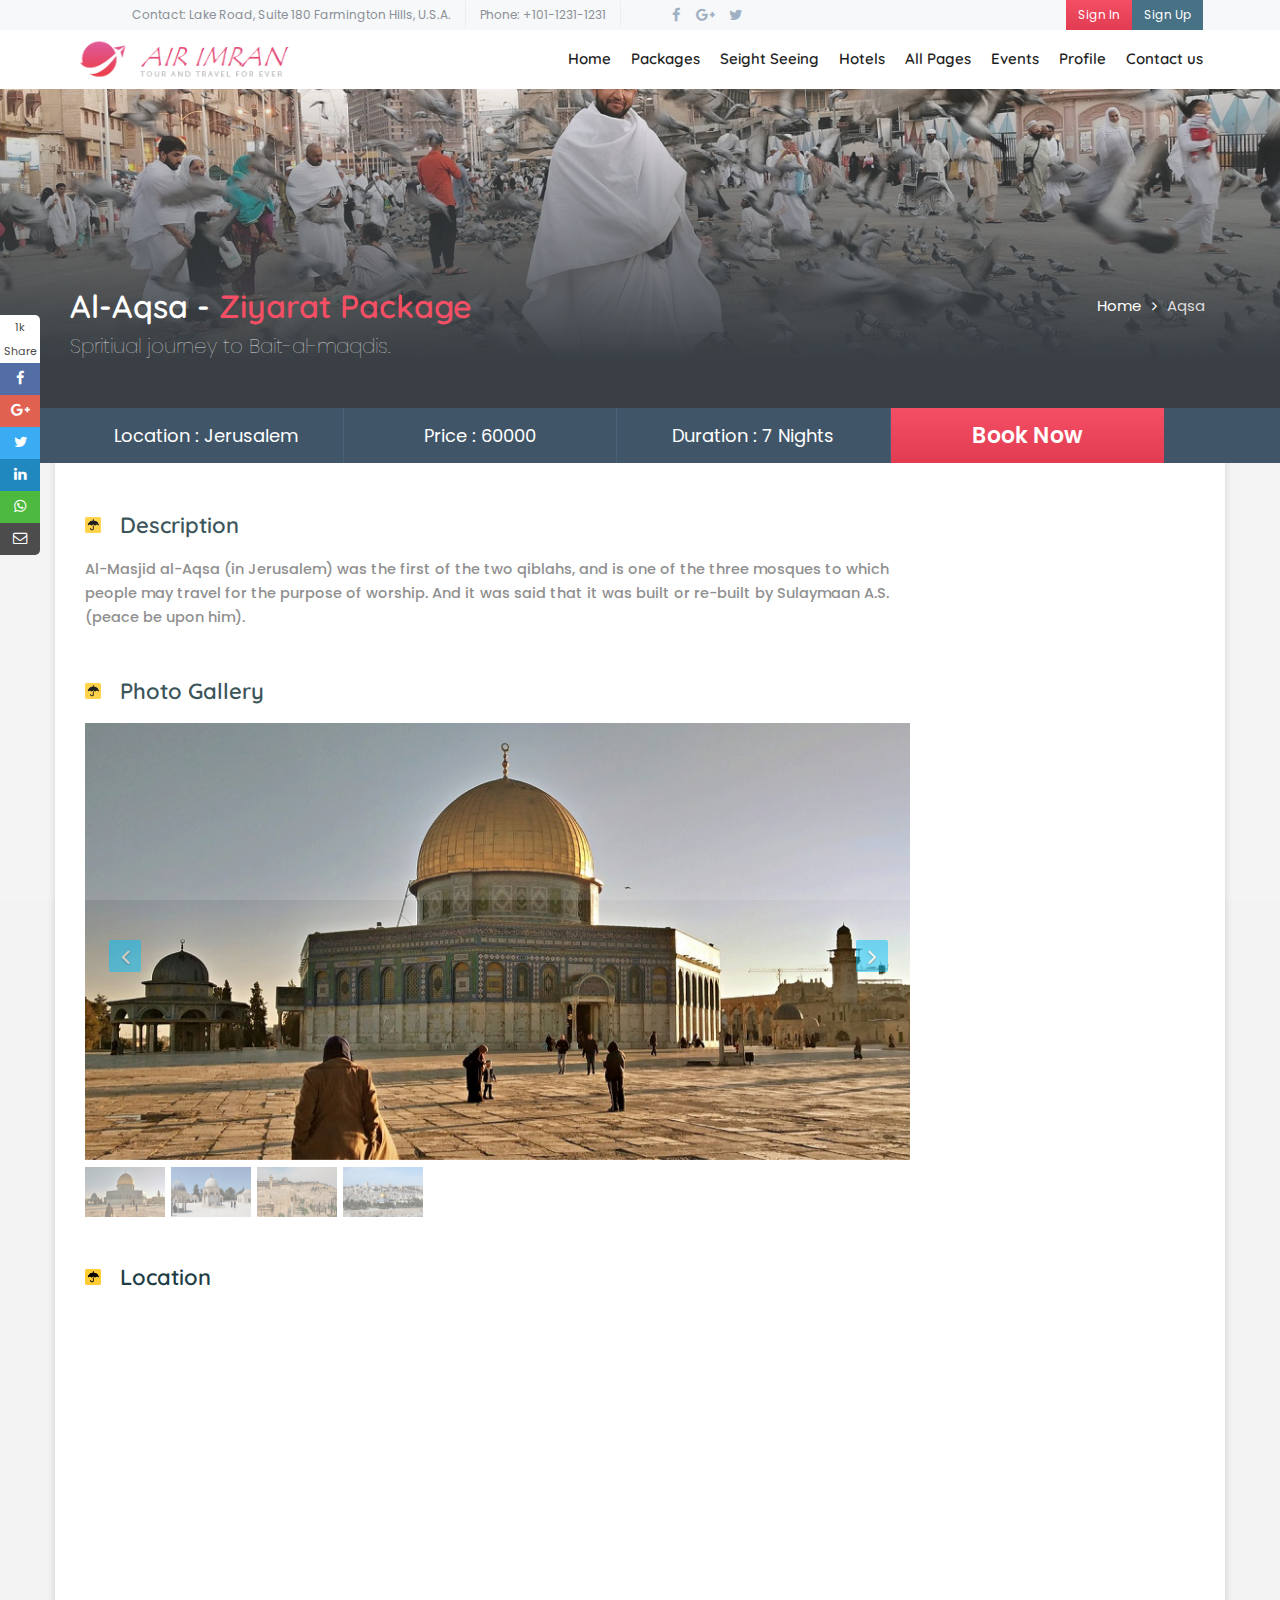
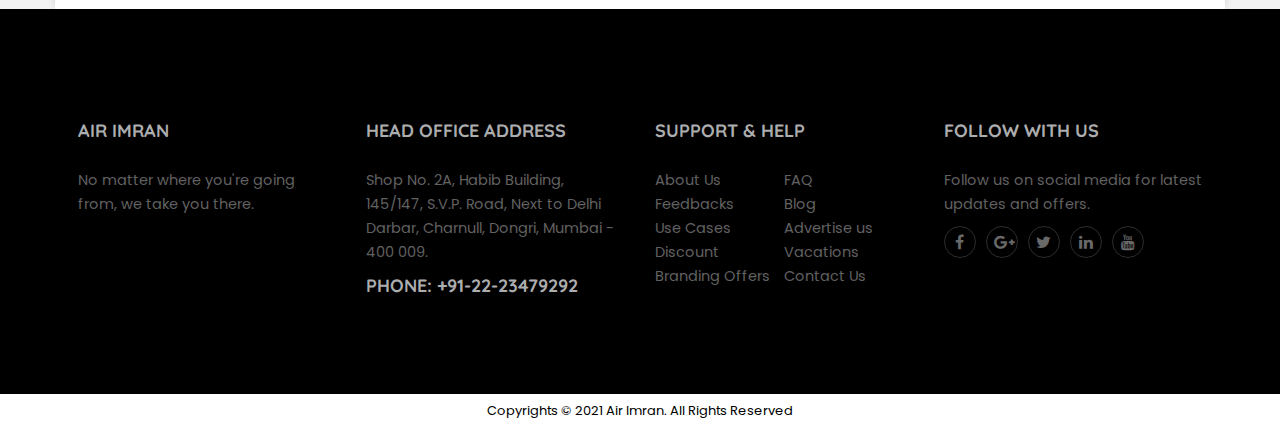
==== aqsa-details.html @ e444f68c "ziyarat updated" ====
<!DOCTYPE html>
<html lang="en">

<head>
    <title>The Travel - Tour Travel</title>
    <!--== META TAGS ==-->
    <meta charset="utf-8">
    <meta name="viewport" content="width=device-width, initial-scale=1, maximum-scale=1">
    <!-- FAV ICON -->
    <link rel="shortcut icon" href="images/fav.ico">
    <!-- GOOGLE FONTS -->
    <link href="https://fonts.googleapis.com/css?family=Poppins%7CQuicksand:400,500,700" rel="stylesheet">
    <!-- FONT-AWESOME ICON CSS -->
    <link rel="stylesheet" href="css/font-awesome.min.css">
    <!--== ALL CSS FILES ==-->
    <link rel="stylesheet" href="css/style.css">
    <link rel="stylesheet" href="css/materialize.css">
    <link rel="stylesheet" href="css/bootstrap.css">
    <link rel="stylesheet" href="css/mob.css">
    <link rel="stylesheet" href="css/animate.css">
    <!-- HTML5 Shim and Respond.js IE8 support of HTML5 elements and media queries -->
    <!-- WARNING: Respond.js doesn't work if you view the page via file:// -->
    <!--[if lt IE 9]>
	<script src="js/html5shiv.js"></script>
	<script src="js/respond.min.js"></script>
	<![endif]-->
</head>

<body>
    <!-- Preloader -->
    <div id="preloader">
        <div id="status">&nbsp;</div>
    </div>

    <!-- MOBILE MENU -->
    <section>
        <div class="ed-mob-menu">
            <div class="ed-mob-menu-con">
                <div class="ed-mm-left">
                    <div class="wed-logo">
                        <a href="main.html"><img src="images/logo.png" alt="" />
						</a>
                    </div>
                </div>
                <div class="ed-mm-right">
                    <div class="ed-mm-menu">
                        <a href="#!" class="ed-micon"><i class="fa fa-bars"></i></a>
                        <div class="ed-mm-inn">
                            <a href="#!" class="ed-mi-close"><i class="fa fa-times"></i></a>
                            <h4>Home pages</h4>
                            <ul>
                                <li><a href="booking-all.html">Home page 1</a></li>
                                <li><a href="booking-all.html">Home page 2</a></li>
                                <li><a href="booking-tour-package.html">Home page 3</a></li>
                                <li><a href="booking-hotel.html">Home page 4</a></li>
                                <li><a href="booking-car-rentals.html">Home page 5</a></li>
                                <li><a href="booking-flight.html">Home page 6</a></li>
                                <li><a href="booking-slider.html">Home page 7</a></li>
                            </ul>
                            <h4>Tour Packages</h4>
                            <ul>
                                <li><a href="all-package.html">All Package</a></li><li><a href="family-package.html">Family Package</a></li>
                                <li><a href="honeymoon-package.html">Honeymoon Package</a></li>
                                <li><a href="group-package.html">Group Package</a></li>
                                <li><a href="weekend-package.html">WeekEnd Package</a></li>
                                <li><a href="regular-package.html">Regular Package</a></li>
                                <li><a href="custom-package.html">Custom Package</a></li>
                            </ul>
                            <h4>Sighe Seeings Pages</h4>
                            <ul>
                                <li><a href="places.html">Seight Seeing 1</a></li>
                                <li><a href="places-1.html">Seight Seeing 2</a></li>
                                <li><a href="places-2.html">Seight Seeing 3</a></li>
                            </ul>
                            <h4>User Dashboard</h4>
                            <ul>
                                <li><a href="dashboard.html">My Bookings</a></li>
                                <li><a href="db-my-profile.html">My Profile</a></li>
                                <li><a href="db-my-profile-edit.html">My Profile edit</a></li>
                                <li><a href="db-travel-booking.html">Tour Packages</a></li>
                                <li><a href="db-hotel-booking.html">Hotel Bookings</a></li>
                                <li><a href="db-event-booking.html">Event bookings</a></li>
                                <li><a href="db-payment.html">Make Payment</a></li>
                                <li><a href="db-refund.html">Cancel Bookings</a></li>
                                <li><a href="db-all-payment.html">Prient E-Tickets</a></li>
                                <li><a href="db-event-details.html">Event booking details</a></li>
                                <li><a href="db-hotel-details.html">Hotel booking details</a></li>
                                <li><a href="db-travel-details.html">Travel booking details</a></li>
                            </ul>
                            <h4>Other pages:1</h4>
                            <ul>
                                <li><a href="tour-details.html">Travel details</a></li>
                                <li><a href="hotel-details.html">Hotel details</a></li>
                                <li><a href="all-package.html">All package</a></li><li><a href="hotels-list.html">All hotels</a></li>
                                <li><a href="booking.html">Booking page</a></li>
                            </ul>
                            <h4 class="ed-dr-men-mar-top">User login pages</h4>
                            <ul>
                                <li><a href="register.html">Register</a></li>
                                <li><a href="login.html">Login and Sign in</a></li>
                                <li><a href="forgot-pass.html">Forgot pass</a></li>
                            </ul>
                            <h4>Other pages:2</h4>
                            <ul>
                                <li><a href="about.html">About Us</a></li>
                                <li><a href="testimonials.html">Testimonials</a></li>
                                <li><a href="events.html">Events</a></li>
                                <li><a href="blog.html">Blog</a></li>
                                <li><a href="tips.html">Tips Before Travel</a></li>
                                <li><a href="price-list.html">Price List</a></li>
                                <li><a href="discount.html">Discount</a></li>
                                <li><a href="faq.html">FAQ</a></li>
                                <li><a href="sitemap.html">Site map</a></li>
                                <li><a href="404.html">404 Page</a></li>
                                <li><a href="contact.html">Contact Us</a></li>
                            </ul>
                        </div>
                    </div>
                </div>
            </div>
        </div>
    </section>
    <!--HEADER SECTION-->
    <section>
        <!-- TOP BAR -->
        <div class="ed-top">
            <div class="container">
                <div class="row">
                    <div class="col-md-12">
                        <div class="ed-com-t1-left">
                            <ul>
                                <li><a href="#">Contact: Lake Road, Suite 180 Farmington Hills, U.S.A.</a>
                                </li>
                                <li><a href="#">Phone: +101-1231-1231</a>
                                </li>
                            </ul>
                        </div>
                        <div class="ed-com-t1-right">
                            <ul>
                                <li><a href="login.html">Sign In</a>
                                </li>
                                <li><a href="register.html">Sign Up</a>
                                </li>
                            </ul>
                        </div>
                        <div class="ed-com-t1-social">
                            <ul>
                                <li><a href="#"><i class="fa fa-facebook" aria-hidden="true"></i></a>
                                </li>
                                <li><a href="#"><i class="fa fa-google-plus" aria-hidden="true"></i></a>
                                </li>
                                <li><a href="#"><i class="fa fa-twitter" aria-hidden="true"></i></a>
                                </li>
                            </ul>
                        </div>
                    </div>
                </div>
            </div>
        </div>

        <!-- LOGO AND MENU SECTION -->
        <div class="top-logo" data-spy="affix" data-offset-top="250">
            <div class="container">
                <div class="row">
                    <div class="col-md-12">
                        <div class="wed-logo">
                            <a href="main.html"><img src="images/logo.png" alt="" />
                            </a>
                        </div>
                        <div class="main-menu">
                            <ul>
                                <li><a href="main.html">Home</a>
                                </li>
                                <li class="about-menu">
                                    <a href="family-package.html" class="mm-arr">Packages</a>
                                    <!-- MEGA MENU 1 -->
                                    <div class="mm-pos">
                                        <div class="about-mm m-menu">
                                            <div class="m-menu-inn">
                                                <div class="mm1-com mm1-s1">
                                                    <div class="ed-course-in">
                                                        <a class="course-overlay menu-about" href="all-package.html">
                                                            <img src="images/sight/5.jpg" alt="">
                                                            <span>Popular Package</span>
                                                        </a>
                                                    </div>
                                                </div>
                                                <div class="mm1-com mm1-s2">
                                                    <p>Want to change the world? At Berkeley we’re doing just that. When you join the Golden Bear community, you’re part of an institution that shifts the global conversation every single day.</p>
                                                    <a href="all-package.html" class="mm-r-m-btn">Read more</a>
                                                </div>
                                                <div class="mm1-com mm1-s3">
                                                    <ul>
                                                        <li><a href="booking-all.html">All Booking</a></li>
                                                        <li><a href="booking-tour-package.html">Tour Package Booking</a></li>
                                                        <li><a href="booking-hotel.html">Hotel Booking</a></li>
                                                        <li><a href="booking-car-rentals.html">Car Rentals Booking</a></li>
                                                        <li><a href="booking-flight.html">Flight Booking</a></li>
                                                        <li><a href="booking-slider.html">Slider Booking</a></li>
                                                    </ul>
                                                </div>
                                                <div class="mm1-com mm1-s4">
                                                    <ul>
                                                        <li><a href="all-package.html">All Package</a></li><li><a href="family-package.html">Family Package</a></li>
                                                        <li><a href="honeymoon-package.html">Honeymoon Package</a></li>
                                                        <li><a href="group-package.html">Group Package</a></li>
                                                        <li><a href="weekend-package.html">WeekEnd Package</a></li>
                                                        <li><a href="regular-package.html">Regular Package</a></li>
                                                        <li><a href="custom-package.html">Custom Package</a></li>
                                                    </ul>
                                                </div>
                                            </div>
                                        </div>
                                    </div>
                                </li>
                                <li class="admi-menu">
                                    <a href="#" class="mm-arr">Seight Seeing</a>
                                    <!-- MEGA MENU 1 -->
                                    <div class="mm-pos">
                                        <div class="admi-mm m-menu">
                                            <div class="m-menu-inn">
                                                <div class="mm2-com mm1-com mm1-s1">
                                                    <div class="ed-course-in">
                                                        <a class="course-overlay" href="places.html">
                                                            <img src="images/sight/1.jpg" alt="">
                                                            <span>Seight Seeing - 1</span>
                                                        </a>
                                                    </div>
                                                    <p>Donec lacus libero, rutrum ac sollicitudin sed, mattis non eros. Vestibulum congue nec eros quis lacinia. Mauris non tincidunt lectus. Nulla mollis, orci vitae accumsan rhoncus.</p>
                                                    <a href="places.html" class="mm-r-m-btn">Read more</a>
                                                </div>
                                                <div class="mm2-com mm1-com mm1-s1">
                                                    <div class="ed-course-in">
                                                        <a class="course-overlay" href="places-1.html">
                                                            <img src="images/sight/2.jpg" alt="">
                                                            <span>Seight Seeing - 2</span>
                                                        </a>
                                                    </div>
                                                    <p>Donec lacus libero, rutrum ac sollicitudin sed, mattis non eros. Vestibulum congue nec eros quis lacinia. Mauris non tincidunt lectus. Nulla mollis, orci vitae accumsan rhoncus.</p>
                                                    <a href="places-1.html" class="mm-r-m-btn">Read more</a>
                                                </div>
                                                <div class="mm2-com mm1-com mm1-s1">
                                                    <div class="ed-course-in">
                                                        <a class="course-overlay" href="places-2.html">
                                                            <img src="images/sight/3.jpg" alt="">
                                                            <span>Seight Seeing - 3</span>
                                                        </a>
                                                    </div>
                                                    <p>Donec lacus libero, rutrum ac sollicitudin sed, mattis non eros. Vestibulum congue nec eros quis lacinia. Mauris non tincidunt lectus. Nulla mollis, orci vitae accumsan rhoncus.</p>
                                                    <a href="places-2.html" class="mm-r-m-btn">Read more</a>
                                                </div>
                                                <div class="mm2-com mm1-com mm1-s4">
                                                    <div class="ed-course-in">
                                                        <a class="course-overlay" href="places-3.html">
                                                            <img src="images/sight/4.jpg" alt="">
                                                            <span>Seight Seeing - 4</span>
                                                        </a>
                                                    </div>
                                                    <p>Donec lacus libero, rutrum ac sollicitudin sed, mattis non eros. Vestibulum congue nec eros quis lacinia. Mauris non tincidunt lectus. Nulla mollis, orci vitae accumsan rhoncus.</p>
                                                    <a href="places-3.html" class="mm-r-m-btn">Read more</a>
                                                </div>

                                            </div>
                                        </div>
                                    </div>
                                </li>
                                <li><a href="hotels-list.html">Hotels</a></li>
                                <!--<li><a class='dropdown-button ed-sub-menu' href='#' data-activates='dropdown1'>Courses</a></li>-->
                                <li class="cour-menu">
                                    <a href="#!" class="mm-arr">All Pages</a>
                                    <!-- MEGA MENU 1 -->
                                    <div class="mm-pos">
                                        <div class="cour-mm m-menu">
                                            <div class="m-menu-inn">
                                                <div class="mm1-com mm1-cour-com mm1-s3">
                                                    <h4>Home pages</h4>
                                                    <ul>
                                                        <li><a href="booking-all.html">Home page 1</a></li>
                                                        <li><a href="booking-all.html">Home page 2</a></li>
                                                        <li><a href="booking-tour-package.html">Home page 3</a></li>
                                                        <li><a href="booking-hotel.html">Home page 4</a></li>
                                                        <li><a href="booking-car-rentals.html">Home page 5</a></li>
                                                        <li><a href="booking-flight.html">Home page 6</a></li>
                                                        <li><a href="booking-slider.html">Home page 7</a></li>
                                                    </ul>
                                                </div>
                                                <div class="mm1-com mm1-cour-com mm1-s3">
                                                    <h4>Tour Packages</h4>
                                                    <ul>
                                                        <li><a href="all-package.html">All Package</a></li><li><a href="family-package.html">Family Package</a></li>
                                                        <li><a href="honeymoon-package.html">Honeymoon Package</a></li>
                                                        <li><a href="group-package.html">Group Package</a></li>
                                                        <li><a href="weekend-package.html">WeekEnd Package</a></li>
                                                        <li><a href="regular-package.html">Regular Package</a></li>
                                                        <li><a href="custom-package.html">Custom Package</a></li>
                                                    </ul>
                                                    <h4 class="ed-dr-men-mar-top">Sighe Seeings Pages</h4>
                                                    <ul>
                                                        <li><a href="places.html">Seight Seeing 1</a></li>
                                                        <li><a href="places-1.html">Seight Seeing 2</a></li>
                                                        <li><a href="places-2.html">Seight Seeing 3</a></li>
                                                    </ul>
                                                </div>
                                                <div class="mm1-com mm1-cour-com mm1-s3">
                                                    <h4>User Dashboard</h4>
                                                    <ul>
                                                        <li><a href="dashboard.html">My Bookings</a></li>
                                                        <li><a href="db-my-profile.html">My Profile</a></li>
                                                        <li><a href="db-my-profile-edit.html">My Profile edit</a></li>
                                                        <li><a href="db-travel-booking.html">Tour Packages</a></li>
                                                        <li><a href="db-hotel-booking.html">Hotel Bookings</a></li>
                                                        <li><a href="db-event-booking.html">Event bookings</a></li>
                                                        <li><a href="db-payment.html">Make Payment</a></li>
                                                        <li><a href="db-refund.html">Cancel Bookings</a></li>
                                                        <li><a href="db-all-payment.html">Prient E-Tickets</a></li>
                                                        <li><a href="db-event-details.html">Event booking details</a></li>
                                                        <li><a href="db-hotel-details.html">Hotel booking details</a></li>
                                                        <li><a href="db-travel-details.html">Travel booking details</a></li>
                                                    </ul>
                                                </div>
                                                <div class="mm1-com mm1-cour-com mm1-s3">
                                                    <h4>Other pages:1</h4>
                                                    <ul>
                                                        <li><a href="tour-details.html">Travel details</a></li>
                                                        <li><a href="hotel-details.html">Hotel details</a></li>
                                                        <li><a href="all-package.html">All package</a></li><li><a href="hotels-list.html">All hotels</a></li>
                                                        <li><a href="booking.html">Booking page</a></li>
                                                    </ul>
                                                    <h4 class="ed-dr-men-mar-top">User login pages</h4>
                                                    <ul>
                                                        <li><a href="register.html">Register</a></li>
                                                        <li><a href="login.html">Login and Sign in</a></li>
                                                        <li><a href="forgot-pass.html">Forgot pass</a></li>
                                                    </ul>
                                                </div>
                                                <div class="mm1-com mm1-cour-com mm1-s4">
                                                    <h4>Other pages:2</h4>
                                                    <ul>
                                                        <li><a href="about.html">About Us</a></li>
                                                        <li><a href="testimonials.html">Testimonials</a></li>
                                                        <li><a href="events.html">Events</a></li>
                                                        <li><a href="blog.html">Blog</a></li>
                                                        <li><a href="tips.html">Tips Before Travel</a></li>
                                                        <li><a href="price-list.html">Price List</a></li>
                                                        <li><a href="discount.html">Discount</a></li>
                                                        <li><a href="faq.html">FAQ</a></li>
                                                        <li><a href="sitemap.html">Site map</a></li>
                                                        <li><a href="404.html">404 Page</a></li>
                                                        <li><a href="contact.html">Contact Us</a></li>
                                                    </ul>
                                                </div>
                                            </div>
                                        </div>
                                    </div>
                                </li>
                                <li><a href="events.html">Events</a>
                                </li>
                                <li><a href="dashboard.html">Profile</a>
                                </li>
                                <li><a href="contact.html">Contact us</a>
                                </li>
                            </ul>
                        </div>
                    </div>
                </div>
            </div>
        </div>
    </section>
    <!--END HEADER SECTION-->
		
	<!--====== BANNER ==========-->
	<section>
		<div class="rows inner_banner inner_banner_4">
			<div class="container">
				<h2><span>Al-Aqsa -</span> Ziyarat Package</h2>
				<ul>
					<li><a href="index.html">Home</a>
					</li>
					<li><i class="fa fa-angle-right" aria-hidden="true"></i> </li>
					<li><a href="#inner-page-title" class="bread-acti">Aqsa</a>
					</li>
				</ul>
				<p>Spritiual journey to Bait-al-maqdis.</p>
			</div>
		</div>
	</section>
	<!--====== TOUR DETAILS - BOOKING ==========-->
	<section>
		<div class="rows banner_book" id="inner-page-title">
			<div class="container">
				<div class="banner_book_1">
					<ul>
						<li class="dl1">Location : Jerusalem</li>
						<li class="dl2">Price : 60000</li>
						<li class="dl3">Duration : 7 Nights</li>
						<li class="dl4"><a href="booking.html">Book Now</a> </li>
					</ul>
				</div>
			</div>
		</div>
	</section>
	<!--====== TOUR DETAILS ==========-->
	<section>
		<div class="rows inn-page-bg com-colo">
			<div class="container inn-page-con-bg">
				<div class="col-md-9">
					<!--====== TOUR DESCRIPTION ==========-->
					<div class="tour_head1">
						<h3>Description</h3>
						<p>Al-Masjid al-Aqsa (in Jerusalem) was the first of the two qiblahs, and is one of the three mosques to which people may travel for the purpose of worship. And it was said that it was built or re-built by Sulaymaan A.S. (peace be upon him).</p>
					</div>
					<!--====== ROOMS: HOTEL BOOKING ==========-->
					<div class="tour_head1 hotel-book-room">
						<h3>Photo Gallery</h3>
						<div id="myCarousel1" class="carousel slide" data-ride="carousel">
							<!-- Indicators -->
							<ol class="carousel-indicators carousel-indicators-1">
								<li data-target="#myCarousel1" data-slide-to="0"><img src="images/gallery/aqsa-1.jpg" alt="Chania">
								</li>
								<li data-target="#myCarousel1" data-slide-to="1"><img src="images/gallery/aqsa-2.jpg" alt="Chania">
								</li>
								<li data-target="#myCarousel1" data-slide-to="2"><img src="images/gallery/aqsa-3.jpg" alt="Chania">
								</li>
								<li data-target="#myCarousel1" data-slide-to="3"><img src="images/gallery/aqsa-4.jpg" alt="Chania">
								</li>
							</ol>
							<!-- Wrapper for slides -->
							<div class="carousel-inner carousel-inner1" role="listbox">
								<div class="item active"> <img src="images/gallery/aqsa-1.jpg" alt="Chania" width="460" height="345"> </div>
								<div class="item"> <img src="images/gallery/aqsa-2.jpg" alt="Chania" width="460" height="345"> </div>
								<div class="item"> <img src="images/gallery/aqsa-3.jpg" alt="Chania" width="460" height="345"> </div>
								<div class="item"> <img src="images/gallery/aqsa-4.jpg" alt="Chania" width="460" height="345"> </div>
							</div>
							<!-- Left and right controls -->
							<a class="left carousel-control" href="#myCarousel1" role="button" data-slide="prev"> <span><i class="fa fa-angle-left hotel-gal-arr" aria-hidden="true"></i></span> </a>
							<a class="right carousel-control" href="#myCarousel1" role="button" data-slide="next"> <span><i class="fa fa-angle-right hotel-gal-arr hotel-gal-arr1" aria-hidden="true"></i></span> </a>
						</div>
					</div>
					<!--====== TOUR LOCATION ==========-->
					<div class="tour_head1 tout-map map-container">
						<h3>Location</h3>
						<iframe src="https://www.google.com/maps/embed?pb=!1m18!1m12!1m3!1d3391.795277913171!2d35.233591515112174!3d31.776069181285877!2m3!1f0!2f0!3f0!3m2!1i1024!2i768!4f13.1!3m3!1m2!1s0x150329c9c96f3a51%3A0x9d880658c9248aad!2sAl-Aqsa%20Mosque!5e0!3m2!1sen!2sin!4v1632291692732!5m2!1sen!2sin" allowfullscreen=""></iframe>
					</div>
				</div>
			</div>
		</div>
	</section>
    <!--====== FOOTER 2 ==========-->
    <section>
        <div class="rows">
            <div class="footer tb-space">
                <div class="container">
                    <div class="foot-sec2">
                        <div>
                            <div class="row">
                                <div class="col-sm-3 foot-spec foot-com">
                                    <h4><span>Air</span> Imran</h4>
                                    <p>No matter where you're going from, we take you there.</p>
                                </div>
                                <div class="col-sm-3 foot-spec foot-com">
                                    <h4><span>Head Office</span> Address</h4>
                                    <p>Shop No. 2A, Habib Building, 145/147, S.V.P. Road, Next to Delhi Darbar, Charnull, Dongri, Mumbai - 400 009.</p>
                                    <p> <span class="strong">Phone: </span> <span class="highlighted">+91-22-23479292</span> </p>
                                </div>
                                <div class="col-sm-3 col-md-3 foot-spec foot-com">
                                    <h4><span>SUPPORT</span> & HELP</h4>
                                    <ul class="two-columns">
                                        <li> <a href="#">About Us</a> </li>
                                        <li> <a href="#">FAQ</a> </li>
                                        <li> <a href="#">Feedbacks</a> </li>
                                        <li> <a href="#">Blog </a> </li>
                                        <li> <a href="#">Use Cases</a> </li>
                                        <li> <a href="#">Advertise us</a> </li>
                                        <li> <a href="#">Discount</a> </li>
                                        <li> <a href="#">Vacations</a> </li>
                                        <li> <a href="#">Branding Offers </a> </li>
                                        <li> <a href="#">Contact Us</a> </li>
                                    </ul>
                                </div>
                                <div class="col-sm-3 foot-social foot-spec foot-com">
                                    <h4><span>Follow</span> with us</h4>
                                    <p>Follow us on social media for latest updates and offers.</p>
                                    <ul>
                                        <li><a href="#"><i class="fa fa-facebook" aria-hidden="true"></i></a> </li>
                                        <li><a href="#"><i class="fa fa-google-plus" aria-hidden="true"></i></a> </li>
                                        <li><a href="#"><i class="fa fa-twitter" aria-hidden="true"></i></a> </li>
                                        <li><a href="#"><i class="fa fa-linkedin" aria-hidden="true"></i></a> </li>
                                        <li><a href="#"><i class="fa fa-youtube" aria-hidden="true"></i></a> </li>
                                    </ul>
                                </div>
                            </div>
                        </div>
                    </div>
                </div>
            </div>
        </div>
    </section>
    <!--====== FOOTER - COPYRIGHT ==========-->
    <section>
        <div class="rows copy">
            <div class="container">
                <p>Copyrights © 2021 Air Imran. All Rights Reserved</p>
            </div>
        </div>
    </section>
	<section>
		<div class="icon-float">
			<ul>
				<li><a href="#" class="sh">1k <br> Share</a> </li>
				<li><a href="#" class="fb1"><i class="fa fa-facebook" aria-hidden="true"></i></a> </li>
				<li><a href="#" class="gp1"><i class="fa fa-google-plus" aria-hidden="true"></i></a> </li>
				<li><a href="#" class="tw1"><i class="fa fa-twitter" aria-hidden="true"></i></a> </li>
				<li><a href="#" class="li1"><i class="fa fa-linkedin" aria-hidden="true"></i></a> </li>
				<li><a href="#" class="wa1"><i class="fa fa-whatsapp" aria-hidden="true"></i></a> </li>
				<li><a href="#" class="sh1"><i class="fa fa-envelope-o" aria-hidden="true"></i></a> </li>
			</ul>
		</div>
	</section>
	<!--========= Scripts ===========-->
	<script src="js/jquery-latest.min.js"></script>
	<script src="js/bootstrap.js"></script>
	<script src="js/wow.min.js"></script>
	<script src="js/materialize.min.js"></script>
	<script src="js/custom.js"></script>
</body>

</html>
---- css/style.css ----
/*----------------------------------------- [MASTER STYLE SHEET] * Project: The Travel * Version: v2.0 * Copyright 2016-2020 rn53themes * V1.0: 03/09/2016 * V2.0: 24/08/2017 * Author: RN53 Themes * Email: rn53themes@gmail.com * Website: http://www.rn53themes.net -----------------------------------------------*/
/*------------------------------------------------- = TABLE OF CSS 1.COMMON CSS 2.HEADER(LOG0 & HELP LINE) 3.NAVIGATION MENU 4.SLIDER & INNER PAGE BANNER 5.SLIDER ENQUIRY 6.TOUR PLACES 6.1 HOTELS 7.FREE CONSULTANT 8.EVENTS 9.POPULAR TOUR PLACES 10.REQUEST A QUOTE 11.TIPS BEFORE TRAVEL 11.1 TIPS BEFORE TRAVEL 11.2 CUSTOMER TESTIMONIALS 11.3 ARRANGEMENTS & HELPS 12.FOOTER 1 12.1 OFFERS 12.2 MOST POPULAR VACATIONS 13.FOOTER 2 13.1 ADDRESS 13.2 SUBSCRIBE 13.2 FAQ 13.2 LOCATION 13.5 SOCIAL MEDIA 14.COPY RIGHTS 15.INNER PAGE 15.1 COMMON BANNER 15.2 ALL INNER PAGE STYLES 16.PRE LOADING 17.REVIEWS 18.TOP TRENDINGS 19.INNER PAGE LISTING 20.LISTING 21.LISTING SOCIAL SHARE 22.ROOM AVAILABILITY CHECK 23.SOCIAL MEDIA SHARE 24.MY ACCOUNT DROP DOWN -------------------------------------------------*/
/*-------------------------------------------------------*/
/* 1.COMMON CSS 
/*-------------------------------------------------------*/
 body {
     font-family: 'Poppins', sans-serif;
     font-size: 14px;
     color: #727070;
}
 a {
     text-decoration: none;
     cursor: pointer;
     transition: all 0.5s ease;
     -webkit-transition: all 0.5s ease;
     -moz-transition: all 0.5s ease;
     -ms-transition: all 0.5s ease;
     -o-transition: all 0.5s ease;
}
 a:hover {
     text-decoration: none;
     transition: all 0.5s ease;
     -webkit-transition: all 0.5s ease;
     -moz-transition: all 0.5s ease;
     -ms-transition: all 0.5s ease;
     -o-transition: all 0.5s ease;
}
 a, p, li, td, span {
     font-size: 14.5px;
     line-height: 24px;
     font-family: 'Poppins', sans-serif;
     font-weight: 400;
}
 h1, h2, h3, h4, h5, th {
     font-family: 'Quicksand', sans-serif;
     font-weight: 700;
}
 .link-btn {
     text-transform: uppercase;
     font-weight: 700;
     text-decoration: none;
     padding: 6px 15px;
     border-radius: 2px;
     display: inline-block;
     font-family: 'Quicksand', sans-serif;
     text-decoration: none;
     display: inline-block;
     cursor: pointer;
     color: #fff !important;
    /* font-family: Arial;
     */
     font-size: 13px;
     transition: all 0.5s ease;
     -webkit-transition: all 0.5s ease;
     -moz-transition: all 0.5s ease;
     -ms-transition: all 0.5s ease;
     -o-transition: all 0.5s ease;
     background: #f4364f;
     background: linear-gradient(to bottom,#f4364f,#dc2039);
}
 .link-btn:hover {
     background-color: #e23464;
     transition: all 0.5s ease;
     -webkit-transition: all 0.5s ease;
     -moz-transition: all 0.5s ease;
     -ms-transition: all 0.5s ease;
     -o-transition: all 0.5s ease;
     color: #fff;
}
 .div {
     transition: all 0.5s ease;
     -webkit-transition: all 0.5s ease;
     -moz-transition: all 0.5s ease;
     -ms-transition: all 0.5s ease;
     -o-transition: all 0.5s ease;
}
 .div:hover {
     transition: all 0.5s ease;
     -webkit-transition: all 0.5s ease;
     -moz-transition: all 0.5s ease;
     -ms-transition: all 0.5s ease;
     -o-transition: all 0.5s ease;
}
 .com-colo-abou {
}
 .com-colo-abou p, li {
     color: #888;
}
 .inn-page-bg {
     position: relative;
     overflow: hidden;
     background: #f3f3f3;
}
 .inn-page-con-bg {
     position: relative;
     overflow: hidden;
     background: #fff;
     box-shadow: 0px -2px 7px rgba(150, 150, 150, 0.4);
}
 ::-webkit-input-placeholder {
    /* WebKit, Blink, Edge */
     color: #6b7a88;
}
 :-moz-placeholder {
    /* Mozilla Firefox 4 to 18 */
     color: #6b7a88;
     opacity: 1;
}
 ::-moz-placeholder {
    /* Mozilla Firefox 19+ */
     color: #6b7a88;
     opacity: 1;
}
 :-ms-input-placeholder {
    /* Internet Explorer 10-11 */
     color: #909;
}
/*-------------------------------------------------------*/
/* 2.HEADER(LOG0 & HELP LINE) 
/*-------------------------------------------------------*/
 .head {
     background: #ffffff;
     padding: 15px 0px;
     -webkit-transition: opacity 2s ease-in;
     -moz-transition: opacity 2s ease-in;
     -o-transition: opacity 2s ease-in;
     -ms-transition: opacity 2s ease-in;
     transition: opacity 2s ease-in;
}
 .head_left {
     padding-left: 0px !important;
}
 .head_left img {
}
 .affix {
     position: fixed;
     width: 100%;
     z-index: 999;
     box-shadow: 0px 0px 18px -3px rgba(0, 0, 0, 0.43);
     -webkit-transition: opacity 2s ease-in;
     -moz-transition: opacity 2s ease-in;
     -o-transition: opacity 2s ease-in;
     -ms-transition: opacity 2s ease-in;
     transition: opacity 2s ease-in;
}
 .head_right_all {
     padding-right: 1px !important;
}
 .head_right {
}
 .head_right ul {
     padding: 0px;
     margin: 0 auto;
    /* display: table;
     */
     float: right;
}
 .head_right ul li {
     display: inline-block;
     vertical-align: bottom;
}
 .head_right ul li a {
     font-size: 13px;
     font-weight: 600;
     text-decoration: none;
     font-family: 'Quicksand', sans-serif;
}
 .head_right ul li:first-child a {
     padding-right: 7px;
     color: #5e6469;
}
 .head_right ul li:nth-child(2) a {
     padding-right: 7px;
     color: #5e6469;
}
 .head_right ul li:nth-child(3) a {
    /* color: #757575;
     */
}
 .head_right ul li a i {
}
 .head_right ul li a .fa-facebook {
     background: #3b5998;
}
 .head_right ul li a .fa-google-plus {
     background: #dd4b39;
}
 .head_right ul li a .fa-twitter {
     background: #55acee;
}
 .head_right ul li a .fa-linkedin {
     background: #0077b5;
}
 .head_right ul li a .fa-whatsapp {
     background: #3ead19;
}
 .head_right ul li:nth-child(2) {
}
 .spe-title {
     text-align: center;
     position: relative;
     overflow: hidden;
     margin-bottom: 50px;
}
 .spe-title h2 {
     margin-bottom: 0px;
     padding-bottom: 20px;
     margin-top: 0px;
     text-transform: capitalize;
     font-size: 44px;
     color: #253d52;
    /* text-shadow: 0px 1px 0px rgba(0, 0, 0, 0.59);
     */
}
 .spe-title h2 span {
     color: #f4364f;
     font-size: 44px;
     font-weight: 600;
     font-family: 'Quicksand', sans-serif;
}
 .spe-title p {
     margin-bottom: 0px;
     font-size: 20px;
     font-weight: 400;
     padding-top: 12px;
     color: #888;
     font-family: 'Quicksand', sans-serif;
}
 .spe-title-1 {
}
 .spe-title-1 h2 {
     color: #253d52;
}
 .spe-title-1 h2 span {
}
 .spe-title-1 p {
     color: #4e5963;
}
 .title-line {
     margin-top: -10px;
}
 .tl-1 {
     width: 80px;
     height: 1px;
     display: inline-block;
     background: #eee;
}
 .tl-2 {
     display: inline-block;
     height: 12px;
     margin: 0 5px;
     position: relative;
     top: 5px;
     width: 12px;
     border: 1px solid #ebc131;
     border-radius: 50px;
}
 .tl-3 {
     width: 80px;
     height: 1px;
     display: inline-block;
     background: #eee;
}
/*-------------------------------------------------------*/
/* 3.NAVIGATION MENU(NOTE:OTHER NAVIGATION CSS FILES FIND ON BOOTSTRAP.CSS ) 
/*-------------------------------------------------------*/
 .menu_book {
     float: right;
     position: relative;
     overflow: hidden;
     margin-top: 10px;
}
 .nav > li > a {
     font-weight: 600;
     font-size: 14px;
     font-family: 'Quicksand', sans-serif;
}
 .dropdown-menu > li > a {
     font-weight: 500;
     font-size: 14px;
     font-family: 'Quicksand', sans-serif;
}
 .menu_book a {
     font-weight: 700;
     text-decoration: none;
     color: #fff;
     padding: 6px 15px;
     border-radius: 2px;
     display: inline-block;
     background: #1aa5d8;
     background: linear-gradient(to bottom, #1aa5d8, #1386b1);
     font-family: 'Quicksand', sans-serif;
}
 .menu_book a:hover {
     color: #fff;
     background: #4cb2db;
     border-radius: 2px;
     box-shadow: 0px 1px 5px rgba(0, 0, 0, 0.25);
}
 .dropdown-menu > li > a {
     transition: all 0.5s ease;
     -webkit-transition: all 0.5s ease;
     -moz-transition: all 0.5s ease;
     -ms-transition: all 0.5s ease;
     -o-transition: all 0.5s ease;
}
 .dropdown-menu > li > a {
}
 .dropdown-menu > li > a:hover {
     transition: all 0.5s ease;
     -webkit-transition: all 0.5s ease;
     -moz-transition: all 0.5s ease;
     -ms-transition: all 0.5s ease;
     -o-transition: all 0.5s ease;
     background-color: #1aa5d8;
     cursor: pointer;
     padding-left: 25px;
}
/*-------------------------------------------------------*/
/* 4.SLIDER & INNER PAGE BANNER 
/*-------------------------------------------------------*/
 section.c3 {
     position: relative;
     width: 100%;
     overflow: hidden;
     background: url(../images/bannerbg.jpg) no-repeat center center;
     background-size: cover;
}
 .item {
}
 .carousel-inner > .item > img, .carousel-inner > .item > a > img {
     float: right;
}
 .slider-cap {
     font-family: 'Montserrat', sans-serif;
}
 .slider-cap h1 {
     font-size: 40px;
    /* text-transform: uppercase;
     */
     font-weight: 700;
}
 .slider-cap h5 {
}
 .slider-cap p {
     font-size: 20px;
     font-weight: 400;
    /* font-family: 'Raleway', sans-serif;
     */
     padding-bottom: 30px;
     padding-top: 15px;
     line-height: 32px;
     color: #fff;
}
 .slider-cap a {
     text-decoration: none;
     color: #FFF;
     padding: 8px 15px 10px 15px;
     background: #1aa5d8;
     border-radius: 50px;
     font-weight: 700;
    /* box-shadow: 0px 1px 5px rgba(0, 0, 0, 0.25);
     */
    /* text-shadow: 0px 1px 3px rgba(0, 0, 0, 0.47);
     */
     font-size: 16px;
}
 .slider-cap a:hover {
     transition: all 0.5s ease;
     background: #1aa5d8;
     color: #000;
     text-shadow: 0px 1px 3px rgba(0, 0, 0, 0);
}
 .banner {
     background: url('../images/banner.jpg') no-repeat;
     background-size: cover;
     padding: 100px 0px;
     position: relative;
}
 .banner:before {
     content: '';
     position: absolute;
     left: 0px;
     top: 0px;
     width: 100%;
     height: 100%;
     background: rgba(76, 97, 175, 0.34);
}
 .banner h1 {
}
 .banner p {
}
 .home_enq {
     background: #253d52;
}
 .tp-simpleresponsive a {
     text-decoration: none;
     color: #FFF;
     padding: 5px 10px;
     background: #03a9f4;
     border-radius: 50px;
     margin-left: 25px;
     font-weight: 700;
     box-shadow: 0px 1px 5px rgba(0, 0, 0, 0.25);
}
 .tp-simpleresponsive a:hover {
     text-decoration: none;
     background: #E7AF06;
     transition: all 0.5s ease;
     -webkit-transition: all 0.5s ease;
     -moz-transition: all 0.5s ease;
     -ms-transition: all 0.5s ease;
     -o-transition: all 0.5s ease;
     color: #F3F3F3;
}
 .tb-space {
     padding: 100px 0px;
}
 .tb-space-inn {
     padding: 40px 0px;
}
/*-------------------------------------------------------*/
/* 5.SLIDER ENQUIRY 
/*-------------------------------------------------------*/
 .home_form {
}
 .home_form form {
}
 .home_form form ul {
     padding: 8px 8px 4px 8px;
     margin-bottom: 0px;
     position: relative;
     overflow: hidden;
}
 .home_form form ul li {
     display: inline-block;
     line-height: 10px;
     padding: 5px 0px;
}
 .home_form form ul li:nth-child(2) input {
     position: relative;
}
 .home_form form ul li:nth-child(2):before {
}
 .home_form form ul li h4 {
     color: #fff;
     text-transform: uppercase;
     margin-top: 8px;
}
 .home_form form ul li input {
     border: 0px;
     padding: 8px;
     border-radius: 2px;
     width: 95%;
}
 .home_form form ul li textarea {
     border: 0px;
     padding: 7px;
     border-radius: 2px;
     resize: none;
}
 .home_form form ul li input[type="submit"] {
     background: #1aa5d8;
     line-height: 13px;
     font-weight: 600;
     padding-top: 11px;
     color: #ffffff;
    /* text-shadow: 0px 1px 0px rgba(255, 255, 255, 0.62);
     */
     text-align: center;
}
/*-------------------------------------------------------*/
/* 6.TOUR PLACES 
/*-------------------------------------------------------*/
 .b_pack {
     position: relative;
     overflow: hidden;
     background: #ffffff;
     -webkit-box-shadow: 0px 2px 5px -1px rgba(0, 0, 0, 0.32);
     -moz-box-shadow: 0px 2px 5px -1px rgba(0, 0, 0, 0.32);
     box-shadow: 0px 2px 5px -1px rgba(0, 0, 0, 0.32);
     o-transition: all 0.3s ease-out;
     -ms-transition: all 0.3s ease-out;
     -moz-transition: all 0.3s ease-out;
     -webkit-transition: all 0.3s ease-out;
     margin-bottom: 30px;
     border-bottom-left-radius: 7px;
     border-bottom-right-radius: 7px;
}
 .b_pack h4 {
     font-size: 14px;
     text-transform: uppercase;
     margin: 15px 0;
     font-weight: 600;
     overflow: hidden;
     text-overflow: ellipsis;
     white-space: nowrap;
}
 .b_pack h4 a {
     color: #000000;
     text-decoration: none;
     font-family: 'Quicksand', sans-serif;
     font-weight: 600;
}
 .v_pl_name {
     text-transform: capitalize;
     padding: 5px;
     color: #6C6C6C;
     font-weight: 500;
}
 .v_place_img {
     position: relative;
     overflow: hidden;
}
 .v_place_img img {
     width: 100% !important;
}
 .b_packages img {
     width: 100%;
     -webkit-transition: 0.4s ease;
     transition: 0.4s ease;
}
 .b_packages img:hover {
     -webkit-transform: scale(1.08);
     transform: scale(1.08);
}
 .band {
     width: 50px;
     height: auto;
     position: absolute;
     z-index: 9;
     left: 13px;
     top: -6px;
}
 .band img:hover {
     -webkit-transform: scale(01.0);
     transform: scale(01.0);
}
 .home_title {
}
 .home_title h1 {
     text-align: center;
     color: #424e57;
     text-transform: uppercase;
     font-weight: 700;
     font-size: 36px;
     margin-top: 0px;
}
 .home_title h1 span {
     color: #00BCD4;
}
 .home_title p {
     color: #707275;
    /* margin-bottom: 30px;
     */
     text-align: center;
}
 .pack_icon {
}
 .pack_icon ul {
     padding: 0px;
     padding-top: 15px;
     position: relative;
     overflow: hidden;
     margin-bottom: 0px;
}
 .pack_icon ul li {
     display: inline-block;
     width: 25%;
     float: left;
}
 .pack_icon ul li a {
}
 .b_pack div {
    /* padding-right: 0px;
     */
    /* padding-left: 7px;
     */
}
 .pack_icon_2 img {
     width: 22px;
}
 .home_all {
     background: #1aa5d8;
     border-bottom: 2px solid #e3aa00;
     border-radius: 3px;
     margin: 0 auto;
     display: table;
     text-decoration: none;
     color: #000;
     padding: 5px 10px;
    /* margin-bottom: 35px;
     */
}
 .h_con {
     background: #1aa5d8;
     position: relative;
     overflow: hidden;
}
 .home_consul_1 {
     padding-right: 0px;
     padding-left: 0px;
}
 .home_consul_1 img {
     width: 100%;
}
 .home_consul {
     overflow: hidden;
     padding: 0px 50px;
}
 .home_consul h1 {
     font-size: 42px;
     padding: 5px 0px 25px 0px;
}
 .home_consul h4 {
     font-size: 34px;
     color: #fff;
     text-transform: uppercase;
     padding: 10px 0px 25px 0px;
}
 .home_consul p {
     line-height: 35px;
}
 .home_consul a {
     background: #ffffff;
     border-bottom: 2px solid #d6a204;
     border-radius: 3px;
    /* margin: 0 auto;
     */
     display: table;
     text-decoration: none;
     color: #000;
     padding: 5px 10px;
     margin-top: 40px;
     text-transform: uppercase;
     font-size: 20px;
     font-weight: 700;
     cursor: pointer;
}
 .tout-map {
}
 .tout-map iframe {
     height: 300px;
     width: 100%;
     border: 0px;
}
/*-------------------------------------------------------*/
/* 6.1.HOTELS 
/*-------------------------------------------------------*/
 .to-ho-hotel-con {
     position: relative;
     overflow: hidden;
     border: 1px solid #dfdfdf;
     box-shadow: 0px 4px 7px rgba(0, 0, 0, 0.09);
     margin-bottom: 30px;
}
 .to-ho-hotel-con-1 {
     position: relative;
}
 .to-ho-hotel-con-1:before {
     content: '';
     position: absolute;
     background: linear-gradient(to top, rgba(0, 0, 0, 0.72) 14%, rgba(0, 0, 0, 0.08) 35%);
     top: 0px;
     bottom: 0px;
     left: 0px;
     width: 100%;
}
 .to-ho-hotel-con-1 img {
     width: 100%;
}
 .to-ho-hotel-con-23 {
     position: relative;
     overflow: hidden;
     padding: 20px;
}
 .to-ho-hotel-con-2 {
}
 .to-ho-hotel-con-2 h4 {
     margin-top: 0px;
     padding-bottom: 10px;
     margin-bottom: 0px;
}
 .to-ho-hotel-con-2 a {
     color: #333;
}
 .to-ho-hotel-con-3 {
}
 .to-ho-hotel-con-3 ul {
     padding: 0px;
     margin-bottom: 0px;
}
 .to-ho-hotel-con-3 ul li {
     list-style-type: none;
     float: left;
}
 .to-ho-hotel-con-3 ul li:last-child {
     float: right;
     padding-top: 10px;
}
 .ho-hot-rat-star {
     padding-bottom: 0px !important;
}
 .ho-hot-rat-star i {
     font-size: 14px !important;
     padding-left: 3px;
}
 .ho-hot-rat-star-list {
}
 .ho-hot-rat-star-list i {
     color: #04abc0;
}
 .hot-list-left-part-rat {
     width: 25px;
     height: 25px;
     background-color: #04abc0;
    /* bottom: 8px;
     */
     padding: 4px;
     border-radius: 2px;
     color: #fff;
     font-weight: 600;
     text-align: center;
     font-size: 12px;
     text-shadow: 0px -1px 0 rgba(0, 0, 0, 0.28);
     margin-right: 10px;
}
 .ho-hot-pri {
     font-size: 38px;
     font-weight: 600;
     color: #f4364f;
     float: right;
}
 .ho-hot-pri-dis {
     font-weight: 400;
     color: #888;
     float: right;
     padding: 0px 5px;
     display: none;
}
 .hot-page2-hli-3 {
     width: 35px;
     height: 35px;
     position: absolute;
     background-color: rgba(255, 197, 37, 0.79);
    /* bottom: 8px;
     */
     padding: 4px;
     margin: 9px 5px;
     right: 5px;
     border-radius: 5px;
}
 .to-ho-hotel-con-4 {
     position: relative;
     overflow: hidden;
     width: 100%;
     padding-top: 14px;
}
 .to-ho-hotel-con-4 a {
     float: left;
     width: 47%;
     text-align: center;
}
 .to-ho-hotel-con-5 {
     position: relative;
     overflow: hidden;
     width: 100%;
     padding-top: 12px;
}
 .to-ho-hotel-con-5 ul {
     margin-bottom: 0px;
     padding: 0px;
}
 .to-ho-hotel-con-5 ul li {
     float: left;
     list-style-type: none;
     display: inline-block;
     width: 25%;
}
 .to-ho-hotel-con-5 ul li a {
     display: block;
     border: 1px solid #ececec;
     margin: 2px;
     padding: 0px 5px;
     font-size: 12px;
     color: #8a8a8a;
     text-align: center;
}
 .to-ho-hotel-con-5 ul li a i {
     padding-right: 5px;
}
 .hom-hot-book-btn {
     margin-right: 3%;
}
 .hom-hot-view-btn {
     margin-left: 3%;
}
 .hom-hot-av-tic {
     position: absolute;
     background-color: #8bc34a9e;
     bottom: 15px;
     padding: 3px 8px;
     margin: 0px 0px;
     right: 15px;
     font-weight: 500;
     color: #fff;
     border-radius: 25px;
     border: 1px solid #253747;
     font-family: 'Quicksand', sans-serif;
}
 .hom-hot-av-tic-list {
     left: 10px;
     right: inherit;
     bottom: 10px;
     border-radius: 2px;
     background: rgba(139, 195, 74, 0.66);
     color: #fff;
     font-weight: 600;
     padding: 3px 8px;
     font-size: 13px;
}
/*-------------------------------------------------------*/
/* ROOMS: HOTEL BOOKING 
/*-------------------------------------------------------*/
 .hotel-book-room {
     margin-bottom: 105px;
}
 .carousel-inner1 > .item > img, .carousel-inner1 > .item > a > img {
     width: 100%;
     margin: auto;
}
 .carousel-indicators-1:hover {
     overflow-y: auto;
}
 .tr-room-type {
}
 .tr-room-type ul {
     padding: 0px;
     margin-bottom: 0px;
}
 .tr-room-type ul li {
     list-style-type: none;
     width: 100%;
     position: relative;
     overflow: hidden;
     border-bottom: 1px solid #cecece;
     padding-bottom: 20px;
     margin-bottom: 20px;
}
 .tr-room-type-list {
}
 .tr-room-type-list p b {
     color: #213d44;
}
 .tr-room-type-list span b {
     color: #213d44;
}
 .tr-room-type-list-1 {
     padding-left: 0px !important;
}
 .tr-room-type-list-1 img {
     width: 100%;
}
 .tr-room-type-list-2 h4 {
     margin-top: 0px;
     color: #213d44;
     text-transform: uppercase;
     font-weight: 600;
     font-size: 16px;
}
 .tr-room-type-list-2 span {
     display: block;
}
 .tr-room-type-list-3 {
}
 .tr-room-type-list-3 span {
     display: block;
     text-align: center;
     margin-bottom: 15px;
}
/*-------------------------------------------------------*/
/* 7.FREE CONSULTANT 
/*-------------------------------------------------------*/
 .tour-consul {
     background: url(../images/burj-al-arab-sunset.jpeg) no-repeat #00BCD4;
     background-size: cover;
     position: relative;
     overflow: hidden;
     background-attachment: fixed;
}
 .tour-consul::before {
     content: '';
     position: absolute;
     width: 100%;
     height: 100%;
     top: 0px;
     bottom: 0px;
     background: rgba(19, 40, 58, 0.87);
}
 .tour-consul {
}
 .tour-consul h2 {
     color: #fff;
     text-transform: uppercase;
     font-size: 42px;
     margin-top: 25px;
     margin-bottom: 0px;
    /* border-top: 1px solid #1aa5d8;
     */
    /* border-bottom: 1px solid #1aa5d8;
     */
    /* padding-top: 20px;
     */
    /* padding-bottom: 20px;
     */
    /* margin-bottom: 25px;
     */
     font-family: 'Poppins', sans-serif;
     font-weight: 600;
}
 .tour-consul p {
     color: #d4d8d8;
     font-size: 16px;
     font-weight: 500;
     margin-top: 24px;
     margin-bottom: 0px;
     border-top: 1px solid rgb(76, 84, 90);
     border-bottom: 1px solid rgb(76, 84, 90);
     padding-top: 20px;
     padding-bottom: 20px;
     margin-bottom: 20px;
}
 .to-con-1 {
     background: #1aa5d8;
     color: #000;
     font-weight: 600;
     text-transform: uppercase;
     padding: 5px 8px;
}
 .to-con-2 {
     color: #fff;
     font-size: 30px;
     margin-top: 5px;
     margin-bottom: 25px;
    /* text-transform: uppercase;
     */
     font-weight: 700;
     text-decoration: none;
     padding: 6px 15px;
     border-radius: 2px;
     display: inline-block;
     background: #1aa5d8;
     background: linear-gradient(to bottom, #2e9da2, #13b194);
     font-family: 'Quicksand', sans-serif;
}
 .to-con-3 {
     text-transform: uppercase;
     font-weight: 700;
     text-decoration: none;
     padding: 6px 15px;
     border-radius: 2px;
     display: inline-block;
     background: #1aa5d8;
     background: linear-gradient(to bottom, #1aa5d8, #1386b1);
     font-family: 'Quicksand', sans-serif;
}
 .to-con-4 {
     text-transform: uppercase;
     font-weight: 700;
     text-decoration: none;
     padding: 6px 15px;
     border-radius: 2px;
     display: inline-block;
     background: #1aa5d8;
     background: linear-gradient(to bottom, #1aa5d8, #1386b1);
     font-family: 'Quicksand', sans-serif;
}
 .ho-con-cont {
}
 .ho-vid {
}
 .ho-vid img {
     width: 100%;
}
/*-------------------------------------------------------*/
/* 8.EVENTS 
/*-------------------------------------------------------*/
 .events table {
     width: 100%;
}
 .events table tr {
     line-height: 50px;
     border-bottom: 1px solid #e9e9e9;
     transition: all 0.5s ease;
     -webkit-transition: all 0.5s ease;
     -moz-transition: all 0.5s ease;
     -ms-transition: all 0.5s ease;
     -o-transition: all 0.5s ease;
}
 .events table tr:hover {
     background: #e9f2f3;
     transition: all 0.5s ease;
     -webkit-transition: all 0.5s ease;
     -moz-transition: all 0.5s ease;
     -ms-transition: all 0.5s ease;
     -o-transition: all 0.5s ease;
}
 .events table tr th {
     color: #4A505D;
     font-size: 18px;
     line-height: 40px;
     font-weight: 600;
     font-family: 'Quicksand', sans-serif;
}
 .events table tr td {
     color: #727070;
     font-size: 15px;
}
 .events table tr td:first-child {
     text-align: center !important;
     padding-right: 5px;
}
 .events table tr td a {
     text-decoration: none;
     transition: all 0.5s ease;
     -webkit-transition: all 0.5s ease;
     -moz-transition: all 0.5s ease;
     -ms-transition: all 0.5s ease;
     -o-transition: all 0.5s ease;
     font-weight: 700;
     text-decoration: none;
     color: #253d52;
     padding: 6px 15px;
     border-radius: 2px;
     display: inline-block;
     font-family: 'Quicksand', sans-serif;
}
 .events table tr td a:hover {
     background: #e23464;
     background: linear-gradient(to bottom,#de253f,#df275a);
}
 .events table tr th:first-child {
     text-align: center !important;
     padding-right: 5px;
}
 .events-1 {
     font-family: 'Montserrat', sans-serif;
}
 .events-1 h1 {
     margin-top: 0px;
}
 .events img {
     width: 110px;
     padding: 10px 15px 10px 0px;
}
 .events-title {
     background: none !important;
    /* font-family: 'Montserrat', sans-serif;
     */
    /* text-transform: uppercase;
     */
     font-size: 15px;
     margin-bottom: 30px;
    /* font-weight: 600;
     */
    /* color: #213d44;
     */
}
 #myInput {
     background-image: url('../images/searchicon.png');
     background-position: 10px 10px;
     background-repeat: no-repeat;
     width: 100%;
     font-size: 16px;
     padding: 12px 20px 12px 40px;
     border: 1px solid #ddd;
     margin-bottom: 12px;
}
 #myTable {
     border-collapse: collapse;
     width: 100%;
     border: 1px solid #ddd;
     font-size: 18px;
}
 #myTable th, #myTable td {
     text-align: left;
     padding: 0px 12px;
}
 #myTable tr {
     border-bottom: 1px solid #ddd;
}
 #myTable tr.header, #myTable tr:hover {
     background-color: #f1f1f1;
}
 .events table tr:first-child {
}
 .events table tr:first-child:hover {
     background: none;
}
/*-------------------------------------------------------*/
/* 9.POPULAR TOUR PLACES 
/*-------------------------------------------------------*/
 .place {
     margin-bottom: 30px;
}
 .popu-places-home {
     position: relative;
     overflow: hidden;
}
 .place img {
     width: 100%;
     border-radius: 5px;
    /* border: 3px solid #24272d;
     */
     box-shadow: 1px 3px 10px rgba(0, 0, 0, 0.29);
}
 .place img:hover {
}
 .pla {
     background: #eff5fb;
     background-size: cover;
    /* margin-top: 35px;
     */
     position: relative;
     overflow: hidden;
     background-attachment: fixed;
}
 .pla::before {
     content: '';
     position: absolute;
     width: 100%;
     bottom: 0px;
     top: 0px;
     background: #e23464;
     background: linear-gradient(to bottom,#f2f9ff,#e1e4e8);
}
 .pla1 {
     padding-right: 0px !important;
     padding-left: 0px !important;
}
 .place h3 {
     color: #253d52;
     font-size: 18px;
     text-transform: uppercase;
     line-height: 34px;
     margin-top: 0px;
     margin-bottom: 0px;
     font-family: 'Quicksand', sans-serif;
     font-weight: 600;
}
 .place h3 span {
     color: #253d52;
     display: block;
     font-weight: 600;
     font-family: 'Quicksand', sans-serif;
     text-transform: capitalize;
}
 .place p {
     color: #253d52;
     padding: 10px 0px;
     margin-bottom: 10px;
     text-align: left;
     font-size: 14px;
}
 .place a {
}
 .place a:hover {
}
 .pla1 h1 {
     text-align: center;
     color: #ffffff;
     text-transform: uppercase;
     font-weight: 700;
     font-size: 36px;
     margin-top: 0px;
     padding-bottom: 40px;
     position: relative;
    /* padding-top: 15px;
     */
}
 .pla1 h1 span {
     color: #00BCD4;
}
/*-------------------------------------------------------*/
/* 10.REQUEST A QUOTE 
/*-------------------------------------------------------*/
 .form_1 ul {
     padding: 0px;
     position: relative;
     overflow: hidden;
     margin-bottom: 0px;
}
 .form_1 ul li {
     list-style-type: none;
     width: 50%;
     float: left;
     padding: 0px 8px 16px 8px;
     box-sizing: border-box;
}
 .form_1 ul li:last-child {
     padding-bottom: 0px;
}
 .form_1 ul li input {
     border: 1px solid #bbbbbb;
     width: 100%;
     padding: 10px;
     border-radius: 3px;
}
 .form_1 ul li input[placeholder] {
     color: #6b7a88;
}
 .form_1 ul li select {
     color: #6b7a88;
}
 .form_1 ul li textarea {
     border: 1px solid #bbbbbb;
     resize: none;
     border-radius: 3px;
     width: 100%;
}
 .form_1 ul li select {
     border: 1px solid #bbbbbb;
     width: 100%;
     padding: 14px 10px;
     border-radius: 3px;
}
 .form_book ul li:nth-child(13) {
     width: 100%;
}
 .form_book ul li:nth-child(7) {
     width: 50% !important;
}
 .form_1 ul li:nth-child(7) textarea {
     height: 120px;
     padding: 10px;
     background: #fff;
}
 .form_book select {
}
 .form_1 ul li:nth-child(7) {
     width: 100%;
}
 .form_1 ul li input[type="submit"] {
     font-weight: 700;
     text-decoration: none;
     color: #fff;
     padding: 12px 15px;
     border-radius: 2px;
     display: inline-block;
     background: #1aa5d8;
     background: linear-gradient(to bottom, #1aa5d8, #1386b1);
     font-family: 'Quicksand', sans-serif;
     border: 0px;
     text-transform: uppercase;
}
 .form_1 ul li input[type="submit"]:hover {
}
 .form {
     background: url(../images/cloud.png) no-repeat bottom center #fff;
     padding: 100px 0px 45px 0px;
     background-size: contain;
}
 .form_booking {
     background: url('../images/cloud.png') no-repeat bottom center #f2f8f9;
     padding: 100px 0px 45px 0px;
     background-size: contain;
}
 .form-spac {
     padding: 100px 0px;
}
 .form_book_1 ul li:nth-child(11) {
     width: 100%;
}
/*-------------------------------------------------------*/
/* 10.REQUEST A QUOTE: FAMILY IMAGE 
/*-------------------------------------------------------*/
 .family {
}
 .family img {
     width: 95%;
     margin-bottom: -45px;
}
/*-------------------------------------------------------*/
/* 11.TIPS BEFORE TRAVEL 
/*-------------------------------------------------------*/
 .tips {
     background: url('../images/tipsbg.jpg') no-repeat center center #f0f2f2;
     background-size: cover;
     position: relative;
     overflow: hidden;
    /* padding: 25px 0px 20px 0px;
     */
    /* margin-top: 40px;
     */
}
 .tips-home tb-space {
    /* margin-top: 0px;
     */
}
 .home_tip {
     margin-top: 0px;
}
/*-------------------------------------------------------*/
/* 11.1 TIPS BEFORE TRAVEL 
/*-------------------------------------------------------*/
 .tips h3 {
     background: #2ea5d3;
     display: inline-block;
     color: #ffffff;
     text-transform: uppercase;
     padding: 5px 8px 3px 8px;
     font-weight: 500;
     margin-top: 0px;
     font-size: 20px;
}
 .tips_left {
     padding-left: 100px;
     padding-bottom: 25px;
}
 .tips_left h5 {
     color: #0f0f0f;
     font-size: 18px;
}
 .tips_left p {
     color: #1e2021;
     text-align: left;
}
 .tips_left_1 {
     background: url('../images/tips1.png') no-repeat left top;
     margin-top: 25px;
}
 .tips_left_2 {
     background: url('../images/tips2.png') no-repeat left top;
}
 .tips_left_3 {
     background: url('../images/tips3.png') no-repeat left top;
     padding-bottom: 5px;
}
 .tips p {
     line-height: 25px;
     text-align: left;
     margin-bottom: 12px;
}
/*-------------------------------------------------------*/
/* 11.2 CUSTOMER TESTIMONIALS 
/*-------------------------------------------------------*/
 .testi {
     background: url('../images/testi_img.png') no-repeat left top;
     padding-left: 116px;
     margin-top: 20px;
     padding-bottom: 15px;
}
 .testi h4 {
}
 .testi p {
     color: #1e2021;
}
 .testi address {
     color: #1e2021;
}
 .testi a {
     background: #14A0D6;
     color: #000;
    /* font-weight: 600;
     */
     border-radius: 0px;
     padding: 5px 10px;
     text-decoration: none;
     transition: all 0.5s ease;
     -webkit-transition: all 0.5s ease;
     -moz-transition: all 0.5s ease;
     -ms-transition: all 0.5s ease;
     -o-transition: all 0.5s ease;
     border-radius: 50px;
}
 .testi a:hover {
     background: #1aa5d8;
     color: #000;
}
 .p-tesi {
     border: 1px #e0e0e0;
     border-style: dashed;
     position: relative;
     overflow: hidden;
     margin-bottom: 30px;
     padding: 20px 15px;
}
 .p-tesi h4 {
     color: #253d52;
     margin-top: 0px;
}
 .p-tesi p {
}
 .p-tesi address {
     margin-bottom: 0px;
     color: #253d52;
    /* font-style: italic;
     */
     font-weight: 600;
}
/*-------------------------------------------------------*/
/* 11.3 ARRANGEMENTS & HELPS 
/*-------------------------------------------------------*/
 .arrange {
     padding-top: 12px;
}
 .arrange ul {
     padding: 0px;
     margin-bottom: 0px;
}
 .arrange ul li {
     width: 48%;
    /* float: left;
     */
     list-style-type: none;
     padding: 5px;
    /* box-sizing: content-box;
     */
     display: inline-block;
}
 .arrange ul li a {
}
 .arrange ul li a img {
     width: 100%;
}
/*-------------------------------------------------------*/
/* 12.FOOTER 1 
/*-------------------------------------------------------*/
 .footer {
     background: #000000;
     position: relative;
     overflow: hidden;
     padding-bottom: 85px;
}
 .footer h4 {
     color: #acadaf;
     text-transform: uppercase;
     padding-bottom: 15px;
}
 .foot-social {
}
 .foot-social ul {
     padding: 0px;
}
 .foot-social ul li {
     list-style-type: none;
     float: left;
     padding-right: 10px;
}
 .foot-social ul li i {
     font-size: 16px;
     width: 32px;
     height: 32px;
     border: 1px solid #2d2d2d;
     border-radius: 50px;
     padding: 7px;
     text-align: center;
    /* background: #1aa5d8;
     */
     color: #696969;
}
 footer ul li a {
     color: #6e7173;
     -webkit-transition: all 0.5s ease;
     -moz-transition: all 0.5s ease;
     -o-transition: all 0.5s ease;
     transition: all 0.5s ease;
}
 .foot-social ul li a:hover {
     padding-left: 0px;
}
 .foot-logo {
}
 .foot-logo img {
     padding-bottom: 20px;
}
 .foot-spec {
}
 .foot-spec span {
     color: #acadaf;
     text-transform: uppercase;
     font-family: 'Quicksand', sans-serif;
     font-weight: 700;
     font-size: 18px;
}
 .foot-sec2 p {
     color: #616161;
}
 .two-columns {
     padding: 0px;
}
 .two-columns li {
     width: 50%;
     float: left;
     list-style-type: none;
}
 .two-columns::after {
     content: "";
     display: table;
     clear: both;
}
 .two-columns li a {
     color: #616161;
}
/*-------------------------------------------------------*/
/* 13.5 SOCIAL MEDIA 
/*-------------------------------------------------------*/
 .footer_social {
}
 .footer_social ul {
     padding: 0px;
}
 .footer_social ul li {
     display: inline-block;
}
 .footer_social ul li a {
     color: #fff;
     text-decoration: none;
}
 .footer_social ul li a i {
}
 .footer_social ul li a .fa-facebook {
     background: #3b5998;
     padding: 10px 15px;
}
 .footer_social ul li a .fa-google-plus {
     background: #dd4b39;
     padding: 10px 10px;
}
 .footer_social ul li a .fa-twitter {
     background: #55acee;
     padding: 10px 12px;
}
 .footer_social ul li a .fa-linkedin {
     background: #0077b5;
     padding: 11px 12px;
}
 .footer_social iframe {
     width: 100%;
     display: block;
     pointer-events: none;
     position: relative;
    /* IE needs a position other than static */
}
 .footer_social iframe.clicked {
     pointer-events: auto;
}
/*-------------------------------------------------------*/
/* 13.2 SUBSCRIBE 
/*-------------------------------------------------------*/
 .footer_sub {
}
 .footer_sub input {
     width: 100%;
     border: 0px;
     padding: 7px 5px;
     margin-bottom: 12px;
     border-radius: 1px;
}
 .footer_sub input[type="submit"] {
     background: #FF5722;
     color: #000;
     font-weight: 600;
     border-radius: 0px;
     padding: 5px 10px;
     text-decoration: none;
     transition: all 0.5s ease;
     -webkit-transition: all 0.5s ease;
     -moz-transition: all 0.5s ease;
     -ms-transition: all 0.5s ease;
     -o-transition: all 0.5s ease;
     border-radius: 1px;
     width: 50%;
     float: right;
     margin-bottom: 45px;
}
/*-------------------------------------------------------*/
/* 13.2 FAQ 
/*-------------------------------------------------------*/
 .footer_faq {
}
 .footer_faq ul {
     padding: 0px;
}
 .footer_faq ul li {
     list-style-type: none;
}
 .footer_faq ul li a {
     display: block;
     color: #fff;
     text-decoration: none;
     line-height: 30px;
     text-transform: uppercase;
}
 .footer_faq p {
     color: #fff;
}
 .mob_logo {
     display: none;
}
/*-------------------------------------------------------*/
/* 12.1 OFFERS & DISCOUNTS 
/*-------------------------------------------------------*/
 .disco {
     background: url('../images/listing/agra.jpg') no-repeat center center;
     background-size: cover;
     padding: 20px 15px 22px 15px;
     text-align: center;
    /* margin-bottom: 30px;
     */
}
 .disco1 {
     background: url('../images/listing/jaipur.jpg') no-repeat center center;
     background-size: cover;
}
 .disco h3 {
     color: #FFEB3B;
     font-size: 38px;
     margin-top: 0px;
     font-weight: 700;
}
 .disco h3 span {
     color: #fff;
}
 .disco h4 {
     color: #fff;
}
 .disco p {
     color: #fff;
     margin-top: 0px;
}
 .disco a {
     font-weight: 700;
     text-decoration: none;
     color: #fff;
     padding: 6px 15px;
     border-radius: 2px;
     display: inline-block;
     font-family: 'Quicksand', sans-serif;
    /* padding: 6px;
     */
     transition: all 0.5s ease;
     -webkit-transition: all 0.5s ease;
     -moz-transition: all 0.5s ease;
     -ms-transition: all 0.5s ease;
     -o-transition: all 0.5s ease;
     font-weight: 700;
     background: #f4364f;
     background: linear-gradient(to bottom,#f4364f,#dc2039);
}
 .disco a:hover {
     background: #D46600;
     color: #fff;
}
/*-------------------------------------------------------*/
/* 12.2 MOST POPULAR VACATIONS 
/*-------------------------------------------------------*/
 .footer1 {
     background: #000000;
     padding: 100px 0px 50px 0px;
     border-top: 1px solid;
}
 .footer_places {
}
 .footer_places h4 {
     color: #acadaf;
     margin-top: 0px;
     padding-bottom: 15px;
     text-transform: uppercase;
}
 .footer_places ul {
     padding: 0px;
}
 .footer_places ul li {
     display: inline-block;
    /* border-right: 1px solid #9d9d9d;
     */
    /* padding: 0px 15px;
     */
     padding-right: 3px;
     line-height: 35px;
}
 .footer_places ul li a {
     color: #989898;
     text-decoration: none;
    /* border-right: 1px solid #9d9d9d;
     */
     background: #2d2d2d;
     padding: 5px;
}
 .footer_places ul li a:hover {
     transition: all 0.5s ease;
     -webkit-transition: all 0.5s ease;
     -moz-transition: all 0.5s ease;
     -ms-transition: all 0.5s ease;
     -o-transition: all 0.5s ease;
     background: #126164;
}
/*-------------------------------------------------------*/
/* 14.COPY RIGHTS 
/*-------------------------------------------------------*/
 .copy {
     background: #fff;
}
 .copy p {
     text-align: center;
     margin-bottom: 0px;
     padding: 5px;
     font-size: 13px;
     color: #000000;
}
 .open > .dropdown-menu {
     -webkit-transition: background-color 0.3s ease 0s, border 0s ease 0s, color 0.3s ease 0s, opacity 0.3s ease-in-out 0s;
     -moz-transition: background-color 0.3s ease 0s, border 0s ease 0s, color 0.3s ease 0s, opacity 0.3s ease-in-out 0s;
     -o-transition: background-color 0.3s ease 0s, border 0s ease 0s, color 0.3s ease 0s, opacity 0.3s ease-in-out 0s;
     transition: background-color 0.3s ease 0s, border 0s ease 0s, color 0.3s ease 0s, opacity 0.3s ease-in-out 0s;
}
/*-------------------------------------------------------*/
/* 15.INNER PAGE 
/*-------------------------------------------------------*/
/*-------------------------------------------------------*/
/* 15.1 COMMON BANNER 
/*-------------------------------------------------------*/
 .inner_banner {
     background: url('../images/list-p-bg.jpg') no-repeat center center;
     background-size: cover;
     padding: 180px 0px 40px 0px;
     position: relative;
}
 .inner_banner::before {
     content: '';
     position: absolute;
     background: linear-gradient(to top, rgb(29, 36, 42) 15%, rgba(0, 0, 0, 0) 100%);
     top: 0px;
     bottom: 0px;
     left: 0px;
     width: 100%;
}
 .inner_banner_1 {
     background: url('../images/banner/1.jpg') no-repeat center center;
     background-size: cover;
}
 .inner_banner_2 {
     background: url('../images/banner/2.jpg') no-repeat center center;
     background-size: cover;
}
 .inner_banner_3 {
     background: url('../images/banner/3.jpg') no-repeat center center;
     background-size: cover;
}
 .inner_banner_4 {
     background: url('../images/banner/hajj-banner.jpg') no-repeat center center;
     background-size: cover;
}
 .inner_banner_5 {
     background: url('../images/banner/5.jpg') no-repeat center center;
     background-size: cover;
}
 .inner_banner div {
     position: relative;
}
 .inner_banner h2 {
     color: #f4364f;
     font-size: 32px;
     display: inline-block;
     font-weight: 600;
}
 .inner_banner h2 span {
     color: #FFF;
     font-family: 'Quicksand', sans-serif;
     font-size: 32px;
     font-weight: 600;
}
 .inner_banner p {
     color: #d6d6d6;
     font-size: 20px;
     font-weight: 100;
}
 .inner_banner ul {
     margin-top: 25px;
     float: right;
     margin-bottom: 0px;
}
 .inner_banner ul li {
     float: left;
     display: inline-block;
     color: #fff;
     padding: 0px 5px;
}
 .inner_banner a {
     color: #fff;
     font-size: 15px;
}
 .inner_banner a i {
     color: #fff;
}
 .inner_banner a:hover {
}
 .bread-acti {
     color: #d6d6d6 !important;
}
 .bg-none {
     background: none;
}
/*-------------------------------------------------------*/
/* TOUR PLACES 
/*-------------------------------------------------------*/
 .p2_2 {
     position: relative;
     overflow: hidden;
     margin-bottom: 50px;
     width: 100%;
}
 .p2_1 {
}
 .p2_1 img {
     width: 100%;
}
 .p2 {
}
 .p2 h3 {
     color: #253d52;
     margin-top: 0px;
}
 .p2 h3 span {
     display: block;
}
 .p2 p {
     text-align: left;
     color: #868686;
     line-height: 25px;
     font-size: 16px;
     margin-bottom: 15px;
}
 .p2 .fa-star {
     color: #FF9800;
     font-size: 16px;
}
 .p2 .fa-star-half-o {
     color: #9E9E9E;
     font-size: 16px;
}
/*-------------------------------------------------------*/
/* TICKETS 
/*-------------------------------------------------------*/
 .ticket {
}
 .ticket ul {
     padding: 0px;
     margin-bottom: 5px;
}
 .ticket ul li {
     display: inline-block;
     background: #efefef;
     padding: 2px 7px;
     font-size: 14px;
     font-weight: 600;
     color: #253d52;
     margin-right: 1px;
}
 .ticket ul li:nth-child(1) {
     background: #a2dd2f;
     color: #253d52;
}
/*-------------------------------------------------------*/
/* FEATURES 
/*-------------------------------------------------------*/
 .featur {
     position: relative;
     overflow: hidden;
     padding-bottom: 10px;
}
 .featur h4 {
     background: url('../images/flag.png') no-repeat center left;
     margin-top: 25px;
     padding-left: 32px;
     margin-top: 15px;
     color: #253d52;
     background-size: contain;
}
 .featur ul {
     padding: 0px;
     margin-bottom: 0px;
}
 .featur ul li {
     background: url('../images/tick.png') no-repeat center left;
     display: inline-block;
     padding: 3px;
     color: #253d52;
     padding-left: 24px;
     font-size: 14px;
     font-weight: 600;
}
/*-------------------------------------------------------*/
/* BOOKING 
/*-------------------------------------------------------*/
 .p2_book {
}
 .p2_book ul {
     padding: 0px;
}
 .p2_book ul li {
     display: inline-block;
}
 .p2_book ul li a {
     display: table;
}
 .p2_book ul li a:hover {
     transition: all 0.5s ease;
     -webkit-transition: all 0.5s ease;
     -moz-transition: all 0.5s ease;
     -ms-transition: all 0.5s ease;
     -o-transition: all 0.5s ease;
     background: #1695c4;
     color: #fff;
    /* text-shadow: 0px 1px 0px rgba(0, 0, 0, 0.35);
     */
}
 .p2_book ul li:nth-child(2) a {
     background: #c08e21;
     background: linear-gradient(to bottom, #d2a032, #b18013);
}
 .p2_book ul li:nth-child(2) a:hover {
     transition: all 0.5s ease;
     -webkit-transition: all 0.5s ease;
     -moz-transition: all 0.5s ease;
     -ms-transition: all 0.5s ease;
     -o-transition: all 0.5s ease;
     color: #fff;
     background: #7eb73c;
     background: linear-gradient(to bottom, #8BC34A, #70ab2c);
}
 .banner_book {
     background: #253d52;
     z-index: 9999;
     box-shadow: 1px 3px 5px rgba(0, 0, 0, 0.37);
}
 .banner_book_1 {
}
 .banner_book_1 ul {
     padding: 0px;
     position: relative;
     overflow: hidden;
     margin-bottom: 0px;
}
 .banner_book_1 ul li {
     display: inline;
     line-height: 55px;
     font-size: 18px;
     border-right: 1px solid #314c64;
     color: #fff;
     float: left;
     width: 24%;
     text-align: center;
}
 .banner_book_1 ul li:last-child {
     border-right: 0px solid rgba(3, 3, 3, 0.12);
     padding-left: 0px;
}
 .banner_book_1 ul li a {
     background: #1aa5d8;
     background: #f4364f;
     background: linear-gradient(to bottom,#f4364f,#dc2039);
     display: block;
     text-align: center;
     color: #fff;
    /* text-transform: uppercase;
     */
     font-size: 22px;
     font-weight: 600;
     text-decoration: none;
     line-height: inherit;
     transition: all 0.5s ease;
     -webkit-transition: all 0.5s ease;
     -moz-transition: all 0.5s ease;
     -ms-transition: all 0.5s ease;
     -o-transition: all 0.5s ease;
}
 .banner_book_1 ul li a:hover {
     text-decoration: none;
     transition: all 0.5s ease;
     -webkit-transition: all 0.5s ease;
     -moz-transition: all 0.5s ease;
     -ms-transition: all 0.5s ease;
     -o-transition: all 0.5s ease;
     background: #3F51B5;
}
 .dl1 {
}
 .dl2 {
}
 .dl3 {
}
 .dl4 {
}
/*-------------------------------------------------------*/
/* PAGE: BLOG POSTS 
/*-------------------------------------------------------*/
 .posts {
     position: relative;
     overflow: hidden;
     width: 100%;
     margin-bottom: 50px;
}
 .posts2 img {
     margin-top: 25px;
}
 .posts img {
     width: 100%;
}
 .posts h3 {
     color: #212627;
     margin-top: 0px;
     padding-bottom: 5px;
     text-transform: capitalize;
}
 .posts h5 {
     font-family: 'Poppins', sans-serif;
     font-weight: 600;
     font-size: 16px;
     margin-bottom: 8px;
}
 .posts p {
     text-align: left;
     color: #868686;
     line-height: 25px;
     margin-bottom: 25px;
     font-size: 13px;
}
 .posts a {
}
 .post_author {
     font-family: 'Quicksand', sans-serif;
     font-weight: 700;
}
 .post_date {
     color: #000000;
     padding-left: 8px;
     font-weight: 500;
     font-size: 13px;
}
 .post_city {
     color: #000000;
     padding-left: 8px;
     font-weight: 500;
     font-size: 13px;
}
/*-------------------------------------------------------*/
/* PAGE: TOUR DETAIL 
/*-------------------------------------------------------*/
 .tour_font {
     margin-bottom: 50px;
}
 .tour_font p {
     text-align: left;
     color: #868686;
     font-size: 15px;
     line-height: 25px;
}
 .tour_head {
}
 .tour_head h2 {
     color: #213d44;
    /* text-transform: uppercase;
     */
     font-weight: 600;
     margin-top: 0px;
     font-size: 36px;
}
 .tour_head span {
}
 .tour_star {
}
 .tour_star i {
     font-size: 18px;
     color: #FF9800;
}
 .tour_rat {
     background: #FF5722;
     color: #fff;
     font-size: 16px;
     padding: 0px 5px;
     border-radius: 2px;
     margin-left: 8px;
}
 .tour_head1 {
}
 .tour_head1 h3 {
     background: url(../images/umbrella.png) no-repeat left center;
     padding-left: 35px;
     color: #213d44;
     margin-bottom: 20px;
     margin-top: 50px;
     background-size: 16px;
    /* text-transform: uppercase;
     */
     font-weight: 600;
     font-size: 22px;
}
 .tour_head1 p {
     color: #7f7f7f;
     font-weight: 500;
}
 .tour_head1 table {
     width: 100%;
}
 .tour_head1 table tr {
     border-bottom: 1px solid #e5e5e5;
}
 .tour_head1 table tr th {
     color: #2e2e2e;
    /* line-height: 40px;
     */
     font-size: 16px;
     font-weight: 600;
     padding-bottom: 10px;
}
 .tour_head1 table tr td {
     line-height: 40px;
     color: #7f7f7f;
     font-weight: 500;
}
 .days {
}
 .days h4 {
     margin: 25px 0px 15px 0px;
     font-size: 16px;
     font-weight: 600;
     font-family: 'Poppins', sans-serif;
     color: #213d44;
}
 .days h4 span {
     color: #929596;
}
 .l-info-pack-days ul {
     padding: 0px;
     padding-top: 5px;
}
 .l-info-pack-days ul li {
     position: relative;
     overflow: hidden;
     padding-left: 70px;
}
 .l-info-pack-days ul li i {
     width: 35px;
     height: 35px;
     background: #df3b77;
     border-radius: 50%;
     text-align: center;
     padding: 9px 10px;
     margin-left: -68px;
     position: absolute;
     z-index: 99;
     color: #fff;
     font-size: 18px;
}
 .l-info-pack-days ul li h4 {
     margin-top: 7px;
}
 .l-info-pack-days ul li p {
     padding-top: 0px;
     font-size: 13px;
}
 .l-info-pack-plac::after {
     content: '';
     background: #cecece;
     position: absolute;
     width: 1px;
     top: 0;
     bottom: 0;
     height: 100%;
     left: 19px;
}
 .tour_right h3 {
     background: #253d52;
     padding-left: 40px;
     color: #ffffff;
     font-size: 14px;
     background-size: 22px;
    /* margin: 24px 0px;
     */
     margin-top: 0px;
     font-weight: 600;
     text-transform: uppercase;
     padding: 15px;
     margin-bottom: 0px;
}
 .tour_incl {
}
 .tour_incl ul {
}
 .tour_incl ul li {
     list-style-type: none;
     background: url('../images/tick.png') no-repeat left center;
     padding-left: 30px;
    /* line-height: 34px;
     */
    /* font-size: 16px;
     */
     padding-bottom: 8px;
}
 .tour_right ul {
     padding: 15px;
     margin-bottom: 0px;
}
 .tour_r {
}
 .tour_offer {
     background: url('../images/book-bg.png') no-repeat center center;
     padding: 20px;
     background-size: cover;
     margin-bottom: 30px;
}
 .tour_offer p {
     text-align: center;
     color: #1aa5d8;
}
 .tour_offer h4 {
     color: #fff;
     font-size: 50px;
     text-align: center;
}
 .tour_offer h4 span {
     color: #F12860;
     font-size: 25px;
}
 .tour_offer ul {
     list-style-type: none;
     margin-bottom: 0px;
}
 .tour_offer ul li {
     display: inline-block;
     width: 49%;
}
 .tour_offer img {
}
 .tour_offer a {
     background: #1aa5d8;
     display: block;
     color: #000;
     text-align: center;
     padding: 5px;
     font-weight: 600;
     border-radius: 45px;
     font-size: 15px;
}
 .tour_right ul li {
}
 .band1 {
     width: 50px;
     height: auto;
     position: absolute;
     z-index: 99;
    /* left: 13px;
     */
     top: -4px;
     right: 61px;
}
 .tour-ri-com {
     position: relative;
     overflow: hidden;
    /* background: #f3f3f3;
     */
     border: 1px solid #e2e2e2;
    /* padding: 15px;
     */
     margin-bottom: 30px;
}
 .hotel-com-color {
}
 .hotel-com-color p {
     color: #868686;
}
 .hotel-gal-arr {
     margin-top: 175%;
     position: absolute;
     background: rgb(0, 193, 255);
     width: 32px;
     height: 32px;
     padding: 4px;
     text-align: center;
     border-radius: 2px;
     left: 24px;
     font-size: 24px;
}
 .hotel-gal-arr1 {
     right: 10px;
     position: relative;
}
/*-------------------------------------------------------*/
/* PAGE: DETAIL PAGE - SOCIAL MEDIA 
/*-------------------------------------------------------*/
 .tour_social {
}
 .tour_social ul {
     float: left;
     padding: 15px 15px 10px 15px;
}
 .tour_social ul li {
     margin-bottom: 5px;
}
 .tour_social ul li:nth-child(2) {
     padding-right: 0px;
}
 .tour_social ul li a {
}
 .tour_social ul li a i {
     width: 32px;
     height: 32px;
     color: #fff;
     padding: 8px;
     text-align: center;
     border-radius: 50%;
}
 .tour_incl {
}
 .tour_social {
}
 .tour_social ul li:nth-child(3) {
     padding-right: 7px;
}
 .tour_social ul li:nth-child(4) {
     padding-right: 7px;
}
/*-------------------------------------------------------*/
/* PAGE: DETAIL PAGE - PACKAGE HELP 
/*-------------------------------------------------------*/
 .tour_help {
}
 .tour_help_1 {
     padding: 15px;
     text-align: center;
}
 .tour_help_1 i {
}
 .tour_help_1 h4 {
     margin-bottom: 0px;
     font-size: 24px;
}
 .tour_help_1_call {
     color: #dd4b39;
     margin-top: 0px;
}
/*-------------------------------------------------------*/
/* RELATED PACKAGES 
/*-------------------------------------------------------*/
 .tour_rela_1 {
     position: relative;
     overflow: hidden;
     margin-top: 0px;
     padding: 15px;
}
 .tour_rela_1 img {
     width: 100%;
}
 .tour_rela_1 h4 {
     margin-top: 15px;
     font-size: 15px;
     font-weight: 600;
}
 .tour_rela_1 p {
     color: #868686;
}
 .tour_rela_1 a {
}
 .tour_rela_1 a:hover {
}
 .tour_booking {
     position: relative;
     overflow: hidden;
}
 .book_poly {
}
 .book_poly h3 {
     text-transform: uppercase;
     font-weight: 700;
     font-size: 28px;
     color: #253d52;
     margin-top: 0px;
     padding-bottom: 12px;
     font-weight: 600;
}
 .book_poly ul {
}
 .book_poly ul li {
     line-height: 35px;
     color: #464646;
     font-size: 16px;
}
 .book_poly p {
     color: #464646;
}
/*-------------------------------------------------------*/
/* PAGE: ABOUT 
/*-------------------------------------------------------*/
 .tourb2-ab-p-2 {
     padding-top: 100px;
     padding-bottom: 100px;
}
 .tourb2-ab-p1 {
     margin-top: 60px;
     position: relative;
     overflow: hidden;
     width: 100%;
}
 .tourb2-ab-p1-left {
}
 .tourb2-ab-p1-left h3 {
     margin-top: 0px;
     margin-bottom: 0px;
     color: #253d52;
}
 .tourb2-ab-p1-left span {
     display: inline-block;
     padding: 20px 0px;
     font-size: 20px;
     font-style: italic;
     font-weight: 200;
     color: #a2a2a2;
}
 .tourb2-ab-p1-left p {
     line-height: 24px;
}
 .tourb2-ab-p1-left a {
     color: #000000;
     background: #1693c1;
     padding: 10px 14px;
     display: inline-block;
     font-size: 16px;
     text-transform: uppercase;
     border-radius: 2px;
     margin-top: 12px;
}
 .tourb2-ab-p1-right {
}
 .tourb2-ab-p1-right img {
     width: 100%;
}
 .tourb2-ab-p-3 {
     background: #253d52;
     padding: 50px 0px 20px 0px;
}
 .tourb2-ab-p3 {
}
 .tourb2-ab-p3-com {
    /* background: #fff;
     */
     padding: 15px 15px 10px 15px;
     position: relative;
     overflow: hidden;
     margin-bottom: 30px;
     border-radius: 2px;
}
 .tourb2-ab-p3-com span {
     font-size: 42px;
     font-weight: 600;
     float: left;
     padding-right: 15px;
     color: #ffc210;
     text-shadow: 0px 1px 0px rgba(0, 0, 0, 0.43);
}
 .tourb2-ab-p3-com h4 {
     font-size: 24px;
     font-weight: 600;
     padding-top: 2px;
     text-transform: uppercase;
     text-shadow: 0px 1px 0px rgba(0, 0, 0, 0.43);
     color: #fff;
}
 .tourb2-ab-p3-com p {
     display: block;
    /* position: absolute;
     */
     float: left;
     width: 100%;
}
 .tourb2-ab-p3-1 {
}
 .tourb2-ab-p3-1 p {
     font-size: 18px;
     font-weight: 300;
     color: #b7b7b7;
}
/*--================================================--*/
 .tourb2-ab-p-4 {
     background: #ffffff;
     padding: 100px 0px 70px 0px;
}
 .tourb2-ab-p4 {
}
 .tourb2-ab-p4-com {
     background: #fff;
     padding: 25px 25px 16px 25px;
     position: relative;
     overflow: hidden;
     border: 1px #e0e0e0;
     border-style: dashed;
     margin-bottom: 30px;
}
 .tourb2-ab-p4-com i {
     font-size: 42px;
     float: left;
     padding-right: 25px;
     color: #00bcd4;
     text-shadow: 0px 1px 0px rgba(0, 0, 0, 0.43);
}
 .tourb2-ab-p4-com h4 {
     padding-bottom: 15px;
     font-size: 24px;
     font-weight: 600;
     text-transform: uppercase;
     color: #253d52;
}
 .tourb2-ab-p4-com h4 span {
     font-size: 24px;
     font-weight: 600;
     text-transform: uppercase;
     color: #00bcd4;
}
 .tourb2-ab-p4-com p {
     display: block;
    /* position: absolute;
     */
     float: left;
     width: 100%;
}
 .tourb2-ab-p4-text {
     position: relative;
     overflow: hidden;
}
 .about {
}
 .about h1 {
     padding-bottom: 15px;
}
 .about h2 {
}
 .about p {
     text-align: left;
     margin-bottom: 15px;
}
 .myfont {
}
 .about_ser {
     position: relative;
     overflow: hidden;
}
 .about_ser ul {
     padding: 0px;
}
 .about_ser ul li {
     display: inline-block;
     text-align: center;
     border: 1px solid #ffffff;
     font-size: 18px;
     padding: 20px;
     color: #ffffff;
     box-sizing: border-box;
     background: #55c0ea;
     margin-bottom: 4px;
}
 .about_ser ul li i {
     font-size: 34px;
     color: #f1f1f1;
     text-shadow: 1px 3px 5px rgba(0, 0, 0, 0.08);
}
 .about_ser ul li:hover {
     background: #3a3e44;
     transition: all 0.5s ease;
     -webkit-transition: all 0.5s ease;
     -moz-transition: all 0.5s ease;
     -ms-transition: all 0.5s ease;
     -o-transition: all 0.5s ease;
     color: #b5b5b5;
}
/*-------------------------------------------------------*/
/* PAGE: TESTIMONIALS 
/*-------------------------------------------------------*/
 .p_testi {
}
 .p_testi h4 {
     font-weight: 600;
     color: #3a3a3a;
}
 .p_testi p {
     color: #848484;
}
 .p_title h2 {
     background: url('../images/umbrella.png') no-repeat left center;
     padding-left: 50px;
     color: #212627;
     margin-bottom: 20px;
     margin-top: 30px;
     background-size: 25px;
}
 .p_title h2 span {
     color: #2ea5d3;
}
 .p_testi address {
     color: #a2a2a2;
     margin-bottom: 0px;
}
 .p_testimonial {
     position: relative;
     overflow: hidden;
}
 .p_testimonial p {
     text-align: left;
     margin-bottom: 10px;
     line-height: 24px;
     color: #888;
     padding-top: 10px;
}
 .p_testimonial h1 {
     padding-bottom: 5px;
}
/*-------------------------------------------------------*/
/* PAGE: TIPS BEFORE TRAVEL 
/*-------------------------------------------------------*/
 .tips_travel {
}
 .tips_travel h3 {
     background: url('../images/umbrella.png') no-repeat left center;
     padding-left: 50px;
     color: #212627;
     margin-bottom: 20px;
     margin-top: 30px;
     background-size: 25px;
}
 .tips_travel p {
     text-align: left;
     margin-left: 50px;
     margin-bottom: 0px;
}
 .tips_travel_1 {
     position: relative;
     overflow: hidden;
     width: 100%;
     margin-top: 50px;
}
 .tips_travel_1 ul {
     padding: 0px;
}
 .tips_travel_1 ul li {
     float: left;
     list-style-type: none;
}
 .tips_travel_2 {
     text-align: center;
     background: #ffffff;
     border: 1px #e0e0e0;
     border-style: dashed;
     position: relative;
     overflow: hidden;
     margin-bottom: 30px;
     padding: 25px 15px 15px 15px;
     transition: all 0.5s ease;
     -webkit-transition: all 0.5s ease;
     -moz-transition: all 0.5s ease;
     -ms-transition: all 0.5s ease;
     -o-transition: all 0.5s ease;
}
 .tips_travel_2:hover {
     box-shadow: 0px 15px 32px -5px rgba(150, 150, 150, 0.4);
     transition: all 0.5s ease;
     -webkit-transition: all 0.5s ease;
     -moz-transition: all 0.5s ease;
     -ms-transition: all 0.5s ease;
     -o-transition: all 0.5s ease;
}
 .tips_travel_2:hover i {
     color: #ffffff;
     background: #253d52;
     transition: all 0.5s ease;
     -webkit-transition: all 0.5s ease;
     -moz-transition: all 0.5s ease;
     -ms-transition: all 0.5s ease;
     -o-transition: all 0.5s ease;
     border: 0px;
}
 .tips_travel_2 i {
     width: 65px;
     height: 65px;
     background: #ffc210;
     border-radius: 50px;
     color: #253d52;
    /* box-shadow: 0px 1px 5px rgba(150, 150, 150, 0.4);
     */
     padding: 21px 18px;
     font-size: 24px;
     text-align: center;
     transition: all 0.5s ease;
     -webkit-transition: all 0.5s ease;
     -moz-transition: all 0.5s ease;
     -ms-transition: all 0.5s ease;
     -o-transition: all 0.5s ease;
    /* background: #ffffff;
     */
     border: 1px #e0e0e0;
     border-style: dashed;
     text-shadow: 0px 1px #fff, 0px -1px #262F33;
}
 .tips_travel_2 h4 {
     color: #253d52;
     margin-top: 25px;
     font-family: 'Poppins', sans-serif;
     font-size: 18px;
     font-weight: 600;
     text-transform: capitalize;
}
 .tips_travel_2 p {
     font-size: 15px;
     font-weight: 400;
}
/*-------------------------------------------------------*/
/* PAGE: TOUR PACKAGE 
/*-------------------------------------------------------*/
 .pack_title {
     background: url('../images/book-bg.png') no-repeat center center;
     padding: 20px;
     background-size: cover;
     text-align: center;
}
 .pack_title h3 {
     color: #fff;
     font-size: 24px;
     text-shadow: 0px 2px 5px rgba(0, 0, 0, 0.8);
     text-overflow: ellipsis;
     overflow: hidden;
     white-space: nowrap;
}
 .pack_title h2 {
     color: #1aa5d8;
     font-weight: 600;
     font-size: 50px;
     text-shadow: 0px 2px 5px rgba(0, 0, 0, 0.8);
}
 .pack_title h2 span {
     color: #fff;
     font-size: 29px;
}
/*-------------------------------------------------------*/
/* PAGE: DISCOUNT PRICE TABLE 
/*-------------------------------------------------------*/
 .pack_price {
     background: rgba(237, 237, 237, 0.32);
     margin-bottom: 50px;
     box-shadow: 0px 13px 13px -12px rgba(0, 0, 0, 0.4);
     transition: all 0.5s ease;
}
 .pack_price:hover .pack_price ul li a {
     background: #FFD600;
     transition: all 0.5s ease;
     -webkit-transition: all 0.5s ease;
     -moz-transition: all 0.5s ease;
     -ms-transition: all 0.5s ease;
     -o-transition: all 0.5s ease;
     color: #000;
}
 .pack_price ul {
     padding: 0px;
}
 .pack_price ul li {
     text-align: center;
     display: block;
     font-size: 16px;
     font-weight: 500;
     line-height: 42px;
     color: #000;
     letter-spacing: 0.3px;
     border-bottom: 1px solid #eceaea;
}
 .pack_price ul li a {
     display: block;
     padding: 6px;
     font-weight: 700;
     background: #00bcd4;
     color: #000;
     font-size: 20px;
     text-transform: uppercase;
}
 .pack_price ul li a:hover {
     background: #FFD600;
     transition: all 0.5s ease;
     -webkit-transition: all 0.5s ease;
     -moz-transition: all 0.5s ease;
     -ms-transition: all 0.5s ease;
     -o-transition: all 0.5s ease;
     color: #000;
}
 .pack_price ul li:last-child {
     border-bottom: 0px;
}
 .disc-bot {
     padding-bottom: 35px;
}
/*-------------------------------------------------------*/
/* PAGE: SITE MAP 
/*-------------------------------------------------------*/
 .site_map {
     padding: 0px 15px;
}
 .site_map ul {
     padding: 0px;
}
 .site_map ul li {
     list-style-type: circle;
}
 .site_map ul li a {
     font-weight: 600;
     color: #253d52;
     line-height: 32px;
     font-size: 15px;
}
 .site_map ul li ul {
     padding-left: 50px;
}
 .site_map ul li ul li {
}
 .site_map ul li ul li a {
}
 .nf {
     text-align: center;
     font-size: 34px;
     color: #E06125;
}
 .site-map-2 {
}
 .site-map-2 h1 {
     padding-bottom: 30px;
}
 .nf1 {
     text-align: center;
     font-size: 120px;
     color: #131313;
     text-shadow: 0px 3px 5px rgba(22, 111, 182, 0.74);
}
 .links {
     margin: 0 auto;
     display: table;
     text-align: center;
}
 .links h4 {
     padding-bottom: 15px;
}
 .links ul {
     padding: 0px;
}
 .links ul li {
     display: inline-block;
     margin-top: 10px;
}
 .links ul li a {
     text-decoration: none;
    /* background: #333;
     */
     border: 1px solid #131313;
     padding: 5px;
     color: #131313;
     border-radius: 4px;
     font-weight: 500;
}
 element.style {
}
 .rnslider .button {
     position: absolute;
}
/*-------------------------------------------------------*/
/* PAGE: CONTACT US 
/*-------------------------------------------------------*/
 .footer_social_1 {
     position: relative;
     overflow: hidden;
     width: 100%;
     padding-top: 25px;
}
 .footer_social_1 ul {
     display: table;
     margin: 0 auto;
}
 .footer_social_1 ul li {
     margin: 0px 3px;
}
 .footer_social_1 ul li a {
}
 .footer_social_1 ul li a i {
     font-size: 20px;
     width: 40px;
     height: 40px;
     border-radius: 50px;
}
 .contact-map {
     margin-bottom: -10px;
}
 .contact-map iframe {
     width: 100%;
     height: 320px;
}
 .map-container iframe {
     width: 100%;
     display: block;
     pointer-events: none;
     position: relative;
     margin-top: 1px;
     border: 0px;
}
 .map-container iframe.clicked {
     pointer-events: auto;
}
 .succ_mess {
     background: #58b533;
     color: #fff;
     display: none;
     text-align: center;
     padding: 5px;
     margin-bottom: 20px;
     transition: all 0.5s ease;
     -webkit-transition: all 0.5s ease;
     -moz-transition: all 0.5s ease;
     -ms-transition: all 0.5s ease;
     -o-transition: all 0.5s ease;
}
 .succ_mess_qe {
     background: #58b533;
     color: #fff;
     display: none;
     text-align: center;
     padding: 5px;
     transition: all 0.5s ease;
     -webkit-transition: all 0.5s ease;
     -moz-transition: all 0.5s ease;
     -ms-transition: all 0.5s ease;
     -o-transition: all 0.5s ease;
}
 .form_1 h3 {
     text-transform: uppercase;
     font-weight: 700;
     font-size: 28px;
     color: #1B3033;
     padding: 0px 8px 10px 8px;
     margin-top: 0px;
}
 .post-grid {
     margin-bottom: 45px;
     margin-top: 25px;
}
 .n-td {
     color: red;
     text-decoration: line-through;
}
 .n-td-1 {
     color: #bebebe 
}
 .n-dis-pack {
}
 .p-home {
    /* padding-bottom: 35px;
     */
}
/*-------------------------------------------------*/
/* PRE LOADING 
/*-------------------------------------------------*/
 #preloader {
     position: fixed;
     top: 0;
     left: 0;
     right: 0;
     bottom: 0;
     background-color: #fff;
    /* change if the mask should have another color then white */
     z-index: 99999;
    /* makes sure it stays on top */
}
 #status {
     width: 200px;
     height: 200px;
     position: absolute;
     left: 50%;
    /* centers the loading animation horizontally one the screen */
     top: 50%;
    /* centers the loading animation vertically one the screen */
     background-image: url(../images/preloader.gif);
    /* path to your loading animation */
     background-repeat: no-repeat;
     background-position: center;
     margin: -100px 0 0 -100px;
    /* is width and height divided by two */
}
/*-------------------------------------------------*/
/* REVIEWS 
/*-------------------------------------------------*/
 .dir-rat {
     position: relative;
     overflow: hidden;
     border: 1px solid #dedede;
     padding: 25px 25px 0px 25px;
     background: #ffffff;
     margin-top: 50px;
}
 fieldset, label {
     margin: 0;
     padding: 0;
}
 .dir-rat h3 {
     font-size: 18px;
}
 .dir-rat-inn {
     position: relative;
     overflow: hidden;
}
 .dir-rat h3 {
     font-size: 18px;
}
 .dir-rat-form {
     position: relative;
     overflow: hidden;
     margin-bottom: 35px;
}
 .dir-rat-form label {
     margin-bottom: 10px;
     margin-top: 5px;
     color: #213d44;
}
 .dir-rat-form input, textarea {
     width: 100%;
     border: 1px solid #dedede;
     border-radius: 3px;
     resize: none;
     padding: 18px;
     box-shadow: none;
}
 .dir-rat-form textarea {
     height: 120px;
}
 .dir-rat-form input[type="submit"] {
     border: 0px;
     padding: 7px;
     width: 250px;
}
/****** Style Star Rating Widget *****/
 .rating {
     border: none;
     float: left;
     height: 48px;
     overflow: hidden;
}
 .rating > input {
     display: none;
}
 .rating > label:before {
     margin: 5px;
     font-size: 22px;
     font-family: FontAwesome;
     display: inline-block;
     content: "\f005";
     border: 0px !important;
}
 .rating > label:after {
     background: none !important;
     border: 0px !important;
}
 .rating > .half:before {
     content: "\f089";
     position: absolute;
     border: 0px;
}
 .rating > label {
     color: #ddd;
     float: right;
}
 .half {
     display: none !important;
}
 .dir-rat-review {
     border: 1px solid #dedede;
     padding: 25px;
     background: #ffffff;
     margin-bottom: 30px;
}
 .dir-rat-left {
     text-align: center;
}
 .dir-rat-left img {
     border-radius: 50px;
     margin-bottom: 20px;
}
 .dir-rat-left p {
     font-size: 16px;
     margin-bottom: 30px;
     font-weight: 600;
     color: #213d44;
}
 .dir-rat-left p span {
     display: block;
     font-size: 14px;
     font-weight: 400;
     color: #888;
}
 .dir-rat-right {
}
 .dir-rat-right p {
     margin-bottom: 0px;
     padding-bottom: 20px;
}
 .dir-rat-right ul {
     padding: 0px;
}
 .dir-rat-right ul li {
     float: left;
     list-style-type: none;
     display: inline-block;
     padding-right: 15px;
}
 .dir-rat-right ul li a i {
}
 .dir-rat-right ul li a {
     color: #333;
     font-size: 14px;
}
 .dir-rat-star {
     padding-bottom: 20px;
}
 .dir-rat-star i {
     font-size: 16px;
     color: #FF9800;
     margin-right: 2px;
}
 .dir-rat-right ul li span {
     padding-right: 7px;
     color: #888;
     font-size: 12px;
}
 .dir-rat-right ul li:nth-child(2) {
}
 .dir-rat-right ul li:nth-child(4) {
}
 .dir-rat-title {
}
 .dir-rat-title h3 {
     margin-top: 0px;
     color: #213d44;
     background-size: 25px;
     text-transform: uppercase;
     font-weight: 600;
     font-size: 18px;
}
 .dir-rat-title p {
}
/*-------------------------------------------------*/
/* TOP TRENDINGS 
/*-------------------------------------------------*/
 .hot-page2-hom-pre {
     position: relative;
     overflow: hidden;
     background: #ffffff;
     padding: 15px;
     border: 1px solid #e7e7e7;
     margin-bottom: 30px;
}
 .hot-page2-hom-pre ul {
     padding: 0px;
}
 .hot-page2-hom-pre ul li {
     list-style-type: none;
     border-bottom: 1px solid #e7e7e7;
     position: relative;
     overflow: hidden;
     padding: 15px 0px;
}
 .hot-page2-hom-pre ul li:last-child {
     border-bottom: 0px;
     padding-bottom: 0px;
}
 .hot-page2-hom-pre div {
     float: left;
}
 .hot-page2-hom-pre ul li a {
}
 .hot-page2-hom-pre-1 {
     width: 10%;
}
 .hot-page2-hom-pre-1 img {
     width: 30px;
     height: 30px;
     border-radius: 2px;
}
 .hot-page2-hom-pre-2 {
     width: 80%;
     padding: 0px 15px;
}
 .hot-page2-hom-pre-2 h5 {
     margin-top: 0px;
     margin-bottom: 2px;
     color: #343c42;
     font-size: 16px;
     font-family: 'Poppins', sans-serif;
     font-weight: 600;
     -webkit-transition: all 0.5s ease;
     -moz-transition: all 0.5s ease;
     -o-transition: all 0.5s ease;
     transition: all 0.5s ease;
     text-overflow: ellipsis;
     white-space: pre;
     overflow: hidden;
}
 .hot-page2-hom-pre-2 span {
     font-size: 13px;
     color: #999;
}
 .hot-page2-hom-pre-3 {
     width: 10%;
}
 .hot-page2-hom-pre-3 span {
    /* width: 24px;
     */
    /* height: 24px;
     */
     position: absolute;
    /* background-color: #d6d6d6;
     */
     border: 1px solid #8b9ba9;
    /* bottom: 8px;
     */
     padding: 0px 4px;
    /* margin: 10px 5px;
     */
    /* right: 5px;
     */
     border-radius: 2px;
     font-size: 12px;
     z-index: 9;
     line-height: 20px;
     color: #253d52;
     font-weight: 600;
     text-align: center;
     text-shadow: 0px -1px 0 rgba(0, 0, 0, 0.28);
     right: 0px;
}
 .hot-page2-hom-pre-3 i {
     width: 22px;
     float: right;
    /* padding-top: 12px;
     */
     border: 1px solid #a9a9a9;
     padding: 4px;
     font-size: 12px;
     border-radius: 50%;
     color: #a9a9a9;
     margin-top: 10px;
}
 .hot-page2-hom-pre-tit {
}
 .hot-page2-hom-pre-tit h3 {
     color: #343c42;
     font-size: 28px;
    /* font-family: 'Montserrat', sans-serif;
     */
     font-family: 'Poppins', sans-serif;
     font-weight: 600;
}
 .hot-page2-hom-pre-tit h3 span {
     color: #6f6e6b;
     font-size: 28px;
}
 .hot-page2-hom-pre ul li:hover .hot-page2-hom-pre-2 h5 {
     padding-left: 15px;
     -webkit-transition: all 0.5s ease;
     -moz-transition: all 0.5s ease;
     -o-transition: all 0.5s ease;
     transition: all 0.5s ease;
}
 .hot-page2-hom-pre-head {
     background: #253d52;
     color: #fff;
     padding: 10px 0px;
     text-align: center;
}
 .hot-page2-hom-pre-head h4 {
     color: #ffffff;
}
 .hot-page2-hom-pre-head h4 span {
     color: #9dacb1;
     font-weight: 600;
     font-size: 18px;
}
 .hot-page2-hom-pre-head:after, .hot-page2-hom-pre-head:before {
     top: 59px;
     left: 48%;
     border: solid transparent;
     content: " ";
     height: 0;
     width: 0;
     position: absolute;
     pointer-events: none;
}
 .hot-page2-hom-pre-head:after {
     border-color: rgba(136, 183, 213, 0);
     border-top-color: #253d52;
     border-width: 9px;
     margin-left: -9px;
     z-index: 9;
}
/*-------------------------------------------------*/
/* INNER PAGE LISTING 
/*-------------------------------------------------*/
 .hot-page2-il-top-fix {
     opacity: 1 !important;
     display: block;
}
 .hot-page2-pa-sp-top {
}
 .hot-page2-alp {
     background: url(../images/consul-bg-1.jpg) no-repeat center top #e6e6e6;
     background-attachment: fixed;
}
 .all-hot-bg{
     background: url(../images/consul-bg-2.jpg) no-repeat center top #e6e6e6;
     background-attachment: fixed;
}
 .hot-page2-alp::before {
     content: '';
     position: fixed;
     background: linear-gradient(to top, rgb(29, 36, 42) 15%, rgba(0, 0, 0, 0) 100%);
    /* top: 0px;
     */
    /* bottom: 0px;
     */
    /* left: 0px;
     */
     width: 100%;
     height: 100%;
    /* right: 0px;
     */
}
 .hot-page2-alp-tit {
}
 .hot-page2-alp-tit h1 {
     display: inline-block;
     color: #fff;
}
 .hot-page2-alp-tit ol {
     background: none;
}
 .hot-page2-alp-tit ol li {
}
 .hot-page2-alp-tit ol li a {
     color: #8a8a8a;
}
 .breadcrumb > .active {
     color: #ffc72f !important;
}
 .breadcrumb > li + li:before {
     color: #8a8a8a;
}
 .hot-page2-alp-con {
     position: relative;
     overflow: hidden;
     background: #f2f1f1;
     box-shadow: 0px 4px 30px rgba(0, 0, 0, 0.36);
}
 .hot-page2-alp-con-left {
     padding-left: 0px !important;
}
 .hot-page2-alp-con-right {
     padding-bottom: 70px;
}
 .hot-page2-alp-con-left-1 {
     background: #253d52;
     color: #fff;
     padding: 25px;
}
 .hot-page2-alp-con-left-1:after, .hot-page2-alp-con-left-1:before {
     top: 72px;
     left: 48%;
     border: solid transparent;
     content: " ";
     height: 0;
     width: 0;
     position: absolute;
     pointer-events: none;
}
 .hot-page2-alp-con-left-1:after {
     border-color: rgba(136, 183, 213, 0);
     border-top-color: #1f4363;
     border-width: 9px;
     margin-left: -9px;
}
 .hot-page2-alp-con-left-1 h3 {
     font-size: 20px;
     margin-top: 0px;
     margin-bottom: 0px;
}
 .hot-page2-alp-cl-1-1 {
}
 .hot-page2-alp-cl-1-1 img {
     width: 24px;
     height: 24px;
}
 .hot-page2-alp-cl-1-2 {
     padding-left: 15px;
}
 .hot-page2-alp-cl-1-2 h5 {
     text-overflow: ellipsis;
     white-space: pre;
     overflow: hidden;
}
 .hot-page2-hom-pre ul li:hover .hot-page2-hom-pre-2 h5 {
     padding-left: 5px;
     -webkit-transition: all 0.5s ease;
     -moz-transition: all 0.5s ease;
     -o-transition: all 0.5s ease;
     transition: all 0.5s ease;
}
 .hot-page2-alp-cl-1-2 span {
     line-height: 12px;
     font-size: 12px;
}
 .hot-page2-alp-cl-1-3 {
}
 .hot-page2-alp-cl-1-3 img {
     width: 18px;
     float: right;
}
 .hot-page2-alp-left-ner-notb {
     border-top: 0px;
     margin-bottom: 0px;
}
 .hot-page2-alp-left-ner-notb ul li {
     padding: 10px 0px;
}
 .hot-page2-alp-l3 {
}
 .hot-page2-alp-l3 ul {
     padding: 0px;
}
 .hot-page2-alp-l3 ul li {
     list-style-type: none;
     border-bottom: 1px solid #d4d4d4;
}
 .hot-page2-alp-l3 ul li:nth-child(5) {
}
 .hot-page2-alp-l3 ul li:last-child {
     border-bottom: 0px solid #d4d4d4;
}
 .hot-page2-alp-l3 ul li label {
     display: block;
     font-size: 15px;
     color: #343c42;
     font-weight: 600;
     padding-left: 30px;
}
 .hot-page2-alp-l-com {
}
 .hot-page2-alp-l-com h4 {
     background: #e6e6e6;
     color: #343c42;
     padding: 10px 15px;
     text-transform: uppercase;
     font-size: 15px;
     margin-top: 0px;
     margin-bottom: 0px;
     text-overflow: ellipsis;
     white-space: pre;
     overflow: hidden;
}
 .hot-page2-alp-l-com h4 i {
     padding-right: 7px;
}
 .hot-page2-alp-l-com1 form {
     padding-bottom: 8px;
}
 .hot-page2-alp-l-com1 {
     padding: 15px;
     background: #ffffff;
     padding-bottom: 25px;
}
 .hot-page2-alp-l-com1 a {
     margin-top: 5px;
     border: 1px solid #254158;
    /* -webkit-box-shadow: #B7B8B8 0px 1px 0px inset;
     */
     -moz-box-shadow: #B7B8B8 0px 1px 0px inset;
    /* box-shadow: #B7B8B8 0px 1px 0px inset;
     */
     -webkit-border-radius: 3px;
     -moz-border-radius: 3px;
     border-radius: 3px;
     font-size: 12px;
     font-family: arial, helvetica, sans-serif;
     padding: 5px 10px;
     text-decoration: none;
     text-shadow: -1px -1px 0 rgba(177, 177, 177, 0.3);
     font-weight: bold;
     color: #ffffff;
     background-color: #304b62;
     background-image: -webkit-linear-gradient(to bottom, #3b5871, #253d52);
     background-image: -moz-linear-gradient(to bottom, #3b5871, #253d52);
     background-image: -ms-linear-gradient(to bottom, #3b5871, #253d52);
     background-image: -o-linear-gradient(to bottom, #3b5871, #253d52);
     background-image: linear-gradient(to bottom, #3b5871, #253d52);
     margin-right: 5px;
}
 .hot-page2-alp-l-com1 a:hover {
     color: #fff;
}
 .hot-page2-alp-l-com1 a i {
     font-size: 10px;
}
 .hot-page2-alp-p3 {
}
 .hot-page2-alp-p3 ul {
}
 .hot-page2-alp-p3 ul li:nth-child(1n+6) {
     display: none;
}
 .hot-page2-alp-p3-btn-h {
     display: none;
}
 .hot-page2-alp-p4-btn-h {
     display: none;
}
 .hot-page2-alp-p4 ul li:nth-child(1n+6) {
     display: none;
}
 .hot-page2-alp-p5-btn-h {
     display: none;
}
 .hot-page2-alp-p5 ul li:nth-child(1n+6) {
     display: none;
}
/*-------------------------------------------------*/
/* LISTING 
/*-------------------------------------------------*/
 .hot-page2-lp-rat {
     padding: 6px 6px 15px 8px;
}
 .hot-page2-alp-ri-p2 {
     padding: 18px 15px;
}
 .hot-page2-alp-ri-p2 h3 {
     color: #343c42;
     font-size: 22px;
     margin-top: 0px;
     margin-bottom: 0px;
}
 .hot-page2-alp-ri-p2 ul {
     padding: 0px;
     position: relative;
     overflow: hidden;
     padding-top: 12px;
     margin-bottom: 4px;
}
 .hot-page2-alp-ri-p2 ul li {
     list-style-type: none;
     float: left;
     margin-bottom: 8px;
     font-size: 14px;
     padding-left: 30px;
}
 .hot-page2-alp-ri-p2 ul li:nth-child(1) {
     color: #343c42;
     background: url(../images/1.png) no-repeat center left;
     background-size: 18px;
     font-size: 15px;
     font-weight: 600;
}
 .hot-page2-alp-ri-p2 ul li:nth-child(2) {
     color: #979797;
     background: url(../images/2.png) no-repeat center left;
     background-size: 18px;
}
 .hot-page2-alp-ri-p3 {
     padding: 52px 0px 10px 0px;
}
 .hot-page2-alp-ri-p3 span {
     display: block;
     text-align: center;
}
 .hot-list-p3-1 {
     color: #979797;
     font-weight: 400;
     font-size: 14px;
}
 .hot-list-p3-2 {
     font-size: 32px;
     font-weight: 600;
     color: #f4364f;
     padding: 10px 0px;
}
 .hot-list-p3-3 {
     font-size: 24px;
     color: #979797;
     text-decoration: line-through;
     padding: 10px 0px;
}
 .hot-list-p3-4 {
}
 .hot-list-p3-4 a {
     transition: all 0.5s ease;
     -webkit-transition: all 0.5s ease;
     -moz-transition: all 0.5s ease;
     -ms-transition: all 0.5s ease;
     -o-transition: all 0.5s ease;
}
 .hot-page2-alp-ri-p2 p {
     color: #979797;
    /* padding-bottom: 12px;
     */
     margin-bottom: 0px;
     text-transform: lowercase;
     font-size: 14px;
}
 .hot-page2-alp-ri-p2 p b {
     padding-right: 5px;
     color: #343c42;
     text-transform: uppercase;
     font-size: 12px;
}
 .hot-page2-alp-ri-p2 a {
}
 .hot-page2-alp-ri-p2 a:hover {
     color: #fff;
     transition: all 0.5s ease;
     -webkit-transition: all 0.5s ease;
     -moz-transition: all 0.5s ease;
     -ms-transition: all 0.5s ease;
     -o-transition: all 0.5s ease;
}
 .hot-page2-alp-quot-btn {
     transition: all 0.5s ease;
     -webkit-transition: all 0.5s ease;
     -moz-transition: all 0.5s ease;
     -ms-transition: all 0.5s ease;
     -o-transition: all 0.5s ease;
     margin-top: 5px;
     border: 1px solid #e5ad05;
     border: 1px solid #d7a307;
    /* -webkit-box-shadow: #B7B8B8 0px 1px 0px inset;
     */
     -moz-box-shadow: #B7B8B8 0px 1px 0px inset;
    /* box-shadow: #B7B8B8 0px 1px 0px inset;
     */
     -webkit-border-radius: 3px;
     -moz-border-radius: 3px;
     border-radius: 3px;
     font-size: 14px;
     padding: 5px 10px;
     text-decoration: none;
     text-shadow: -1px -1px 0 rgba(177, 177, 177, 0.3);
     font-weight: bold;
     color: #000000;
     background-color: #ffd65e !important;
     background-image: -webkit-gradient(linear, left top, left bottom, from(#ffd65e), to(#febf04));
     background-image: -webkit-linear-gradient(top, #ffd65e, #febf04);
     background-image: -moz-linear-gradient(top, #ffd65e, #febf04);
     background-image: -ms-linear-gradient(top, #ffd65e, #febf04);
     background-image: -o-linear-gradient(top, #ffd65e, #febf04);
     background-image: linear-gradient(to bottom, #ffd65e, #febf04);
     display: block;
     text-align: center;
}
 .hot-page2-alp-quot-free-btn {
     margin-top: 5px;
     border: 1px solid #234767;
    /* -webkit-box-shadow: #B7B8B8 0px 1px 0px inset;
     */
     -moz-box-shadow: #B7B8B8 0px 1px 0px inset;
    /* box-shadow: #B7B8B8 0px 1px 0px inset;
     */
     -webkit-border-radius: 3px;
     -moz-border-radius: 3px;
     border-radius: 3px;
     font-size: 12px;
     font-family: arial, helvetica, sans-serif;
     padding: 5px 10px;
     text-decoration: none;
     text-shadow: -1px -1px 0 rgba(177, 177, 177, 0.3);
     font-weight: bold;
     color: #ffffff;
     background-color: #1f4363;
     background-image: -webkit-gradient(linear, left top, left bottom, from(#ffd65e), to(#febf04));
     background-image: -webkit-linear-gradient(to bottom, #32638e, #1f4363);
     background-image: -moz-linear-gradient(top, #ffd65e, #febf04);
     background-image: -ms-linear-gradient(top, #ffd65e, #febf04);
     background-image: -o-linear-gradient(top, #ffd65e, #febf04);
     background-image: linear-gradient(to bottom, #32638e, #1f4363);
     margin-right: 5px;
     transition: all 0.5s ease;
     -webkit-transition: all 0.5s ease;
     -moz-transition: all 0.5s ease;
     -ms-transition: all 0.5s ease;
     -o-transition: all 0.5s ease;
}
 .hot-ameni {
     margin-bottom: -15px;
}
 .hot-ameni ul {
     padding: 0px;
     position: relative;
     overflow: hidden;
     margin-bottom: 0px;
}
 .hot-ameni ul li {
     list-style-type: none;
     float: left;
     width: 33.33%;
     padding-bottom: 15px;
     padding-right: 15px;
     text-overflow: ellipsis;
     white-space: pre;
     overflow: hidden;
}
 .hot-ameni ul li i {
     font-size: 12px;
     width: 22px;
     height: 22px;
     background: #ffcd33;
     color: #000;
     text-align: center;
     padding: 5px;
     border-radius: 50%;
     margin-right: 6px;
     text-shadow: 0px 1px 0px rgba(255, 255, 255, 0.62);
}
 .hot-page2-alp-r-list-re-sp {
     padding-left: 0px !important;
     padding-right: 0px !important;
}
 .hot-page2-alp-r-list {
     border: 1px solid #dedede;
     background: #fff;
     position: relative;
     overflow: hidden;
     margin: 15px 15px 15px 0px;
     transition: all 0.5s ease;
     -webkit-transition: all 0.5s ease;
     -moz-transition: all 0.5s ease;
     -ms-transition: all 0.5s ease;
     -o-transition: all 0.5s ease;
}
 .hot-page2-alp-r-list {
     transition: all 0.5s ease;
     -webkit-transition: all 0.5s ease;
     -moz-transition: all 0.5s ease;
     -ms-transition: all 0.5s ease;
     -o-transition: all 0.5s ease;
}
 .hot-page2-alp-r-list:hover {
     box-shadow: 0px 5px 19px -3px rgba(0, 0, 0, 0.23);
     transform: scale(1.02);
}
 .hot-page2-alp-r-list:hover .hot-page2-alp-quot-btn {
     transition: all 0.5s ease;
     -webkit-transition: all 0.5s ease;
     -moz-transition: all 0.5s ease;
     -ms-transition: all 0.5s ease;
     -o-transition: all 0.5s ease;
    /* border: 1px solid #02abc1;
     */
     text-shadow: -1px -1px 0 rgba(177, 177, 177, 0.3);
     color: #000000;
     background-color: #fff;
     background-image: -webkit-linear-gradient(to bottom, #00bcd4, #05a6bb);
     background-image: -moz-linear-gradient(to bottom, #00bcd4, #05a6bb);
     background-image: -ms-linear-gradient(to bottom, #00bcd4, #05a6bb);
     background-image: -o-linear-gradient(to bottom, #00bcd4, #05a6bb);
    /* background-image: linear-gradient(to bottom, #00bcd4, #05a6bb);
     */
}
 .hot-page2-alp-r-hot-page-rat {
     background: #253d52;
     position: absolute;
     padding: 4px 8px;
     right: -1px;
     border-radius: 1px;
     color: #fff;
     top: 0px;
     font-weight: 600;
     font-size: 12px;
}
 .hotel-list-score {
     width: 32px;
     height: 32px;
     position: absolute;
     background-color: #f4364fba;
    /* bottom: 8px;
     */
     padding: 4px;
     margin: 10px 5px;
     right: 5px;
     border-radius: 2px;
     z-index: 9;
     color: #fff;
     font-weight: 600;
     text-align: center;
     text-shadow: 0px -1px 0 rgba(0, 0, 0, 0.28);
}
/*--============== alter =====================--*/
 .hot-page2-hr1 {
     text-align: center;
     width: 70%;
     margin: 0 auto;
     position: relative;
}
 .hot-page2-hli {
     position: relative;
     overflow: hidden;
}
 .hot-page2-hli a {
     text-decoration: none;
}
 .hot-page2-hli ul {
     padding: 0px;
}
 .hot-page2-hli ul li {
     list-style-type: none;
}
 .hot-page2-hli-1 {
     position: relative;
}
 .hot-page2-hli-1:before {
     content: '';
     position: absolute;
     background: linear-gradient(to top, rgba(244, 54, 79, 0.36) 25%, rgba(0, 0, 0, 0.08) 74%);
     top: 0px;
     bottom: 0px;
     left: 0px;
     width: 100%;
}
 .hot-page2-hli-1 img {
     width: 100%;
}
 .hot-page2-hli-3 {
     width: 35px;
     height: 35px;
     position: absolute;
     background-color: rgba(255, 111, 111, 0.68);
    /* bottom: 8px;
     */
     padding: 4px;
     margin: auto;
     right: 15px;
     top: 15px;
     border-radius: 2px;
     display: none;
}
 .hot-page2-hli-3 img {
}
 .hot-page2-hli-4 {
}
 .hot-page2-hli-5 {
     box-shadow: 0px 2px 8px rgba(0, 0, 0, 0.15);
     margin-bottom: 10px;
}
 .hot-page2-hli-2 {
     padding: 10px 12px;
     background: #ffffff;
}
 .hot-page2-hli-2 h4 {
     color: #273440;
     font-size: 16px;
}
 .hot-page2-hli-2 h4 span {
     float: right;
     font-size: 12px;
     line-height: 20px;
}
 .hot-page2-hpb {
     background: #1b2629;
}
 .hot-page2-hpb h2 {
     color: #fff;
}
 .hot-page2-hpb h5 {
     color: #ffc520;
     padding-top: 14px;
     font-weight: 400;
}
 .hot-page2-hpb p {
     color: #989898;
     padding-top: 15px;
     margin-bottom: 0px;
}
 .hot-page2-hpb ul {
     margin-bottom: 0px;
     padding: 0px;
     padding-top: 42px;
}
 .hot-page2-hpb ul li {
     list-style-type: none;
     display: inline-block;
     width: 32%;
     float: left;
     margin: 0px 3px;
     margin-bottom: 5px;
}
 .hot-page2-hpb ul li a {
     display: block;
     background: #ffc520;
     color: #000;
     padding: 14px 20px;
     font-weight: 600;
     text-transform: uppercase;
     text-align: center;
     font-size: 14px;
     border-radius: 2px;
}
/*-------------------------------------------------*/
/* ROOM AVAILABILITY CHECK 
/*-------------------------------------------------*/
 .hot-room-ava-check {
}
 .hot-room-ava-check form {
     padding-bottom: 0px;
}
 .hot-room-ava-check ul {
     margin-bottom: 0px;
}
 .hot-room-ava-check ul li {
     border-bottom: 0px;
}
 .hot-room-ava-check ul li label {
     padding-left: 0px;
}
 .hot-room-ava-check ul li input {
     width: 100%;
     font-size: 13px;
     padding: 4px 10px;
     border: 1px solid #d4d4d4;
     margin-bottom: 12px;
}
 .hot-room-ava-check ul li input[type="submit"] {
     margin-bottom: 0px;
    /* margin-top: 5px;
     */
     border: 1px solid #254158;
    /* -webkit-box-shadow: #B7B8B8 0px 1px 0px inset;
     */
     -moz-box-shadow: #B7B8B8 0px 1px 0px inset;
    /* box-shadow: #B7B8B8 0px 1px 0px inset;
     */
     -webkit-border-radius: 3px;
     -moz-border-radius: 3px;
     border-radius: 3px;
     font-size: 12px;
     font-family: arial, helvetica, sans-serif;
     padding: 5px 10px;
     text-decoration: none;
     text-shadow: -1px -1px 0 rgba(177, 177, 177, 0.3);
     font-weight: bold;
     color: #ffffff;
     background-color: #304b62 !important;
     background-image: -webkit-linear-gradient(to bottom, #3b5871, #253d52);
     background-image: -moz-linear-gradient(to bottom, #3b5871, #253d52);
     background-image: -ms-linear-gradient(to bottom, #3b5871, #253d52);
     background-image: -o-linear-gradient(to bottom, #3b5871, #253d52);
     background-image: linear-gradient(to bottom, #3b5871, #253d52);
    /* margin-right: 5px;
     */
}
 .tourb2-hli-3 {
     width: 32px;
     height: 32px;
     position: absolute;
     background-color: rgba(255, 193, 7, 0.84);
    /* bottom: 8px;
     */
     padding: 4px;
    /* margin: 10px 5px;
     */
     right: 15px;
     border-radius: 2px;
     z-index: 9;
     color: #fff;
     font-weight: 600;
     text-align: center;
     text-shadow: 0px -1px 0 rgba(0, 0, 0, 0.28);
     top: 15px;
}
/*-------------------------------------------------*/
/* SOCIAL MEDIA SHARE 
/*-------------------------------------------------*/
 .icon-float {
     position: fixed;
     left: 0px;
     top: 35%;
     z-index: 999;
}
 .icon-float ul {
     padding: 0px;
}
 .icon-float ul li {
     list-style-type: none;
}
 .icon-float ul li a {
     display: block;
     -webkit-transition: all 0.5s ease;
     -moz-transition: all 0.5s ease;
     -o-transition: all 0.5s ease;
     transition: all 0.5s ease;
     padding: 0px;
}
 .icon-float ul li a i {
     padding: 8px;
     width: 40px;
     height: 32px;
     text-align: center;
     color: #fff;
}
 .icon-float ul li a:hover {
     transform: rotateY(-180deg);
}
 .icon-float ul li a:hover i {
     transform: rotateY(180deg);
}
 .fb1 {
     background: #3b5998;
}
 .gp1 {
     background: #dd4b39;
}
 .tw1 {
     background: #1da1f2;
}
 .li1 {
     background: #0077b5;
}
 .yt1 {
     background: #cd201f;
}
 .wa1 {
     background: #34af23;
}
 .sh {
     background: #fff;
     padding: 10px 0px;
     font-size: 11px;
     text-align: center;
     color: #333;
     border-top-right-radius: 5px;
}
 .sh1 {
     background: #333;
     border-bottom-right-radius: 5px;
}
/*-------------------------------------------------*/
/* MY ACCOUNT DROP DOWN 
/*-------------------------------------------------*/
 .top-menu {
     min-width: 200px;
}
/*-------------------------------------------------*/
/* SECTION AND DIV - TOP AND BOTTOM EXTRA SPACING 
/*-------------------------------------------------*/
 .pad-bot-redu {
     padding-bottom: 70px;
}
 .pad-bot-redu-5 {
     padding-bottom: 50px;
}
 .pad-bot-incre {
     padding-bottom: 100px;
}
 .pad-left-o {
     padding-left: 0px !important;
}
 .pad-top-o {
     padding-top: 0px;
}
/*-------------------------------------------------*/
/* HOME PAGE CITY HOTELS 
/*-------------------------------------------------*/
 .tour-mig-like {
}
 .tour-mig-like-com {
     position: relative;
     border-radius: 10px;
     margin-bottom: 20px;
     background: #14addb;
     -webkit-transition: all 0.5s ease;
     -moz-transition: all 0.5s ease;
     -o-transition: all 0.5s ease;
     transition: all 0.5s ease;
}
 .tour-mig-lc-img {
}
 .tour-mig-like-com:hover img {
     -webkit-transition: all 0.5s ease;
     -moz-transition: all 0.5s ease;
     -o-transition: all 0.5s ease;
     transition: all 0.5s ease;
     opacity: 0.5;
}
 .tour-mig-lc-img img {
     width: 100%;
     border-radius: 5px;
}
 .tour-mig-like-com:before {
     content: '';
     position: absolute;
     background: linear-gradient(to top, rgba(0, 0, 0, 0.82) 10%, rgba(84, 84, 84, 0.35) 80%);
     top: 0px;
     bottom: 0px;
     left: 0px;
     width: 100%;
     border-radius: 5px;
}
 .tour-mig-lc-con {
     position: absolute;
     width: 100%;
     margin-top: -125px;
     padding: 20px 20px 0px 20px;
     display: block;
     text-align: right;
}
 .tour-mig-lc-con2 {
     margin-top: -100px;
}
 .tour-mig-lc-con h5 {
     font-size: 26px;
     color: #fff;
     padding-top: 10px;
     padding-bottom: 0px;
     white-space: nowrap;
     text-overflow: ellipsis;
     overflow: hidden;
     margin-bottom: 2px;
}
 .tour-mig-lc-con h6 {
     font-size: 14px;
     color: #fff;
     position: absolute;
     top: -20px;
    /* right: 0px;
     */
     border: 1px solid #fff;
     padding: 8px 10px 3px 10px;
     border-radius: 18px;
     margin-bottom: 5px;
     padding-bottom: 10px;
}
 .tour-mig-lc-con p {
     color: #c1c1c1;
}
 .tour-mig-lc-con p span {
     text-align: left;
     float: left;
     font-size: 20px;
     color: #eee;
}
/*-------------------------------------------------*/
/* HOME PAGE FOOTER APP 
/*-------------------------------------------------*/
 .foot-mob-app {
}
 .foot-mob-app h2 {
     margin-top: 0px;
     font-size: 45px;
}
 .foot-mob-app p {
     font-size: 15px;
}
 .foot-mob-app ul {
     padding: 0px;
     margin-bottom: 30px;
     margin-top: 24px;
}
 .foot-mob-app ul li {
     list-style-type: none;
     color: #333;
     line-height: 38px;
     font-size: 18px;
}
 .foot-mob-app ul li i {
     color: #fff;
     width: 18px;
     height: 18px;
     background: #8dced4;
     border-radius: 3px;
     text-align: center;
     padding: 3px;
     margin-right: 10px;
     font-size: 12px;
     vertical-align: text-bottom;
}
 .foot-mob-app a {
}
 .foot-mob-sec {
     background: url(../images/cloud.png) no-repeat bottom center #f6f6f6;
     padding: 100px 0px 60px 0px;
     background-size: contain;
     position: relative;
}
 .foot-mob-sec:before {
     content: '';
     position: absolute;
     background: linear-gradient(to top, rgba(255, 255, 255, 0.55) 0%, rgba(240, 240, 240, 0.8) 100%);
     top: 0px;
     bottom: 0px;
     left: 0px;
     width: 100%;
}
/*-------------------------------------------------*/
/* HOME PAGE SEARCH BOX 
/*-------------------------------------------------*/
 .tourz-search {
     background: url(../images/burj-al-arab-sunset.jpg) no-repeat;
     position: relative;
     background-size: cover;
}
 .tourz-search {
}
 .tourz-search-form {
}
 #select-city {
     background: #fff;
     border: 0px;
     height: 45px;
     border-radius: 2px;
     padding: 0px 10px;
     box-sizing: border-box;
     font-size: 14px;
     border: 1px solid #efefef;
}
 #select-search {
     background: url(../images/icon/search.png) no-repeat left center #fff;
     border: 0px;
     height: 45px;
     border-radius: 2px;
     padding: 0px 10px 0px 35px;
     box-sizing: border-box;
     font-size: 14px;
     background-size: 17px;
     background-position-x: 10px;
}
 .search-hotel-type {
     padding-left: 18px;
}
 .tourz-search-form input[type="submit"] {
     background: none !important;
     width: 100%;
}
 .tourz-search-1 {
     padding: 150px 0px 100px 0px;
     width: 70%;
     margin: 0 auto;
     text-align: center;
     position: relative;
}
 .tourz-search-1 h1 {
     color: #fff;
     font-size: 50px;
}
 .tourz-search-1 p {
     font-size: 18px;
     color: #fff;
     padding-bottom: 30px;
     margin-bottom: 0px;
}
 .tourz-search-1 form {
}
 .tourz-search-form label {
     text-overflow: ellipsis;
     white-space: pre;
     overflow: hidden;
     right: 15px;
}
 .tourz-search-form div:nth-child(1) {
     width: 20%;
     float: left;
}
 .tourz-search-form div:nth-child(2) {
     width: 60%;
     float: left;
}
 .tourz-search-form div:nth-child(3) {
     width: 15%;
     float: left;
}
 .tourz-search:before {
    /* content: '';
     */
     background: #141E30;
     background: linear-gradient(to right, rgba(36, 59, 85, 0.55), rgba(20, 30, 48, 0.82));
     background: linear-gradient(to right, rgba(36, 59, 85, 0.55), rgba(20, 30, 48, 0.82));
     position: absolute;
     bottom: 0px;
     top: 0px;
     left: 0px;
     right: 0px;
}
 .tourz-search-form div {
     margin: 0px 5px;
}
 .tourz-sear-btn {
     height: 45px;
     line-height: 45px;
     background: #f4364f;
     background: linear-gradient(to bottom,#f4364f,#dc2039);
     outline: none;
     font-size: 16px;
     display: block !important;
     color: #fff;
     font-weight: 600;
     font-family: 'Quicksand', sans-serif;
     text-transform: uppercase;
}
 .tourz-hom-ser {
     position: relative;
     overflow: hidden;
     width: 100%;
     padding-top: 38px;
     padding-bottom: 5px;
}
 .tourz-hom-ser ul {
     margin-bottom: 0px;
     margin: 0 auto;
     display: table;
     padding: 0px;
}
 .tourz-hom-ser ul li {
     float: left;
     display: inline;
     text-align: center;
     width: 25%;
     padding: 0px 5px;
}
 .tourz-hom-ser ul li a {
     background: #e8095a00;
     width: 90px;
     height: 90px;
     display: block;
     padding: 18px 2px 10px 2px;
     text-align: center;
     color: #fff;
     border-radius: 5px;
     font-family: 'Arimo', sans-serif;
    /* position: relative;
     */
    /* overflow: hidden;
     */
     line-height: 24px;
     border: 1px solid #8e8e8e;
}
 .tourz-hom-ser ul li a:hover {
     -webkit-transform: scale(1.1);
     transform: scale(1.1);
     background: #f4364f;
     background: linear-gradient(to bottom,#f4364f,#dc2039);
     border: 1px solid #d41e36;
}
 .tourz-hom-ser ul li a img {
     display: table;
     text-align: center;
     margin: 0 auto;
     padding-bottom: 5px;
     width: 36px;
}
 .tourz-pop-ser-btn {
}
 .tourz-pop-ser-btn img {
}
 .tourz-top-phone {
     border: 1px solid #9a729a;
     border-radius: 50px;
}
 .autocomplete-content ul li a {
     border-bottom: 1px solid #e0e0e0;
}
 .profile-btn {
     border: none;
     height: 30px;
     line-height: 26px;
     color: #fff;
     padding: 2px 10px;
     border-radius: 2px;
     font-family: 'Quicksand', sans-serif;
     background: #e8095a;
     background: linear-gradient(to bottom, #e8095a, #d40852);
}
 .profile-btn:hover {
     color: #fff;
}
 .autocomplete-content li img {
     float: left;
     width: 26px !important;
     height: 26px!important;
     left: 0px;
     top: 15px;
}
 .autocomplete-content li {
}
/*-------------------------------------------------*/
/* MOBILE MENU 
/*-------------------------------------------------*/
 .mob-menu-icon {
     display: inline-block;
     color: #fff;
     background: #f66365;
     padding: 5px 8px;
     cursor: pointer;
     font-size: 18px;
     border-radius: 2px;
}
 .mob-menu-slide {
     z-index: 999;
     background: #ffffff;
     right: -240px;
     padding: 0px;
     border-radius: 2px;
     height: 100%;
     position: fixed;
     top: 0px;
     box-shadow: 10px 50px 100px rgba(0, 0, 0, 0.8);
     z-index: 9999;
     overflow-y: scroll;
}
 .mob-menu-slide h4 {
     padding: 0px 15px 10px 15px;
     border-bottom: 0px solid #303b40;
     margin-bottom: 0px;
     color: #f76466;
     margin-top: 30px;
}
 .mob-menu-slide ul {
     padding: 0px;
     text-align: left;
     position: relative;
     overflow: hidden;
}
 .mob-menu-slide ul li {
     list-style-type: none;
     text-align: left;
     display: block;
     position: relative;
     overflow: hidden;
     border-bottom: 1px solid #ececec;
}
 .mob-menu-slide ul li a {
     color: #000;
     float: inherit;
     display: block;
     font-size: 13px;
    /* border-bottom: 1px solid #303b40;
     */
     padding: 12px 20px;
     font-weight: 500;
     cursor: pointer;
     font-family: 'Quicksand', sans-serif;
}
 .mob-top {
}
 .mob-menu {
     background: #253d52;
     position: fixed;
     z-index: 99;
     width: 100%;
     display: none;
     padding: 10px 30px;
     box-shadow: 0px 3px 15px rgba(0, 0, 0, 0.63);
}
 .mob-head-left {
     width: 50%;
     float: left;
     display: block;
}
 .mob-head-left img {
}
 .mob-head-right {
     width: 50%;
     float: left;
     display: block;
}
 .mob-head-right a {
     float: right;
}
 .top-menu a i {
     padding-right: 10px;
}
 .btn-close-menu {
     display: none;
     z-index: 999;
     background: #f66365;
     color: #fff;
     position: absolute;
     right: 185px;
     padding: 4px;
     border-radius: 42px;
     top: 5px;
     z-index: 99999;
     width: 32px;
     height: 32px;
     text-align: center;
}
/*-------------------------------------------------------*/
/* DASHBOARD 
/*-------------------------------------------------------*/
 .db {
     position: relative;
     overflow: hidden;
     width: 100%;
     background: #eaedef;
    /* margin-top: 100px;
     */
     padding: 50px;
}
 .db-l {
     float: left;
     width: 20%;
}
 .db-2 {
     float: left;
     width: 58%;
     position: relative;
     overflow: hidden;
     background: #fff;
     border: 1px solid #dadada;
    /* margin-bottom: 25px;
     */
     box-shadow: 0px 2px 4px rgba(224, 224, 224, 0.8);
     border-radius: 4px;
     margin-left: 12px;
     margin-right: 12px;
}
 .db-3 {
     float: left;
     width: 20%;
     position: relative;
     overflow: hidden;
     background: #fff;
     border: 1px solid #dadada;
    /* margin-bottom: 25px;
     */
     box-shadow: 0px 2px 4px rgba(224, 224, 224, 0.8);
     border-radius: 4px;
}
 .db-l-1 {
     position: relative;
     overflow: hidden;
     background: #fff;
     border: 1px solid #dadada;
    /* margin-bottom: 25px;
     */
     box-shadow: 0px 2px 4px rgba(224, 224, 224, 0.8);
     border-radius: 4px;
}
 .db-l-1 ul {
     padding: 0px;
}
 .db-l-1 ul li {
     color: #adadad;
     list-style-type: none;
     text-align: center;
}
 .db-l-1 ul li span {
     display: block;
     font-size: 32px;
     font-weight: 500;
     line-height: 30px;
     color: #21252b;
}
 .db-l-1 ul li:nth-child(1) {
     width: 100%;
     float: left;
}
 .db-l-1 ul li:nth-child(1) img {
     width: 100%;
}
 .db-l-1 ul li:nth-child(2) {
     width: 50%;
     float: left;
     padding: 20px 10px;
    /* text-align: center;
     */
}
 .db-l-1 ul li:nth-child(3) {
     width: 50%;
     float: left;
     padding: 20px 10px;
}
 .db-l-2 {
     position: relative;
     overflow: hidden;
     background: #fff;
     border: 1px solid #dadada;
     padding: 20px;
     margin-top: 12px;
     box-shadow: 0px 2px 4px rgba(224, 224, 224, 0.8);
     border-radius: 4px;
}
 .db-l-2 ul {
     padding: 0px;
}
 .db-l-2 ul li {
     border-bottom: 1px solid #eaedef;
     padding: 12px 0px;
     list-style-type: none;
}
 .db-l-2 ul li:last-child {
     border-bottom: 0px solid #dcdcdc;
     padding: 12px 0px 0px 0px;
}
 .db-l-2 ul li a {
     color: #333;
}
 .db-l-2 ul li a:hover {
     color: #333;
     padding-left: 8px;
}
 .db-l-2 ul li a img {
     width: 20px;
     margin-right: 8px;
}
 .db-3 h4 {
     margin: 0px;
     background: #253d52;
     padding: 15px;
     color: #fff;
}
 .db-3 ul {
     margin-bottom: 0px;
     padding: 20px;
     padding-left: 20px !important;
}
 .db-3 ul li {
     border-bottom: 1px solid #dcdcdc;
     padding: 12px 0px;
     list-style-type: none;
}
 .db-3 ul li a {
}
 .db-3 ul li a img {
     float: left;
     width: 28px;
     height: 28px;
     border-radius: 50px;
     margin-right: 10px;
}
 .db-3 ul li a h5 {
     color: #333;
     font-size: 15px;
     margin-top: 0px;
     text-overflow: ellipsis;
     white-space: pre;
     overflow: hidden;
     text-transform: capitalize;
     margin-bottom: 0px;
}
 .db-3 ul li a p {
     padding-left: 40px;
     margin-bottom: 0px;
     color: #969595;
     font-size: 12px;
     line-height: 18px;
}
 .db-3 ul li:last-child {
     border-bottom: 0px solid #dcdcdc;
     padding: 12px 0px 0px 0px;
}
 .db-2-com {
}
 .db-2-com h4 {
     margin: 0px;
     background: #253d52;
     padding: 15px;
     color: #fff;
}
 .db-2-main {
}
 .db-2-main-com {
     padding: 20px;
     position: relative;
     overflow: hidden;
}
 .db-2-main-com img {
     display: block;
    /* width: 80px;
     */
     margin: 0 auto;
    /* padding-bottom: 20px;
     */
     border: 1px solid #eaedef;
     padding: 12px;
     border-radius: 5px;
     margin-bottom: 20px;
}
 .db-2-main-com span {
     font-size: 24px;
     font-weight: 600;
     font-family: 'Quicksand', sans-serif;
}
 .db-2-main-com ul {
     margin-bottom: 0px;
    /* border-top: 1px solid #eaedef;
     */
     margin-top: 10px;
     padding: 0px;
}
 .db-2-main-com ul li {
     text-align: left;
     border-bottom: 1px solid #eaedef;
     padding: 12px 0px;
     list-style-type: none;
     background: url('../images/icon/db-arrow.png') no-repeat center left;
     background-size: 10px;
     text-overflow: ellipsis;
     white-space: inherit;
     overflow: hidden;
}
 .db-2-main-com ul li a {
    /* text-align: left;
     */
     display: block;
     color: #333;
     font-size: 13.5px;
     padding-left: 14px;
}
 .db-2-main-com ul li a:hover {
     padding-left: 10px;
}
 .db-done {
     font-size: 12px !important;
     background: #3e8e41;
     color: #fff;
     padding: 2px 4px;
     border-radius: 3px;
     text-transform: lowercase;
     margin-left: 5px;
}
 .db-done:hover {
     color: #fff;
}
 .db-not-done {
     font-size: 12px !important;
     background: #f4a321;
     color: #fff;
     padding: 2px 4px;
     border-radius: 3px;
     text-transform: lowercase;
     margin-left: 5px;
}
 .db-2-main-1 {
     position: relative;
     overflow: hidden;
     float: left;
     width: 33.3%;
     text-align: center;
}
 .db-2-main-2 {
     border-right: 1px solid #eaedef;
     padding: 20px;
}
 .db-2-main-com-table {
}
 .db-2-main-com-table th {
     font-weight: 600;
     padding: 10px 4px;
}
 .db-2-main-com-table tr {
     border-bottom: 1px solid #eaedef;
     line-height: 37px;
     padding: 10px;
}
 .db-2-main-com-table tr td {
     padding: 16px 4px 13px 4px;
}
 .db2-form-com {
}
 .db2-form-com form {
     padding: 35px 50px 35px 50px;
     background: #eaedef;
     margin-top: 15px;
}
 .db2-form-com form input {
     border: 1px solid #e4e4e4;
     line-height: 44px;
     padding: 0px 25px;
     background: #fff;
}
 .db2-form-com form input[type="submit"] {
     padding: 0px;
}
 .db2-form-com form label {
     font-size: 14px;
     color: #646464;
}
 .db2-form-pay {
}
 .full-btn {
     height: 45px;
     line-height: 45px;
     background: #f96c71;
     background: linear-gradient(to bottom, #fa6d72, #f45d5d);
     outline: none;
     font-size: 16px;
     display: block !important;
     color: #fff;
     font-weight: 600;
     font-family: 'Quicksand', sans-serif;
     text-transform: uppercase;
     text-align: center;
}
 .db-pay-card {
     position: relative;
     overflow: hidden;
     border: 1px solid #eaedef;
     padding: 1px 10px;
}
 .db-pay-card h5 {
     display: inline-block;
}
 .db-pay-card img {
     width: 175px;
     border: 0px;
     display: inline-block;
     margin-bottom: 0px;
     float: right;
     padding: 0px;
}
 .db2-form-pay ul li {
     background: none;
     padding: 5px 0px 12px 0px;
}
 .db-pay-amount {
     float: right;
     color: #FFC107;
     font-size: 22px;
}
 .db-down-pdf {
     border: 1px solid #c7c8c9;
     border-radius: 3px;
     padding: 4px 8px;
     color: #333;
}
 .db-make-pay {
     border: 1px solid #c7c8c9;
     border-radius: 3px;
     padding: 4px 8px;
     color: #333;
}
 .db-make-pay:hover {
     background: #3e8e41;
     color: #fff;
     border: 1px solid #317d34;
}
 .db-mak-pay-bot {
     margin-top: 25px;
}
 .db-mak-pay-bot p {
     color: #969595;
     font-size: 14px;
     line-height: 24px;
     font-weight: 400;
}
 .db-mak-pay-bot a {
     font-size: 16px;
     text-transform: capitalize;
}
 .db-mak-pay-bot a:hover {
     color: #fff;
}
 .db-up-btn {
     display: inline-block;
     padding: 6px 12px;
     margin-bottom: 0;
     font-size: 14px;
     font-weight: normal;
     line-height: 1.42857143;
     text-align: center;
     white-space: nowrap;
     vertical-align: middle;
     -ms-touch-action: manipulation;
     touch-action: manipulation;
     cursor: pointer;
     -webkit-user-select: none;
     -moz-user-select: none;
     -ms-user-select: none;
     user-select: none;
     background-image: none;
     border: 1px solid transparent;
     border-radius: 4px;
     float: left;
     height: 3rem;
     line-height: 3rem;
     height: 45px;
     padding: 10px 25px;
     background: #14addb;
     color: #fff;
}
 .db-file-upload {
     padding: 0 0.75rem;
}
 .db-com-p {
}
 .db-com-p h5 {
     font-size: 20px;
}
 .db-com-p p {
     color: #969595;
     font-size: 14px;
     line-height: 24px;
     font-weight: 500;
}
 #dropdown1 a {
     color: #333;
}
/*-------------------------------------------------------*/
/* REGISTER AND LOGIN 
/*-------------------------------------------------------*/
 .tr-register {
     background: url(../images/face.jpg) #e6e6e6;
     position: relative;
    /* overflow: hidden;
     */
     display: inline-block;
     width: 100%;
}
 .tr-register::before {
     content: '';
     position: absolute;
     background: rgba(33, 48, 59, 0.52);
     top: 0px;
     bottom: 0px;
     left: 0px;
     width: 100%;
     border-radius: 5px;
}
 .tr-regi-form {
     margin: 0 auto;
     width: 50%;
     background: #fff;
     padding: 45px 50px 50px 50px;
     margin-top: 70px;
     margin-bottom: 70px;
     border-radius: 5px;
     text-align: center;
     position: relative;
     box-shadow: 0px 4px 20px rgba(0, 0, 0, 0.8);
}
 .tr-regi-form input {
     padding: 10px 10px 10px;
     border: 1px solid #c9c9c9;
}
 .tr-regi-form textarea {
     padding: 10px 10px 10px 22px;
     border: 1px solid #c9c9c9;
     height: 100px;
}
 .tr-regi-form input[type="submit"] {
     padding: 0px;
     font-size: 18px !important;
	 width:100%;
}
 .tr-regi-form label {
}
 .tr-regi-form h4 {
     margin-top: 0px;
     font-size: 42px;
     margin-bottom: 8px;
}
 .tr-regi-form h4 span {
     color: #e92b44;
     font-size: 42px;
     font-weight: 600;
}
 .tr-regi-form form {
     position: relative;
     padding: 20px;
}
 .tr-regi-form p {
     font-size: 18px;
     margin-bottom: 0px;
}
 .tr-regi-form p a {
}
 .full-btn {
     width: 100%;
     display: block;
}
 .soc-login {
     position: relative;
     overflow: hidden;
     border-top: 1px solid #dcdcdc;
     margin-top: 15px;
     padding-top: 15px;
}
 .soc-login h4 {
     text-align: center;
     padding-bottom: 15px;
}
 .soc-login ul {
     padding: 0px;
     margin: 0px;
}
 .soc-login ul li {
     list-style-type: none;
     float: left;
     width: 33.333%;
     padding: 5px;
}
 .soc-login ul li a {
     display: block;
     color: #fff;
     padding: 7px 18px;
     text-align: center;
     border-radius: 2px;
}
 .soc-login ul li:nth-child(1) a {
     background: #3b5998;
}
 .soc-login ul li:nth-child(2) a {
     background: #00aced;
}
 .soc-login ul li:nth-child(3) a {
     background: #d34836;
}
 .soc-login ul li a i {
     padding-right: 5px;
}
/*-------------------------------------------------------*/
/* VERSION 2: HOME SEARCH BOX 
/*-------------------------------------------------------*/
 .v2-ho-se-ri {
}
 .v2-ho-se-ri h5{
     color: #fff;
     text-transform: uppercase;
     font-family: 'Quicksand', sans-serif;
     font-size: 10px;
     letter-spacing: 4px;
     font-weight: 100;
}
 .v2-ho-se-ri h1 {
     margin: 0px;
     color: #fff;
     font-size: 48px;
     margin-bottom: 20px;
}
 .v2-ho-se-ri p {
     color: #fff;
     font-size: 16px;
     margin-bottom: 0px;
     font-weight: 100;
     font-family: 'Quicksand', sans-serif;
     line-height: 30px;
}
 .v2-search-form {
     position: relative;
     background: #ffffff;
     padding: 50px;
     border-radius: 5px;
     border-bottom: 2px solid #cccccc;
     box-shadow: 0px 11px 26px 0px rgba(0, 0, 0, 0.29);
}
 .v2-search-form label {
     color: #727070;
     font-weight: 600;
     top: 14px;
     font-size: 14px;
}
 .v2-search-form input {
     background: #fff;
     border: 0px;
     height: 45px;
     border-radius: 2px;
     padding: 0px 10px;
     box-sizing: border-box;
     font-size: 14px;
     border: 1px solid #efefef;
}
 .v2-hom-search {
     background: url(../images/slider/1.jpg) no-repeat;
     position: relative;
     background-size: cover;
     padding: 100px 0px;
}
 .v2-hom-search:before {
     content: '';
     background: #141E30;
     background: linear-gradient(to right, rgba(36, 59, 85, 0.55), rgba(20, 30, 48, 0.82));
     background: linear-gradient(to right, rgba(25, 42, 103, 0.8), rgba(20, 30, 48, 0));
     position: absolute;
     bottom: 0px;
     top: 0px;
     left: 0px;
     right: 0px;
}
 .v2-ser-btn {
     text-align: center;
}
 .v2-hom-ser {
     padding-top: 28px;
}
 .v2-hom-ser ul {
     margin: inherit;
}
/*-------------------------------------------------*/
/* = DATE PICKER 
/*-------------------------------------------------*/
 .ui-state-disabled {
     cursor: default !important;
     pointer-events: none;
}
 .ui-datepicker-prev {
     background: url('../images/left-arrow.png') no-repeat center center;
     background-size: 12px;
}
 .ui-datepicker-next {
     background: url('../images/right-arrow.png') no-repeat center center;
     background-size: 12px;
}
/* Icons ----------------------------------*/
 .ui-icon {
     display: inline-block;
     vertical-align: middle;
     margin-top: -.25em;
     position: relative;
     text-indent: -99999px;
     overflow: hidden;
     background-repeat: no-repeat;
}
 .ui-widget-icon-block {
     left: 50%;
     margin-left: -8px;
     display: block;
}
/* Misc visuals ----------------------------------*/
 .ui-datepicker {
     padding: .2em .2em 0;
     display: none;
}
 .ui-datepicker .ui-datepicker-header {
     position: relative;
     padding: .2em 0;
}
 .ui-datepicker .ui-datepicker-prev, .ui-datepicker .ui-datepicker-next {
     position: absolute;
     top: -4px;
     width: 1.8em;
     height: 1.8em;
}
 .ui-datepicker .ui-datepicker-prev-hover, .ui-datepicker .ui-datepicker-next-hover {
     top: 1px;
}
 .ui-datepicker .ui-datepicker-prev {
     left: 2px;
}
 .ui-datepicker .ui-datepicker-next {
     right: 2px;
}
 .ui-datepicker .ui-datepicker-prev-hover {
     left: 1px;
}
 .ui-datepicker .ui-datepicker-next-hover {
     right: 1px;
}
 .ui-datepicker .ui-datepicker-prev span, .ui-datepicker .ui-datepicker-next span {
     display: block;
     position: absolute;
     left: 50%;
     margin-left: -8px;
     top: 50%;
     margin-top: -8px;
}
 .ui-datepicker .ui-datepicker-title {
     margin: 0 2.3em;
     line-height: 1.8em;
     text-align: center;
}
 .ui-datepicker .ui-datepicker-title select {
     font-size: 1em;
     margin: 1px 0;
}
 .ui-datepicker select.ui-datepicker-month, .ui-datepicker select.ui-datepicker-year {
     width: 45%;
}
 .ui-datepicker table {
     width: 100%;
     font-size: .9em;
     border-collapse: collapse;
     margin: 0 0 .4em;
}
 .ui-datepicker th {
     padding: .7em .3em;
     text-align: center;
     font-weight: 500;
     color: #aaaaaa;
     border: 0;
}
 .ui-datepicker td {
     border: 0;
     padding: 1px;
}
 .ui-datepicker td span, .ui-datepicker td a {
     display: block;
     padding: 9px;
     text-align: center;
     text-decoration: none;
     width: 40px;
     height: 40px;
}
 .ui-datepicker .ui-datepicker-buttonpane {
     background-image: none;
     margin: .7em 0 0 0;
     padding: 0 .2em;
     border-left: 0;
     border-right: 0;
     border-bottom: 0;
}
 .ui-datepicker .ui-datepicker-buttonpane button {
     float: right;
     margin: .5em .2em .4em;
     cursor: pointer;
     padding: .2em .6em .3em .6em;
     width: auto;
     overflow: visible;
}
 .ui-datepicker .ui-datepicker-buttonpane button.ui-datepicker-current {
     float: left;
}
/* with multiple calendars */
 .ui-datepicker.ui-datepicker-multi {
     width: auto;
}
 .ui-datepicker-multi .ui-datepicker-group {
     float: left;
}
 .ui-datepicker-multi .ui-datepicker-group table {
     width: 95%;
     margin: 0 auto .4em;
}
 .ui-datepicker-multi-2 .ui-datepicker-group {
     width: 50%;
}
 .ui-datepicker-multi-3 .ui-datepicker-group {
     width: 33.3%;
}
 .ui-datepicker-multi-4 .ui-datepicker-group {
     width: 25%;
}
 .ui-datepicker-multi .ui-datepicker-group-last .ui-datepicker-header, .ui-datepicker-multi .ui-datepicker-group-middle .ui-datepicker-header {
     border-left-width: 0;
}
 .ui-datepicker-multi .ui-datepicker-buttonpane {
     clear: left;
}
 .ui-datepicker-row-break {
     clear: both;
     width: 100%;
     font-size: 0;
}
/* RTL support */
 .ui-datepicker-rtl {
     direction: rtl;
}
 .ui-datepicker-rtl .ui-datepicker-prev {
     right: 2px;
     left: auto;
}
 .ui-datepicker-rtl .ui-datepicker-next {
     left: 2px;
     right: auto;
}
 .ui-datepicker-rtl .ui-datepicker-prev:hover {
     right: 1px;
     left: auto;
}
 .ui-datepicker-rtl .ui-datepicker-next:hover {
     left: 1px;
     right: auto;
}
 .ui-datepicker-rtl .ui-datepicker-buttonpane {
     clear: right;
}
 .ui-datepicker-rtl .ui-datepicker-buttonpane button {
     float: left;
}
 .ui-datepicker-rtl .ui-datepicker-buttonpane button.ui-datepicker-current, .ui-datepicker-rtl .ui-datepicker-group {
     float: right;
}
 .ui-datepicker-rtl .ui-datepicker-group-last .ui-datepicker-header, .ui-datepicker-rtl .ui-datepicker-group-middle .ui-datepicker-header {
     border-right-width: 0;
     border-left-width: 1px;
}
/* Icons */
 .ui-datepicker .ui-icon {
     display: block;
     text-indent: -99999px;
     overflow: hidden;
     background-repeat: no-repeat;
     left: .5em;
     top: .3em;
}
/* Component containers ----------------------------------*/
 .ui-widget {
     font-family: Arial, Helvetica, sans-serif;
     font-size: 1em;
}
 .ui-widget .ui-widget {
     font-size: 1em;
}
 .ui-widget input, .ui-widget select, .ui-widget textarea, .ui-widget button {
     font-family: Arial, Helvetica, sans-serif;
     font-size: 1em;
}
 .ui-widget.ui-widget-content {
     border: 0px solid #c5c5c5;
     box-shadow: 0px 0px 54px rgba(0, 0, 0, 0.31);
     padding: 20px;
}
 .ui-widget-content {
     border: 1px solid #dddddd;
     background: #ffffff;
     color: #333333;
}
 .ui-widget-content a {
     color: #333333;
}
 .ui-widget-header {
    /* border: 1px solid #dddddd;
     */
    /* background: #e9e9e9;
     */
     color: #333333;
     font-weight: bold;
}
 .ui-widget-header a {
     color: #333333;
}
/* Interaction states ----------------------------------*/
 .ui-state-default, .ui-widget-content .ui-state-default, .ui-widget-header .ui-state-default, .ui-button, 
/* We use html here because we need a greater specificity to make sure disabled works properly when clicked or hovered */
 html .ui-button.ui-state-disabled:hover, html .ui-button.ui-state-disabled:active {
     border: 0px solid #b4b4b4;
     background: #f6f6f6;
     font-weight: normal;
     color: #4f4f4f;
}
 .ui-state-default a, .ui-state-default a:link, .ui-state-default a:visited, a.ui-button, a:link.ui-button, a:visited.ui-button, .ui-button {
     color: #454545;
     text-decoration: none;
}
 .ui-state-hover, .ui-widget-content .ui-state-hover, .ui-widget-header .ui-state-hover, .ui-state-focus, .ui-widget-content .ui-state-focus, .ui-widget-header .ui-state-focus, .ui-button:hover, .ui-button:focus {
     font-weight: normal;
     border: 0px solid #dad55e;
     background: #f6598e;
     color: #ffffff;
     border-radius: 27px;
}
 .ui-state-hover a, .ui-state-hover a:hover, .ui-state-hover a:link, .ui-state-hover a:visited, .ui-state-focus a, .ui-state-focus a:hover, .ui-state-focus a:link, .ui-state-focus a:visited, a.ui-button:hover, a.ui-button:focus {
     color: #2b2b2b;
     text-decoration: none;
}
 .ui-visual-focus {
     box-shadow: 0 0 3px 1px rgb(94, 158, 214);
}
 .ui-state-active, .ui-widget-content .ui-state-active, .ui-widget-header .ui-state-active, a.ui-button:active, .ui-button:active, .ui-button.ui-state-active:hover {
     font-weight: normal;
     border: 0px solid #dad55e;
     background: #1692c0;
     color: #ffffff;
     border-radius: 27px;
}
 .ui-icon-background, .ui-state-active .ui-icon-background {
     border: #003eff;
     background-color: #ffffff;
}
 .ui-state-active a, .ui-state-active a:link, .ui-state-active a:visited {
     color: #ffffff;
     text-decoration: none;
}
/* Icons ----------------------------------*/
/* states and images */
 .ui-icon {
     width: 16px;
     height: 16px;
}
 .ui-state-disabled span {
     color: #aaaaaa !important;
}
/*-------------------------------------------------*/
/* = v2.0 MENU 
/*-------------------------------------------------*/
 .main-menu-v2 {
     padding: 8px 0px;
    /* border-bottom: 1px solid #efeded;
     */
     background: #253d52;
}
 .main-menu-v2 ul {
     position: relative;
     padding: 0px;
     margin-bottom: 0px;
}
 .main-menu-v2 ul li {
     float: left;
     list-style-type: none;
     display: inline-block;
     transition: all 0.5s ease;
     -webkit-transition: all 0.5s ease;
     -moz-transition: all 0.5s ease;
     -ms-transition: all 0.5s ease;
     -o-transition: all 0.5s ease;
}
 .main-menu-v2 ul li a {
     color: #fff;
     text-transform: uppercase;
     padding: 10px 14px;
     line-height: 35px;
     font-weight: 600;
     font-size: 14px;
     font-family: 'Quicksand', sans-serif;
}
 .v2-sub-sinl-men {
}
 .v2-sub-sinl-men li {
     min-height: 34px !important;
     line-height: 34px !important;
     border-bottom: 1px solid #f3f3f3;
}
 .v2-sub-sinl-men li a {
     padding: 7px 12px !important;
}
 #main-menu-v2-book {
     float: right;
}
 #main-menu-v2-book a {
     font-weight: 700;
     text-decoration: none;
     color: #fff;
     padding: 0px 15px;
     border-radius: 2px;
     display: inline-block;
     background: #1aa5d8;
     background: linear-gradient(to bottom, #1aa5d8, #1386b1);
     font-family: 'Quicksand', sans-serif;
     font-size: 13px;
}
 .menu-arr:after {
     content: "\f107";
     font-family: FontAwesome;
    /* background: #ffffff;
     */
     -webkit-transform: rotate(45deg);
     transform: rotate(45deg);
     top: 0;
     right: 10px;
     font-weight: 500;
     padding-left: 4px;
}
 .drop-v2-all {
     width: 100%;
     left: 0px !important;
}
 .drop-v2-all {
}
 .drop-v2-all-inn {
     padding: 20px;
     position: relative;
     overflow: hidden;
     background: url(../images/search-bg.png) no-repeat right bottom;
     background-size: 600px;
}
 .menu-sub-drop {
     float: left;
     width: 20%;
}
 .menu-sub-drop h4 {
     margin-top: 10px;
     text-transform: uppercase;
     color: #333;
     font-size: 17px;
     border-bottom: 1px solid #e4e4e4;
     margin-right: 15px;
     padding-bottom: 15px;
}
 .menu-sub-drop ul {
}
 .menu-sub-drop ul li {
     min-height: 42px;
     transition: all 0.5s ease;
     -webkit-transition: all 0.5s ease;
     -moz-transition: all 0.5s ease;
     -ms-transition: all 0.5s ease;
     -o-transition: all 0.5s ease;
}
 .menu-sub-drop ul li a {
     padding: 0px;
     line-height: 26px;
     font-size: 14px;
}
 .v2_head_right {
     width: 190px;
}
 .v2_head_right li {
     display: block !important;
}
 .v2_head_right li a {
}
/*-------------------------------------------------------*/
/* SOCIAL SHARE 
/*-------------------------------------------------------*/
 .post-btn {
     margin-top: 5px;
     position: relative;
     overflow: hidden;
     margin-bottom: 15px;
}
 .post-btn ul {
     padding: 0px;
     margin-bottom: 0px;
}
 .post-btn ul li {
     display: inline-block;
     margin-right: 4px;
     line-height: 40px;
}
 .post-btn ul li a {
     text-transform: uppercase;
     color: #fff;
     font-weight: 400;
     font-size: 11.5px;
     font-family: 'Montserrat', sans-serif;
     padding: 10px;
     border-radius: 3px;
}
 .post-btn ul li:nth-child(1) a {
     background: #3b5998;
}
 .post-btn ul li:nth-child(2) a {
     background: #00aced;
}
 .post-btn ul li:nth-child(3) a {
     background: #d34836;
}
 .post-btn ul li i {
     padding-right: 5px;
}
.contact__form{}
.contact__form input[type="submit"]{width:100%;}
.faq-form{}
.faq-form ul li:nth-child(5){width:100%;}
.faq-form ul li:nth-child(6){width:100%;}
.faq-form ul li:nth-child(6) textarea{width:100%;    height: 120px;
    padding: 10px;
    background: #fff;    resize: none;
    border-radius: 3px;}
.alert-success {
    text-align: center;
    font-size: 18px;
}	
/*--======================================================================--*/
 .wed-logo{
     float: left;
     width: 20%;
}
 .wed-logo a{
}
 .wed-logo a img{
     width: 250px;
     padding: 7px 0px;
}
 .wed-menu{
     float: right;
     padding-top: 14px;
}
 .wed-menu ul{
     margin-bottom: 0px;
    /* padding-top: 23px;
     */
}
 .wed-menu ul li{
     float: left;
     display: inline-block;
}
 .wed-menu ul li:nth-child(2){
     padding-right:10px;
}
 .wed-menu ul li a{
     color: #363a3c;
     padding: 8px 10px 5px 10px;
}
 .menu-drop-menu{
}
 .menu-drop-menu li{
}
 .menu-drop-menu li a{
}
 .wed-search{
     background: url(../images/banner.jpg) no-repeat;
     position: relative;
     background-size: cover;
}
 .wed-search{
}
 .web-search-form{
}
 .web-search-form input{
     background: #fff !important;
     border: 0px !important;
     height: 45px !important;
     border-radius: 2px !important;
     padding: 0px 10px !important;
     box-sizing: border-box !important;
     font-size: 14px !important;
}
 .web-search-form input[type="submit"]{
     background: none !important;
}
 .wed-search-1{
     padding: 250px 0px 100px 0px;
     width: 70%;
     margin: 0 auto;
     text-align: center;
     position: relative;
}
 .wed-search-1 h1{
     color: #fff;
     font-size: 40px;
}
 .wed-search-1 p{
     font-size: 18px;
     color: #fff;
     padding-bottom: 15px;
}
 .wed-search-1 form{
}
 .web-search-form label{
     top: 16px;
     left: 18px;
     font-size: 12px;
     font-family: 'Open Sans', sans-serif;
}
 .wed-search:before{
     content: '';
     background: #141E30;
     background: linear-gradient(to right, rgba(36, 59, 85, 0.55), rgba(20, 30, 48, 0.82));
     background: linear-gradient(to right, rgba(36, 59, 85, 0.55), rgba(20, 30, 48, 0.82));
     position: absolute;
     bottom: 0px;
     top: 0px;
     left: 0px;
     right: 0px;
}
 .web-search-form div{
     padding-left: 5px;
     padding-right: 5px;
}
 .wed-sear-btn{
     height: 45px;
     line-height: 45px;
     background-color: #994b97;
     background: linear-gradient(to bottom, #9a4c98, #6a3179);
     outline:none;
}
 .wed-pop-ser-btn{
}
 .wed-pop-ser-btn img{
}
 .wed-top-phone{
     border: 1px solid #6b6a6a;
     border-radius: 50px;
}
/*-------------------------------------------------*/
/* = 2.MAIN MENU 
/*-------------------------------------------------*/
 .main-menu{
     float: right;
     width: 80%;
}
 .main-menu ul{
     float: right;
     margin-bottom: 0px;
}
 .main-menu ul li{
     float: left;
     display: inline-block;
}
 .main-menu ul li a{
     color: #000000;
     padding: 20px 10px;
     line-height: 58px;
     font-size: 15px;
     font-weight: 600;
    /* text-transform: uppercase;
     */
     position:relative;
     font-family: 'Quicksand', sans-serif;
}
 .main-menu ul li a:hover{
     color: #e23464;
}
 .main-menu ul li a:after{
     content: "";
     position: absolute;
     width: 100%;
     height: 3px;
     bottom: 12px;
     left: 0;
     color: #e23464;
     background-color: #e23464;
     visibility: hidden;
     -webkit-transform: scaleX(0);
     transform: scaleX(0);
     transition: all .15s ease-in;
     z-index: 1;
}
 .main-menu ul li a:hover:after{
     visibility: visible;
     transform: scaleX(1);
     transition: all .25s ease-out;
}
 .main-menu ul li:last-child a{
     padding-right:0px;
}
 .ed-sub-menu:after{
     content: "\f107";
     font-family: FontAwesome;
     padding: 5px 5px;
     position: relative;
     top: 0px;
     font-size: 14px;
     font-weight: 900;
}
 .ed-sub-drop-menu:after{
     content: "\f105";
     font-family: FontAwesome;
     padding: 5px 5px;
     position: relative;
     top: -5px;
     font-size: 14px;
     font-weight: 900;
     float:right;
}
 .menu-about:after{
     display:none;
}
 .mm1-s2 a:after{
     display:none;
}
 .mm2-com a:after{
     display:none;
}
 .slider{
     height:500px !important;
}
 .slider:after{
     position:absolute;
     content:'';
     background:#333;
     bottom:0px;
     top:0px;
     left:0px;
     right:0px;
}
 .caption h3{
     font-size: 60px;
}
 .caption h5{
     font-size: 32px;
}
 .caption p{
}
 .caption a{
}
/*-------------------------------------------------*/
/* = 7.SEARCH BOX 
/*-------------------------------------------------*/
 .search-top{
     background: #002147;
     padding: 12px 0px;
     box-shadow:0 4px 15px 0 rgba(0, 0, 0, 0.32);
    /* z-index: 99;
     */
    /* position: absolute;
     */
     width: 100%;
     border-top: 1px solid #dedede;
}
 .search-form{
     width: 60%;
     margin: 0 auto;
}
 .search-form form{
}
 .sf-type{
     float: left;
     width: 75%;
}
 .sf-input{
}
 .sf-input input{
     width: 100%;
     border: 0px;
     background: url(../images/search.png) no-repeat left center #ffffff;
     background-size: 17px;
     background-position-x: 12px;
     color: #464646;
     font-weight: 500;
     text-transform: capitalize;
     padding: 8px;
     border: 1px solid #ffffff;
     padding: 8px 45px;
     margin: 0px;
     border-top-left-radius: 2px;
     border-bottom-left-radius: 2px;
     font-size: 14px;
}
 .sf-list{
     display:none;
     position: absolute;
     width: 43.8%;
     background: #fff;
     z-index: 99;
     box-shadow: 0 26px 64px 0 rgba(0,0,0,.6);
     border-bottom-left-radius: 8px;
     border-bottom-right-radius: 8px;
     height: 300px;
     overflow-y: hidden;
}
 .sf-list:hover{
     overflow-y: auto;
}
 .sf-list ul{
}
 .sf-list ul li{
}
 .sf-list ul li a{
     display: block;
     color: #2b333a;
     padding: 10px;
     border-bottom: 1px solid #efefef;
     font-size: 14px;
     font-weight: 600;
}
 .sf-list ul li a:hover{
     background: #eee;
}
 .sf-list ul li:last-child a{
     border-bottom: 0px solid #efefef;
}
 .sf-submit{
     float: left;
     width: 25%;
}
 .sf-submit input{
     width: 100%;
     border: 0px;
     color: #fff;
     font-weight: 600;
     text-transform: uppercase;
     padding: 13px;
     border: 1px solid #e25f30;
     border-top-right-radius: 2px;
     border-bottom-right-radius: 2px;
     background: #e05a2b;
     background: -webkit-linear-gradient(to top, #ef612f, #f36b3b);
     background: linear-gradient(to top, #de592a, #f36b3b);
}
/*-------------------------------------------------*/
/* = 8.SLIDER 
/*-------------------------------------------------*/
 .slider-arr{
     color: #fff;
     position: absolute;
     font-size: 18px;
     top: 50%;
     width: 50px;
     height: 50px;
     background: #000000;
     padding: 17px;
     border-radius: 50px;
}
 .slider-con{
}
 .slider-con h2{
     font-size: 50px;
     text-transform: uppercase;
     line-height: 50px;
}
 .slider-con h2 span{
     font-size: 50px;
     text-transform: uppercase;
     font-weight: 700;
     line-height: 28px;
     color: #e66030;
}
 .slider-con p{
     font-size: 20px;
     color: #fff;
     margin-bottom: 40px;
     margin-top: 30px;
     line-height: 30px;
     font-weight: 300;
}
 .slider-con a{
    /* color: #fff;
     */
     padding: 14px 45px;
     line-height: 45px;
     border-radius: 3px;
     text-transform: uppercase;
     font-weight: 600;
     font-size: 14px;
     height: 45px;
     text-align: center;
     margin:0px 10px;
}
 .bann-btn-1{
     background: #f36b3b;
     background: -webkit-linear-gradient(to top, #ef612f, #f36b3b);
     background: linear-gradient(to top, #ef612f, #f36b3b);
     color: #fff;
     border: 1px solid #f36b3b;
}
 .bann-btn-1:hover{
     border: 1px solid #fff;
     background:#fff;
     color:#333;
}
 .bann-btn-2{
     border: 1px solid #e0e0e0;
     color: #e0e0e0;
}
 .bann-btn-2:hover{
     border: 1px solid #fff;
     background:#fff;
     color:#333;
}
 .item{
}
 .item img{
     width:100%;
}
 .top-revi{
     float: left;
     position: relative;
     overflow: hidden;
     padding: 5px 5px 5px 5px;
     width: 20%;
}
 .top-revi img{
     width: 50px;
     height: 50px;
     float: left;
     margin-right: 10px;
     border-radius: 5px;
}
 .top-revi h4{
     float: left;
     display: block;
}
 .top-revi p{
    /* line-height: 5px;
     */
     text-overflow: ellipsis;
     overflow: hidden;
     white-space: nowrap;
     float: left;
     margin-bottom: 0px;
     font-size: 12px;
     width: 70%;
}
 .top-star-rat{
     margin-bottom: 0px;
     line-height: 10px;
     float: left;
     display: block;
}
 .top-star-rat i{
     font-size: 10px;
}
 .top-logo{
     -webkit-transition: all 0.5s ease;
     -moz-transition: all 0.5s ease;
     -o-transition: all 0.5s ease;
     transition:all 1s ease;
}
 .pop-form{
}
 .pop-form input{
     font-size: 16px;
}
 .ff3{
     border: 1px solid #c3c3c3;
     padding: 25px;
     border-top: 0px;
}
 .ff3 h3{
}
 .ff3 p{
}
 .pop-close{
}
/*-------------------------------------------------*/
/* = 9.HOME PAGE: QUICK LINK 
/*-------------------------------------------------*/
 .wed-hom-ser{
    /* position: absolute;
     */
    /* overflow: hidden;
     */
    /* width: 100%;
     */
    /* padding-top: 14px;
     */
     margin-top: -140px;
}
 .wed-hom-ser ul{
     margin-bottom: 0px;
     margin: 0 auto;
     display: table;
    /* background: #002147;
     */
     position: relative;
    /* padding: 5px 5px 0px 5px;
     */
    /* border-radius: 5px;
     */
    /* box-shadow: 0 0 5px 0 #002147;
     */
}
 .wed-hom-ser ul li{
     float: left;
     display: inline;
     text-align: center;
     margin: 5px;
}
 .wed-hom-ser ul li a{
     background: #202f40;
     width: 90px;
     height: 90px;
     display: block;
     padding: 18px 2px 10px 2px;
     text-align: center;
     color: #fff;
     border-radius: 70px;
     font-family: 'Arimo', sans-serif;
     position: relative;
     overflow: hidden;
     line-height: 24px;
     font-size: 11px;
}
 .wed-hom-ser ul li a:hover{
     -webkit-transform: scale(1.1);
     transform: scale(1.1);
     background: #ef6331;
     color: #fff;
}
 .wed-hom-ser ul li a img{
     display: table;
     text-align: center;
     margin: 0 auto;
     padding-bottom: 5px;
}
 .wed-hom-ser ul li a h4{
     font-size: 32px;
     color: #002147;
     font-weight: 600;
     margin-bottom: 5px;
}
 .wed-hom-ser ul li a span{
     color: #898d92;
     font-size: 12px;
     letter-spacing: 2px;
}
/*-------------------------------------------------*/
/* = 16.REGISTER LOGIN POPUPS 
/*-------------------------------------------------*/
 .log-in-pop {
     position: relative;
     overflow: hidden;
    /* height: 100%;
     */
    /* bottom: 0px;
     */
     background: #fff;
     width: 60%;
     margin: 0 auto;
     margin-top: 5%;
}
 .log-in-pop-left {
     float: left;
     width: 40%;
     background: url('../images/login.jpg') #002147 no-repeat center center;
     padding: 12.5% 6%;
     color: #fff;
     height: 100%;
     bottom: 0px;
    /* min-height: 115%;
     */
}
 .log-in-pop-left::before {
}
 .log-in-pop-left h1 {
     color: #fff;
     font-size: 32px;
}
 .log-in-pop-left h1 span {
     display: block;
     text-overflow: ellipsis;
     overflow: hidden;
     white-space: nowrap;
     text-transform: capitalize;
     color: #fff;
     font-size: 24px;
}
 .log-in-pop-left p {
     color: #fff;
}
 .log-in-pop-left h4 {
     color: #fff;
     margin-bottom: 15px;
     margin-top: 15px;
     border-top: 1px solid #002e63;
     padding-top: 15px;
}
 .log-in-pop-left ul {
     margin-bottom: 0px;
}
 .log-in-pop-left ul li {
     margin-bottom: 5px;
}
 .log-in-pop-left ul li a {
     display: block;
     background: #3F51B5;
     color: #fff;
     padding: 12px;
     border-radius: 2px;
     font-weight: 600;
     font-size: 14px;
}
 .log-in-pop-left ul li:nth-child(1) a {
     background: #39579A;
}
 .log-in-pop-left ul li:nth-child(2) a {
     background: #F24033;
}
 .log-in-pop-left ul li:nth-child(3) a {
     background: #24A9E6;
}
 .log-in-pop-left ul li a i {
     padding-right: 7px;
}
 .log-in-pop-right {
     float: left;
     width: 60%;
     padding: 50px;
}
 .log-in-pop-right h4 {
     font-size: 24px;
     margin-bottom: 20px;
}
 .log-in-pop-right p {
}
 .log-in-pop-right a {
     color: #333;
}
 .log-in-pop-right form {
}
 .log-in-pop-right form label {
     font-size: 14px !important;
     font-weight: 200;
     left: 15px;
     top: 14px;
}
 .log-in-pop-right form input {
     border: 1px solid #dfdfdf;
     padding: 8px;
     box-sizing: border-box;
     height: 45px;
     border-radius: 2px;
     font-size: 14px;
     color: #000;
     margin-bottom: 5px;
}
 .log-in-pop-right form textarea {
     border: 1px solid #dfdfdf;
     padding: 8px;
     box-sizing: border-box;
     height: 70px;
     border-radius: 2px;
}
 .log-in-pop-right form input[type="submit"] {
     color: #fff;
     height: 32px;
}
 .padd-top {
     margin-top: 15px;
}
 .log-in-btn {
     background: #f4364f;
     color: #fff;
     padding: 2px 10px;
     font-weight: 600;
}
 .pop-close {
     color: #333;
     width: 24px;
     height: 24px;
     display: inline-block;
     position: absolute;
     top: 15px;
     right: 15px;
}
 .pop-close:hover {
     transform: rotate(180deg);
}
 .pop-close img {
     width: 24px;
}
 .modal-open {
     overflow: inherit !important;
}
 .log-ch-bx {
}
 .log-ch-bx p {
}
 .log-ch-bx p label {
     left: 1px;
     top: 10px;
     color: #727070;
}
 .log-ch-bx p input {
}
/*-------------------------------------------------*/
/* = 17.REGISTER LOGIN POPUPS 
/*-------------------------------------------------*/
 .in2-top-logo{
     background: #002147;
}
 .in2-search-top{
     background: #013673;
     border-top: 1px solid #002147;
}
 .in2-main-menu{
}
 .in2-main-menu ul li a{
     color:#fff;
}
 .in2-dropdown-content{
     background-color: #002147;
     box-shadow: 0px 4px 5px rgba(0, 0, 0, 0.37);
}
 .in2-dropdown-content li{
}
 .in2-dropdown-content li a{
     border-bottom: 1px solid #032954;
}
 .in2-dropdown-content li a:hover{
     background:#013673;
}
 .in2-ban{
     margin-top: 72px;
     background: url(../images/pro-bg.jpg) no-repeat center center #333;
     padding: 80px 0px;
     background-size: cover;
     position: relative;
}
 .in2-ban:before {
     content: '';
     position: absolute;
     background: linear-gradient(to top, rgba(2, 35, 74, 0.95) 14%, rgba(0, 33, 71, 0.87) 66%);
     top: 0px;
     bottom: 0px;
     left: 0px;
     width: 100%;
}
 .in2-bi{
     position: relative;
     overflow: hidden;
     width: 90%;
     margin: 0 auto;
}
 .in2-bi-left{
    /* color: #fff;
     */
     width: 70%;
     padding-top: 35px;
}
 .in2-bi-left h1{
     color: #fff;
     text-transform: capitalize;
     font-size: 52px;
}
 .in2-bi-left p{
     color: #949494;
     font-size: 18px;
}
 .in2-bi-form{
     position: relative;
     overflow: hidden;
     background: #fff;
     box-sizing: border-box;
     padding: 25px;
     border-radius: 4px;
     box-shadow: 0px 16px 40px -10px rgb(0, 0, 0);
     border-bottom: 5px solid #f06433;
}
 .in2-bi-form h4{
     text-align: center;
}
 .in2-bi-form input{
     border: 1px solid #e8e8e8;
     height: 45px;
     margin-bottom: 4px;
}
 .in2-bi-form label{
     color: #0e0e0e;
     left: 20px;
     top: 15px;
     font-size: 16px;
     font-family: 'Open Sans', sans-serif;
}
/*-------------------------------------------------*/
/* = 21.MEGA MENU 
/*-------------------------------------------------*/
 .mm-pos{
     position: absolute;
     width: 100%;
     right: 0px;
     left: 0px;
}
 .about-mm, .admi-mm, .cour-mm{
     display:none;
}
 .m-menu{
     position: absolute;
     overflow: hidden;
     width: 100%;
     box-shadow: 0px 7px 12px -4px rgba(0, 0, 0, 0.45);
     background: url('../images/mm-col-bg.png') no-repeat right bottom, #fff;
     z-index: 999;
     margin-top: -7px;
     padding: 20px 10px;
}
 .m-menu-inn{
}
 .mm1-com{
     width: 25%;
     float: left;
     box-sizing: border-box;
     padding: 20px;
     border-right: 1px solid #eaeaea;
}
 .mm1-com h4{
     border-bottom: 1px solid #eaeaea;
     padding-bottom:10px;
     margin-bottom:10px;
     text-transform:uppercase;
     font-size:14px;
}
 .mm1-com ul{
}
 .mm1-com ul li{
     display: block;
     width: 100%;
     position: relative;
     padding-left: 15px;
}
 .mm1-com ul li a{
     font-size: 14px;
     color: #203245;
     line-height: 31px;
     padding: 5px;
     text-transform: capitalize;
}
 .mm1-com ul li a:hover{
}
 .mm1-com ul li a:after {
     bottom: 0px;
}
 .mm1-cour-com{
     width: 20%;
}
 .ed-dr-men-mar-top{
     padding-top: 30px;
     display: inline-block;
}
 .mm1-s1{
}
 .mm1-s1 img{
     width: 100%;
}
 .mm1-s2{
}
 .mm1-s2 p{
     font-size: 12px;
     color: #203245;
}
 .mm1-s2 a{
}
 .mm1-s3{
}
 .mm1-s3 ul{
     padding: 0px;
}
 .mm1-s4{
     border-right: 0px solid #eaeaea;
}
 .mm1-s4 img{
    width:100%;
}
 .mm-arr:after {
}
 .m-menu-inn > .mm1-s2 > .mm-r-m-btn{
     background: #002147;
     padding: 4px 10px;
     color: #fff;
     font-size: 11px;
     border-radius: 3px;
     height: 30px;
     line-height: 24px;
}
 .mm1-com > .ed-course-in > a{
     padding:0px;
}
 .mm2-com{
}
 .mm2-com p{
     font-size: 12px;
     color: #203245;
}
 .mm2-com > .ed-course-in{
     margin-bottom:15px;
}
 .m-menu-inn > .mm2-com > a{
     background: #002147;
     padding: 4px 10px;
     color: #fff;
     font-size: 11px;
     border-radius: 3px;
     height: 30px;
     line-height: 24px;
}
 .m-menu-inn ul li:before {
     content: "\f105";
     font-family: FontAwesome;
     font-style: normal;
     font-weight: normal;
     text-decoration: inherit;
    /*--adjust as necessary--*/
     color: #000;
     font-size: 16px;
     padding-right: 0.5em;
     position: absolute;
     top: 5px;
     left: 0;
}
 .mm1-s4 ul{
    padding:0px;
}
/*-------------------------------------------------*/
/* = 30.MOBILE MANU 
/*-------------------------------------------------*/
 .ed-mob-menu{
     position:fixed;
     top:0px;
     width:100%;
     height:55px;
     background:#fff;
     box-shadow: 0 4px 15px 0 rgba(0, 0, 0, 0.32);
     z-index: 999;
     display:none;
}
 .ed-mob-menu-con{
     width: 90%;
     margin: 0 auto;
}
 .ed-mm-left{
     float: left;
     width: 50%;
     box-sizing: border-box;
}
 .wed-logo{
}
 .wed-logo a{
}
 .wed-logo a img{
}
 .ed-mm-right{
     float: left;
     width: 50%;
     box-sizing: border-box;
}
 .ed-mm-menu{
}
 .ed-micon{
     float: right;
}
 .ed-micon i{
     width: 32px;
     height: 32px;
     border: 1px solid #0a2444;
     text-align: center;
     font-size: 20px;
     padding: 5px;
     border-radius: 2px;
     margin-top: 10px;
     color: #0a2444;
     cursor: pointer;
}
 .ed-mm-inn{
     position: fixed;
     width: 70%;
     background: #fff;
     padding: 50px;
     box-shadow: 0 4px 15px 0 rgba(0, 0, 0, 0.32);
     overflow-y: auto;
     right: -80%;
     height: 100%;
     -webkit-transition: all 0.5s ease;
     -moz-transition: all 0.5s ease;
     -o-transition: all 0.5s ease;
     transition:all 0.5s ease;
}
 .ed-mm-act{
     right: 0%;
     -webkit-transition: all 0.5s ease;
     -moz-transition: all 0.5s ease;
     -o-transition: all 0.5s ease;
     transition:all 0.5s ease;
}
 .ed-mi-close{
     position: absolute;
     z-index: 99;
     margin:-50px 8px 8px -30px;
}
 .ed-mi-close i{
     width: 32px;
     height: 32px;
     border: 1px solid #0a2444;
     text-align: center;
     font-size: 20px;
     padding: 5px;
     border-radius: 2px;
     margin-top: 10px;
     color: #0a2444;
     cursor: pointer;
}
 .ed-mm-inn h4{
}
 .ed-mm-inn ul{
     margin-bottom: 30px;
     margin-top: 10px;
     padding: 0px;
}
 .ed-mm-inn ul li{
     list-style-type: none;
}
 .ed-mm-inn ul li a{
     display: block;
     border-bottom: 1px solid #ececec;
     padding: 6px 0px 6px 25px;
     font-size: 14px;
     color: #42494e;
}
 .ed-mm-inn ul li a:before {
     content: "\f105";
     font-family: FontAwesome;
     font-style: normal;
     font-weight: normal;
     text-decoration: inherit;
     position: absolute;
     font-size: 14px;
     color: black;
     margin-left:-25px;
}
 .affix {
     position: fixed;
     top: 0px;
     width: 100%;
     height: 55px;
     background: #fff;
     box-shadow: 0 4px 15px 0 rgba(0, 0, 0, 0.32);
     z-index: 999;
     padding: 1px;
     -webkit-transition: all 0.5s ease;
     -moz-transition: all 0.5s ease;
     -o-transition: all 0.5s ease;
     transition:all 0.5s ease;
}
 .sb1 {
     background: #002147;
     position: fixed;
     width: 100%;
     top: 0px;
     z-index: 9999;
     box-shadow: 0px 2px 5px rgba(0, 0, 0, 0.48);
}
 .sb1 h3 {
     color: #fff;
     font-weight: 700;
     font-size: 16px;
     text-transform: uppercase;
}
 .sb1-1 {
}
 .sb1-2 {
     float: right;
}
 .sb1-2 button {
     background: #2d3a40;
     border: 0px;
     color: #fff !important;
     font-weight: 600;
     text-transform: uppercase;
     font-size: 12px;
     padding: 20px;
     border-radius: 0px;
}
 .sb2 {
     background: #002147;
     margin-top: 59px;
}
 .sb2-1 {
     float: left;
     width: 20%;
     background: #263238;
     color: #fff;
     height: 100%;
     position: absolute;
     -webkit-transition: all 0.5s ease;
     -moz-transition: all 0.5s ease;
     -o-transition: all 0.5s ease;
     transition: all 0.5s ease;
}
 .sb2-1 a {
     color: #cecece;
     -webkit-transition: all 0.5s ease;
     -moz-transition: all 0.5s ease;
     -o-transition: all 0.5s ease;
     transition: all 0.5s ease;
}
 .sb2-1 a:hover {
     color: #fff;
    /* padding-left: 30px;
     */
     -webkit-transition: all 0.5s ease;
     -moz-transition: all 0.5s ease;
     -o-transition: all 0.5s ease;
     transition: all 0.5s ease;
     text-decoration: none;
}
 .sb2-12 {
     position: relative;
     overflow: hidden;
     padding: 15px;
     background: #e66030;
}
 .sb2-12 ul {
     padding: 0px;
}
 .sb2-12 ul li {
     float: left;
     display: inline-block;
}
 .sb2-12 ul li:nth-child(1) {
     width: 15%;
}
 .sb2-12 ul li:nth-child(2) {
     width: 70%;
     padding: 0px 7px;
}
 .sb2-12 ul li:nth-child(3) {
     width: 10%;
}
 .sb2-12 ul li img {
     width: 30px;
     border-radius: 50%;
}
 .sb2-12 ul li h5 {
     margin-bottom: 0px;
     margin-top: 0px;
     font-size: 14px;
     color: #fff;
}
 .sb2-12 ul li h5 span {
     display: block;
     font-size: 12px;
     color: #ffcfbe;
     margin-top: -4px;
}
 .sb2-13 {
     background: #002147;
}
 .sb2-13 ul {
    /* padding: 20px;
     */
     margin-left: 0px;
     padding-left: 0px;
     margin-bottom: 0px;
}
 .sb2-13 ul li {
     list-style-type: none;
    /* border-bottom: 1px solid #303b40;
     */
    /* padding: 3px 20px;
     */
}
 .sb2-13 ul li a {
     display: block;
     font-size: 13.5px;
     padding: 10px 0px;
     border-bottom: 1px solid #002958;
     padding: 12px 20px;
     background: #002147;
}
 .sb2-13 ul li a:after {
     font-family: FontAwesome;
     content: "\f105";
     font-size: 16px;
     display: block;
     position: absolute;
     margin-top: -15px;
     right: 20px;
     font-size: 12px;
     line-height: 1;
     -webkit-font-smoothing: antialiased;
     -moz-osx-font-smoothing: grayscale;
     -webkit-transform: rotate(0deg);
     -ms-transform: rotate(0deg);
     -o-transform: rotate(0deg);
     transform: rotate(0deg);
     -webkit-transition: -webkit-transform .2s ease-in-out;
     -o-transition: -webkit-transform .2s ease-in-out;
     transition: -webkit-transform .2s ease-in-out;
}
 .sb2-13 ul li a:hover:after {
     -webkit-transform: rotate(90deg);
     -ms-transform: rotate(90deg);
     -o-transform: rotate(90deg);
     transform: rotate(90deg);
}
 .sb2-13 ul li a:focus:after {
     -webkit-transform: rotate(90deg);
     -ms-transform: rotate(90deg);
     -o-transform: rotate(90deg);
     transform: rotate(90deg);
}
 .sb2-13 ul li a:hover {
     background: #022c5d;
}
 .sb2-13 ul li a:focus {
     background: #022c5d;
}
 .menu-act {
     background: #57666d;
}
 .sb2-13 ul li a i {
     margin-right: 8px;
     width: 16px;
}
 .sb2-2 {
     float: left;
     width: 80%;
     padding: 40px;
     margin-left: 20%;
     background: #e3e8ea;
}
 .sb2-2-1 {
     background: #fff;
     padding: 25px;
}
 .sb2-2-1 h2 {
     margin-top: 0px;
}
 .sb2-2-1 p {
}
 .sb2-2-1 table {
     width: 100%;
}
 .sb2-2-1 table tr {
}
 .sb2-2-1 table tr th {
}
 .sb2-2-1 table tr td {
}
 .sb2-2-1 table tr td a {
}
 .sb2-2-1-edit {
}
 .sb2-2-1-edit i {
     color: #FF5722;
}
 .sb2-2-add-blog textarea {
     width: 100%;
     display: block;
     border: 1px solid #ccc;
     border-radius: 4px;
     height: 200px;
}
 .sa-blog {
}
 .sa-blog-post {
     position: relative;
     overflow: hidden;
     border-bottom: 1px solid #d2d2d2;
     padding: 25px 0px;
}
 .sa-blog-post h2 {
     color: #000;
     font-weight: 700;
}
 .sa-blog-post span {
     font-style: italic;
     color: #888;
}
 .sa-blog-post span b {
     font-weight: 500;
     color: #000;
}
 .sa-blog-post img {
     width: 100%;
     padding-bottom: 25px;
     padding-top: 20px;
}
 .sa-blog-post p {
     color: #888;
     font-size: 15px;
     line-height: 24px;
     padding-bottom: 15px;
}
 .sa-blog-post-btn {
     background: #f7941e;
     color: #fff;
     padding: 5px;
}
 .sa-blog-com-1 {
     padding: 50px 0px;
}
 .sa-blog-com {
}
 .sa-blog-ads {
}
 .sa-blog-ads img {
}
 .sa-blog-rece {
}
 .sa-blog-rece h3 {
     text-transform: uppercase;
     font-size: 18px;
}
 .sa-blog-rece ul {
     padding: 0px;
}
 .sa-blog-rece ul li {
     list-style-type: none;
}
 .sa-blog-rece ul li a {
     border-bottom: 1px solid #e1e6ec;
     color: #a2a2a2 !important;
     font-weight: 200 !important;
     line-height: 40px;
     padding-bottom: 7px;
     font-size: 14px;
     -webkit-transition: all 0.5s ease;
     -moz-transition: all 0.5s ease;
     -o-transition: all 0.5s ease;
     transition: all 0.5s ease;
}
 .sa-blog-rece ul li a:hover {
     padding-left: 8px;
     -webkit-transition: all 0.5s ease;
     -moz-transition: all 0.5s ease;
     -o-transition: all 0.5s ease;
     transition: all 0.5s ease;
}
 .sa-blog-rece ul li a i {
     padding-right: 8px;
}
 .sa-blog-g {
     padding-top: 50px;
}
 .sa-blog-g img {
}
 .n-blog-top {
     background: #000000;
     padding: 10px 0px;
     box-shadow: 0px 1px 5px rgba(0, 0, 0, 0.8);
}
 .blog-logo {
}
 .blog-logo a {
}
 .blog-logo a img {
     width: 175px;
}
 .blog-soc {
}
 .blog-soc ul {
     padding: 0px;
     float: right;
     margin-bottom: 0px;
     padding-top: 25px;
}
 .blog-soc ul li {
     float: left;
     display: inline-block;
     padding-right: 6px;
}
 .blog-soc ul li a {
}
 .blog-soc ul li a i {
     color: #ffffff;
     width: 24px;
     height: 24px;
    /* border: 1px solid #6d6d6d;
     */
     padding: 5px;
     text-align: center;
     border-radius: 20px;
     background: #f7941e;
}
 .blog-copy {
     padding: 50px;
     background: #000;
     color: #fff;
}
 .blog-copy p {
     text-align: center;
     margin-bottom: 0px;
}
 .blog-copy p a {
     color: #fff;
}
 .blog-login {
     background: url(../images/bg.jpeg) no-repeat;
     background-size: cover;
     width: 100%;
     height: 100%;
     position: absolute;
}
 .blog-login:before {
}
 .blog-login-in {
     position: relative;
     width: 30%;
     margin: 0 auto;
     margin-top: 7%;
     background: #fff;
     padding: 40px;
     border-radius: 3px;
     box-shadow: 0px 0px 50px 2px rgba(0, 0, 0, 0.51);
}
 .blog-login-in form {
     position: relative;
}
 .blog-login-in form img {
     margin: 0 auto;
     display: table;
     padding-bottom: 25px;
}
 .blog-login-in input {
}
 .blog-login-in button {
     color: #fff;
     background-color: #fff;
     border-color: #428433;
     background: #4e923f;
     font-weight: 700;
}
 .blog-login-in a {
     display: block;
}
/*-------------------------------------------------------*/
/* 2.LEFT MENU 
/*-------------------------------------------------------*/
 .left-sub-menu {
     padding: 0px;
}
 .left-sub-menu ul {
    /* padding: 0px 0px 10px 40px;
     */
}
 .left-sub-menu ul li {
     list-style-type: none;
     border-bottom: 1px solid #002856;
}
 .left-sub-menu ul li:last-child {
     border-bottom: 0px solid #303b40;
}
 .left-sub-menu ul li a {
     display: block;
     font-size: 13.5px;
     padding: 10px 24px 10px 45px;
}
 .left-sub-menu ul li a:hover {
     background: none;
     padding-left: 55px;
}
 .left-sub-menu ul li a:focus {
     background: none;
}
 .left-sub-menu ul li a:after {
     display: none;
}
 .sb2-2-2 {
     position: relative;
     overflow: hidden;
     margin-bottom: 15px;
}
 .sb2-2-2 ul {
     padding: 0px;
     margin-bottom: 0px;
}
 .sb2-2-2 ul li {
     list-style-type: none;
     float: left;
     padding-right: 5px;
}
 .sb2-2-2 ul li a {
     color: #495d65;
     vertical-align: middle;
}
 .sb2-2-2 ul li a i {
     padding-right: 2px;
}
 .active-bre:before {
     content: "/";
     padding: 0 5px;
     color: #333;
}
 .my-acc {
}
 .my-acc:hover {
     background: #4b5a61 !important;
}
 .my-acc:focus {
     background: #4b5a61 !important;
}
/*-------------------------------------------------------*/
/* 7.DROPDOWN 
/*-------------------------------------------------------*/
 .drop-down-meta {
     position: absolute;
     right: 30px;
     padding: 3px;
     color: black;
     z-index: 999;
     top: 15px;
     background: #e3e8ea;
     width: 30px;
     height: 30px;
     border-radius: 25px;
}
 .drop-down-meta:hover {
     background: #29a0da;
     color: #fff;
}
 .box-inn-sp {
     background: #fff;
    /* padding: 25px;
     */
}
/*-------------------------------------------------------*/
/* 8. TAB AND SEARCH 
/*-------------------------------------------------------*/
 .tab-inn {
     padding: 25px;
}
 .tab-posi {
     position: relative;
     overflow: hidden;
}
 .top-menu-sty {
     width: 250px !important;
}
 .my-btn {
     color: #ffffff;
     background: #57666d;
     padding: 21px;
     line-height: 18px;
     font-weight: 700;
}
 .app-search {
     position: relative;
     margin: 12px 15px 8px 5px;
     font-size: 13px;
     color: #626773;
     padding-left: 20px;
     padding-right: 40px;
     background: transparent;
     border: 1px solid rgba(122, 125, 132, 0.15);
     box-shadow: none;
     border-radius: 30px;
     height: 36px;
     font-weight: 600;
     width: 100%;
}
 .app-search input {
     border-bottom: 0px !important;
    /* line-height: 7px !important;
     */
     height: 35px !important;
     color: #cecece;
}
 .app-search a {
     position: absolute;
     top: 8px;
     right: 16px;
     color: #7a7d84;
}
 .box-second-inn {
     margin-top: 30px;
}
 .mar-bot-20 {
     margin-bottom: 20px;
}
 .icon-container .icon-preview {
     height: 90px;
     text-align: center;
}
 .icon-container span {
     display: block;
}
 .icon-container i {
     font-size: 3em;
     margin-bottom: 10px;
}
 .tab-pad {
     padding-top: 20px !important;
}
 .tab-col {
     padding: 20px !important;
     color: #000;
}
/*-------------------------------------------------------*/
/* 10. TOP BAR 
/*-------------------------------------------------------*/
 .btn-noti span {
     position: absolute;
     -webkit-transform: translateX(-50%);
     -ms-transform: translateX(-50%);
     transform: translateX(-50%);
     top: -8px;
     height: 14px;
     border-radius: 10px;
     min-width: 15px;
     background: #4CAF50;
     color: #fff;
     line-height: 14px;
     padding: 0px 2px;
     font-size: 11px;
     white-space: nowrap;
     -webkit-transform-origin: -10% center;
     -ms-transform-origin: -10% center;
     transform-origin: -10% center;
     font-family: tahoma;
     box-shadow: 0 0 0 1px #3d793f;
     text-align: center;
}
 .top-user-pro {
     padding: 18px 20px;
     color: #fff;
     float: right;
}
 .top-user-pro img {
     width: 25px;
     margin-right: 10px;
     border-radius: 35px;
     border: 2px solid #a1adb3;
}
 .top-user-pro i {
     margin-left: 5px;
}
 .top-not-cen {
     margin: 0 auto;
     display: table;
     padding-top: 5px;
}
 .tab-menu {
     display: none;
}
 .logo {
}
 .logo img {
     width: 100%;
}
 .atab-menu {
     display: inline-block;
     cursor: pointer;
}
 .btn-close-menu {
     display: none;
     z-index: 999;
     background: #0e76a8;
     color: #fff;
     position: absolute;
     left: 240px;
     padding: 5px 8px;
     border-radius: 2px;
     top: 0px;
}
 .page-back {
     float: right !important;
}
 .page-back a {
     background: #f44336;
     color: #fff !important;
     font-size: 12px;
     padding: 3px 8px;
     border-radius: 25px;
     font-weight: 600;
}
 .page-back a i {
}
 .nav-tabs > li > a {
     color: #0e76a8;
     font-weight: 700;
     font-size: 14px;
}
 .nav-tabs > li > a i {
     width: 16px;
     color: #0e76a8;
     margin-right: 5px;
}
 .coll-head {
     display: block;
     cursor: pointer;
     min-height: 3rem;
     line-height: 3rem;
     padding: 0 1rem;
     background-color: #fff;
     border-bottom: 1px solid #ddd;
}
 .coll-head i {
     width: 2rem;
     font-size: 1.6rem;
     line-height: 3rem;
     display: block;
     float: left;
     text-align: center;
     margin-right: 1rem;
}
 .coll-body {
     border-bottom: 1px solid #ddd;
     box-sizing: border-box;
     padding: 2rem;
}
 .btn-log-in {
     text-align: center;
}
 .for-pass {
     text-align: right;
     padding-top: 15px;
     font-size: 15px;
     font-weight: 700;
     color: #0e76a8;
}
 .select-pos {
     position: relative;
    /* overflow: hidden;
     */
     display: initial;
}
 .menu-active{
     background: #ffffff !important;
     color: #000 !important;
}
 .tab-map{
}
 .tab-map iframe{
     width: 100%;
     height: 350px;
     border: 0px;
     display: block;
     pointer-events: none;
     position: relative;
}
 .ad-st-view{
     background: #e25e30;
     color: #fff !important;
     font-size: 12px;
     font-weight: 700;
     padding: 1px 5px;
     border-radius: 3px;
}
 .admin-form{
}
 .admin-form form{
}
 .admin-form form input{
     border: 1px solid #e2e2e2;
     height: 40px;
     border-radius: 2px;
     font-size: 14px;
     padding-left: 16px;
     box-sizing: border-box;
     margin-bottom: 8px;
}
 .admin-form form textarea{
     border: 1px solid #e2e2e2;
     height: 100px;
     border-radius: 2px;
     font-size: 14px;
     padding-left: 16px;
     box-sizing: border-box;
     margin-bottom: 8px;
     padding-top: 15px;
}
 .admin-form form label{
     left: 20px;
     font-size: 14px;
     top: 8px;
}
 .admin-form form i{
     text-align: center;
     padding: 0px;
}
 .admin-form form [type="submit"]{
     width: 100%;
     display: block;
     padding: 1px 30px;
     font-size: 14px;
     font-weight: 700;
}
 .ad-cou-deta-h4 h4{
    margin-top:15px;
    padding-bottom:10px;
}
 .admin-upload-btn{
    height: 40px !important;
}
 .admin-upload-btn span{
    color:#fff;
}
 .ad-page-pre-btn{
    background: #03A9F4 !important;
}
 .ad-page-pre-btn a{
    color:#fff;
     padding:0px 10px;
     font-weight:700;
     font-style: initial;
}
 .ad-p-lr{
    padding:0px 12px;
}
 .ad-mar-bot-20{
    margin-bottom:20px;
}
/*-------------------------------------------------*/
/* = 2.COLLEGE 
/*-------------------------------------------------*/
 .ed-home{
}
 .com-fir-sp-top{
}
 .ed-top{
     background: #f5f7f9;
}
 .ed-com-t1-left{
}
 .ed-com-t1-left ul{
    margin-bottom: 0px;
}
 .ed-com-t1-left ul li{
     float: left;
     display: inline-block;
}
 .ed-com-t1-left ul li a{
     color: #7a8088;
     padding: 5px 14px;
     line-height: 30px;
     border-right: 1px solid #e7ebef;
     font-size: 12px;
}
 .ed-com-t1-right{
     float: right;
}
 .ed-com-t1-right ul{
}
 .ed-com-t1-right ul li{
     float: left;
     display: inline-block;
}
 .ed-com-t1-right ul li a{
     color: #fff;
     padding: 7px 12px;
     line-height: 30px;
     font-size: 12px;
}
 .ed-com-t1-right ul li:nth-child(1) a{
     background: #f4364f;
     background: linear-gradient(to bottom,#f4364f,#dc2039);
}
 .ed-com-t1-right ul li:nth-child(2) a{
     background: #2d5d73;
}
/*-------------------------------------------------*/
/* = 6.HOME PAGE: TAB AND ENQUIRY 
/*-------------------------------------------------*/
 .ed-com-t1-social{
     position: relative;
     overflow: hidden;
     margin-top: -5px;
    /* float: right;
     */
}
 .ed-com-t1-social ul li{
     float: left;
     list-style-type: none;
}
 .ed-com-t1-social ul li a{
     line-height: 26px;
}
 .ed-com-t1-social ul li a i{
     width: 30px;
     height: 30px;
    /* background: #013673;
     */
     color: #92a5bb;
     padding: 13px 4px 12px 4px;
     text-align: center;
    /* border-right: 1px solid #e7ebef;
     */
}
/*-------------------------------------------------*/
/* = HOME PAGE OFFER 
/*-------------------------------------------------*/
 .offer {
     background: url(../images/train.jpg) no-repeat;
     background-attachment: fixed;
     background-size: cover;
     width: 100%;
     height: 100%;
     position: relative;
     overflow: hidden;
}
 .offer:before {
     content: '';
     position: absolute;
     background: linear-gradient(to right, rgba(22, 40, 105, 0.91) 46%, rgba(0, 0, 0, 0.41) 100%);
     top: 0px;
     bottom: 0px;
     left: 0px;
     width: 100%;
}
 .offer-l {
     padding: 110px 0px 100px 0px;
     text-align: center;
}
 .ol-1 {
     width: 250px;
     height: 1px;
     background: #515771;
    /* position: absolute;
     */
     margin: 0 auto;
     display: table;
    /* margin-bottom: 30px;
     */
}
 .ol-2 {
     background: #f4364f;
     padding: 5px 3px 3px 3px;
     position: relative;
    /* top: -18px;
     */
     margin: 0 auto;
     display: table;
     margin-top: -15px;
     border-radius: 2px;
}
 .ol-2 i {
     color: #fff;
     font-size: 16px;
     margin: 0px 5px;
}
 .ol-3 {
     width: 250px;
     height: 1px;
     background: #515771;
    /* position: absolute;
     */
     margin: 0 auto;
     display: table;
     margin-top: 30px;
     margin-bottom: 30px;
}
 .ol-4 {
     font-size: 47px;
     color: #fff;
     font-weight: 600;
     font-family: 'Quicksand', sans-serif;
     width: 100%;
     display: block;
     line-height: 46px;
     padding-top: 30px;
     text-transform: uppercase;
}
 .ol-5 {
     font-size: 66px;
     color: #fff;
     font-weight: 600;
     font-family: 'Quicksand', sans-serif;
     width: 100%;
     display: block;
     line-height: 46px;
     margin-bottom: 30px;
}
 .offer-l ul {
     margin-bottom: 0px;
}
 .offer-l ul li {
     display: inline-block;
     margin: 0px 10px;
}
 .offer-l ul li span {
     display: block;
     color: #ecdee0;
     font-family: 'Quicksand', sans-serif;
}
 .offer-l ul li a {
     border-radius: 70px;
     width: 60px;
     height: 60px;
     vertical-align: sub;
     background: #f4364f;
    /* border: 1px solid #a59d9d;
     */
}
 .offer-l ul li a img {
     width: 35px;
     padding: 0px;
     height: 35px;
     margin-left: -8px;
}
 .offer-r {
     padding: 50px;
     margin: 0 auto;
     display: table;
}
 .or-1 {
    /* font-size: 47px;
     */
     color: #fff;
     font-weight: 600;
     font-family: 'Quicksand', sans-serif;
     display: inline-block;
     line-height: 46px;
     padding-top: 30px;
     text-transform: uppercase;
     width: 150px;
     height: 150px;
     background: #ffffff;
     border-radius: 50%;
     padding: 40px;
     text-align: center;
     margin-top: 67px;
     position: absolute;
     margin-left: -100px;
     box-shadow: 0px 1px 20px rgba(0, 0, 0, 0.52);
     -webkit-transition: all 0.5s ease;
     -moz-transition: all 0.5s ease;
     -o-transition: all 0.5s ease;
     transition: all 0.5s ease;
}
 .or-11 {
     font-size: 45px;
     display: block;
     text-transform: capitalize;
     color: #f4364f;
     font-weight: 600;
     font-family: 'Quicksand', sans-serif;
}
 .or-12 {
     display: block;
     line-height: 20px;
     letter-spacing: 5px;
     border-bottom: 1px solid;
     color: #333;
     margin-top: 25px;
}
 .or-2 {
     color: #fff;
     font-weight: 600;
     font-family: 'Quicksand', sans-serif;
     display: inline-block;
     line-height: 46px;
     padding-top: 30px;
     text-transform: uppercase;
     width: 300px;
     height: 300px;
     background: #f4364f;
     border-radius: 50%;
     padding: 50px;
     text-align: center;
     margin-top: 100px;
     position: absolute;
     border: 7px solid #fff;
     box-shadow: 0px 1px 20px rgba(0, 0, 0, 0.52);
     -webkit-transition: all 0.5s ease;
     -moz-transition: all 0.5s ease;
     -o-transition: all 0.5s ease;
     transition: all 0.5s ease;
}
 .or-1:hover {
     -ms-transform: rotate(360deg);
    /* IE 9 */
     -webkit-transform: rotate(360deg);
    /* Chrome, Safari, Opera */
     transform: rotate(360deg);
     -webkit-transition: all 0.5s ease;
     -moz-transition: all 0.5s ease;
     -o-transition: all 0.5s ease;
     transition: all 0.5s ease;
}
 .or-2:hover {
     background: #f4ba36;
     -webkit-transition: all 0.5s ease;
     -moz-transition: all 0.5s ease;
     -o-transition: all 0.5s ease;
     transition: all 0.5s ease;
}
 .or-2 span{
     display:inline-block;
}
 .or-21 {
     font-size: 34px;
     display: block;
     text-transform: capitalize;
     color: #fff;
     font-weight: 600;
     font-family: 'Quicksand', sans-serif;
}
 .or-22 {
     font-size: 75px;
     display: block;
     text-transform: capitalize;
     color: #fff;
     font-weight: 600;
     font-family: 'Quicksand', sans-serif;
}
 .or-23 {
     font-size: 34px;
     display: block;
     text-transform: capitalize;
     color: #fff;
     font-weight: 600;
     font-family: 'Quicksand', sans-serif;
}
 .or-24 {
     font-size: 14px;
    /* display: block;
     */
     text-transform: capitalize;
     color: #fff;
     font-weight: 600;
     font-family: 'Quicksand', sans-serif;
     border: 1px solid #fbafb9;
     padding: 6px;
     border-radius: 25px;
}
 .or-25 {
     font-size: 16px;
    /* display: block;
     */
     text-transform: capitalize;
     color: #fff;
     font-weight: 600;
     font-family: 'Quicksand', sans-serif;
}
 .slider-wid {
     height: 600px;
}
 .slides li img:before {
     content: '';
     position: absolute;
     background: linear-gradient(to right, rgba(88, 25, 39, 0.91) 46%, rgba(0, 0, 0, 0.41) 100%);
     top: 0px;
     bottom: 0px;
     left: 0px;
     width: 100%;
}
 .slid-cap {
}
 .slid-cap h2 {
     font-size: 62px;
     color: #fff;
     margin-bottom: 15px;
     margin-top: 0px;
     text-transform: uppercase;
}
 .slid-cap h5 {
     margin-top: 10px;
     text-transform: uppercase;
     font-size: 16px;
     margin-bottom: 20px;
     letter-spacing: 5px;
}
 .slid-cap p {
     margin-bottom: 20px;
     font-size: 18px;
}
 .slid-cap a {
     background: #f4364f;
     padding: 7px 25px;
     color: #fff;
     text-transform: uppercase;
     font-weight: 600;
     font-family: 'Quicksand', sans-serif;
     border-radius: 2px;
     font-size: 14px;
     margin-right: 10px;
}
 .hom2-ban-pack{
     padding-top: 0px;
     margin-top: -80px;
     z-index: 9;
     position: relative;
}
 .cus-book-form{
     width:50%;
     margin:0 auto;
}
 .cus-pack-form{
     background: url(../images/placebg.jpg) no-repeat #fff;
     padding: 100px 0px 45px 0px;
     background-size: cover;
     position:relative;
     background-attachment:fixed;
}
 .cus-pack-form:before{
     content: '';
     position: absolute;
     background: linear-gradient(to bottom, rgba(22, 40, 105, 0.91) 46%, rgba(0, 0, 0, 0.41) 100%);
     top: 0px;
     bottom: 0px;
     left: 0px;
     width: 100%;
}
 .cus-title{
}
 .cus-title h2{
    color:#fff;
}
 .book-tab{
     background: url("../images/slider/1.jpg") no-repeat #fff;
     padding: 50px 0px 160px 0px;
     background-size: cover;
     position:relative;
     background-attachment:fixed;
}
 .book-tit{
}
 .book-tit h2{
     font-size: 42px;
     margin-bottom: 30px;
}
 .book-tit h5{
     font-size: 15px;
     letter-spacing: 4px;
}
 .book-tab-inn{
     width: 70%;
     margin: 0 auto;
}
 .book-tab-inn h3{
     margin-top:0px;
}
 .book-tab-inn p{
}
 .book-tab-body{
     background: #fff;
     border-radius: 0px 0px 10px 10px;
}
 .book-tab-tit{
     padding: 50px 50px 0px 50px;
}
 .book-tab-form{
     box-shadow: none;
     padding-top: 0px;
     border-bottom: 0px solid #cccccc;
}
 .book-tab-inn ul li a{
     color: #555;
     font-weight: 700;
     font-size: 14px;
     background: #fff;
}
 .book-tab-inn .nav-tabs > li.active > a, .book-tab-inn .nav-tabs > li.active > a:hover, .book-tab-inn .nav-tabs > li.active > a:focus{
     background: #f1334c;
     color: #fff;
     border: 1px solid #f1334c;
}
 .course-overlay span {
     position: absolute;
     top: 50%;
     left: 0;
     right: 0;
     text-align: center;
     transform: translateY(-50%);
     font-size: 18px;
     font-weight: 600;
     color: #fff;
     z-index: 1;
}
 .con-page{
    padding-bottom:170px;
}
 .new-con h2 {
     color: #f26838;
     font-size: 24px;
     font-weight: 700;
}
 .new-con h2 span {
     color: #13293D;
     font-size: 24px;
     font-weight: 700;
}
 .new-con p a {
     color: #333;
}
 .package-form{
     box-shadow: none;
     padding: 0px;
}
 .package-form label,select,input{
    font-size:13px !important;
}
 .tour-alp-ri-p3{
    padding-top:20px;
}
 .trav-ami{
     display: inline-block;
     padding: 15px 15px 5px 15px;
     border-top: 1px solid #dfd2bf;
     width: 100%;
     margin-top: 10px;
}
 .trav-ami h4{
     margin:0px;
     padding-bottom:15px;
}
 .trav-ami ul{
     display: inline;
}
 .trav-ami ul li{
     color: #333;
     display: block;
     position: relative;
    /* margin: 0 10px 10px 0;
     */
     padding: 11px 10px 1px;
     float: left;
    /* width: 18%;
     */
     text-align: center;
     border: 1px solid #dfd2bf;
     text-overflow: ellipsis;
     overflow: hidden;
     white-space: nowrap;
     border-radius: 2px;
     margin-right: 10px;
     margin-bottom: 10px;
}
 .trav-ami ul li img{
     margin: 0 auto;
     display: table;
     width: 20px;
     margin-bottom: 1px;
}
 .trav-ami ul li span{
     font-size: 12px;
}
 .trav-list-bod{
}
 .trav-list-bod a h3{
     color: #f4364f;
}
 .trav-list-bod p{
     font-size: 13px;
     line-height: 20px;
}
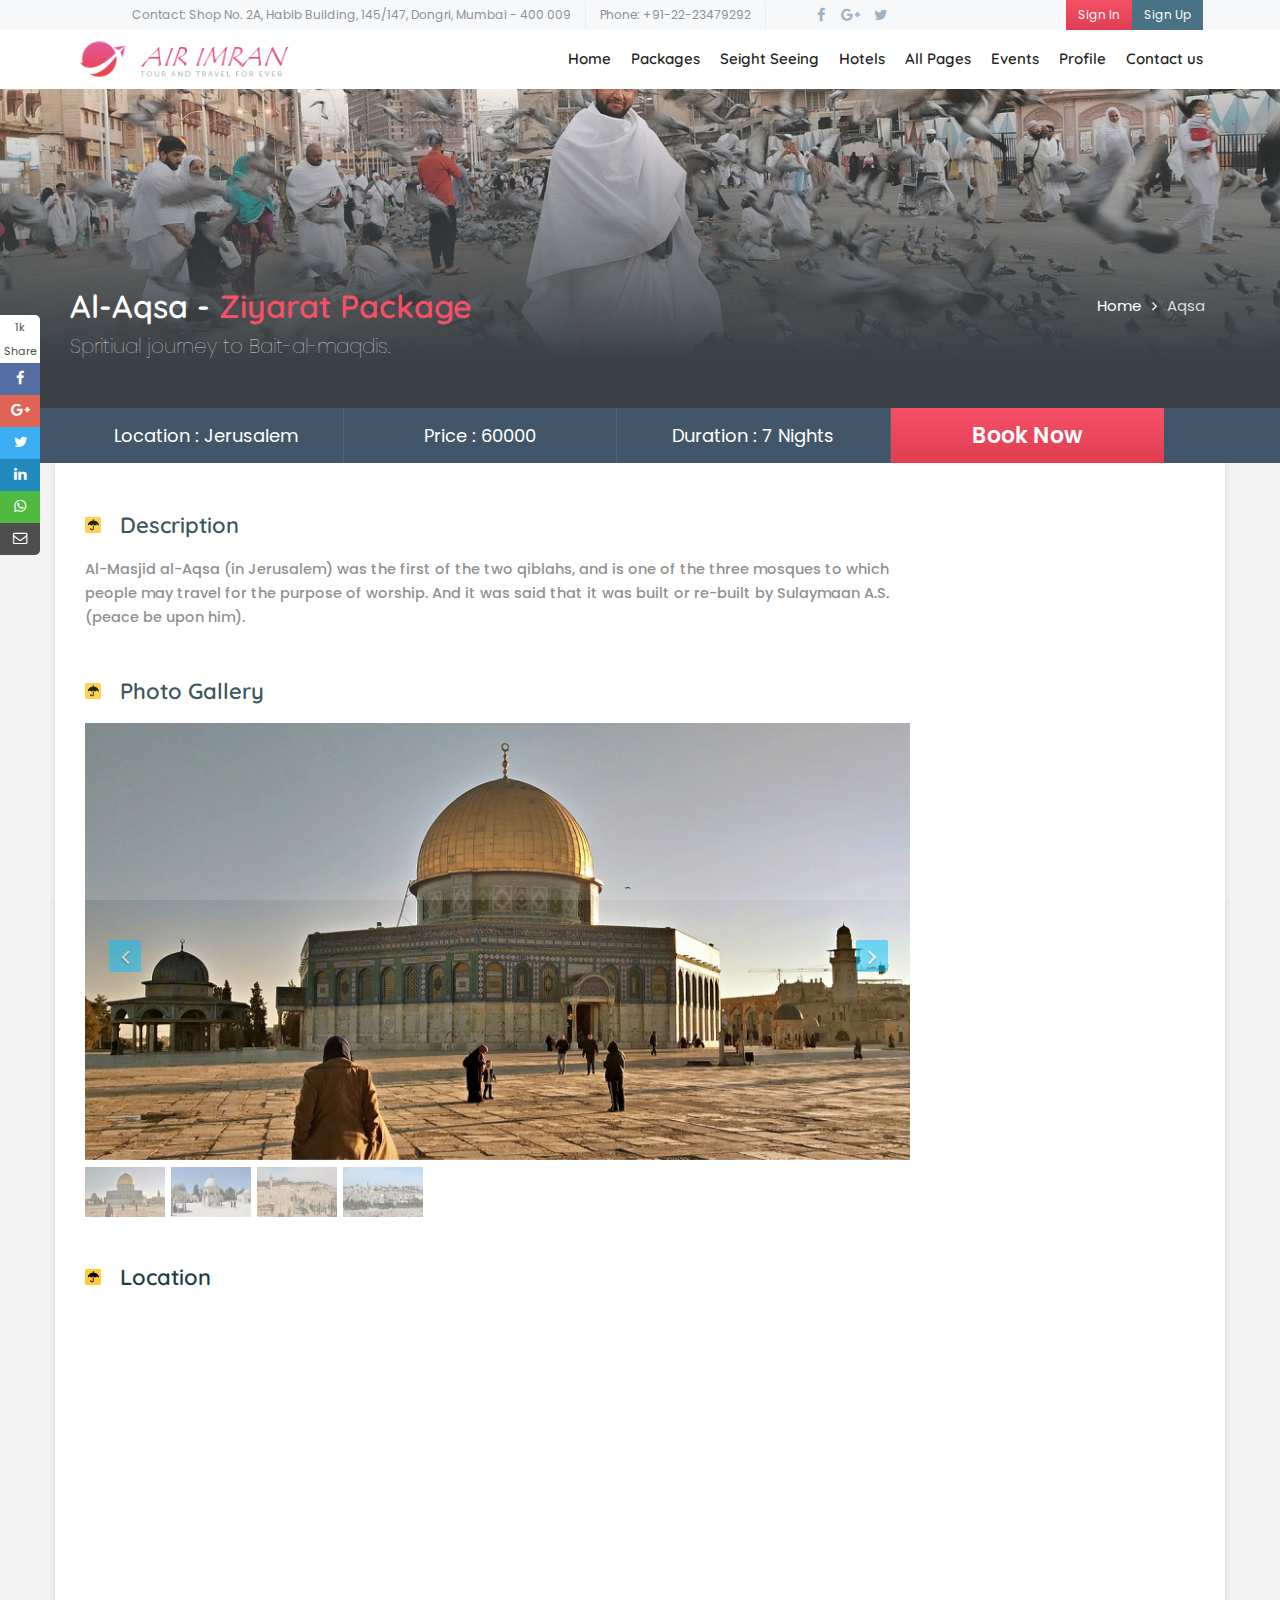
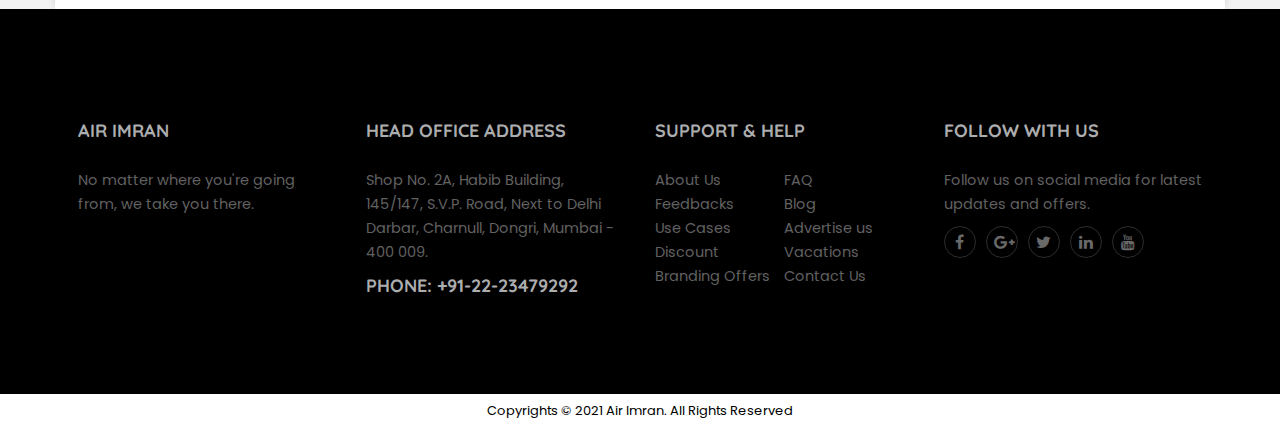
==== commit ec7a857f: "update" ====
--- a/aqsa-details.html
+++ b/aqsa-details.html
@@ -38,8 +38,7 @@
             <div class="ed-mob-menu-con">
                 <div class="ed-mm-left">
                     <div class="wed-logo">
-                        <a href="main.html"><img src="images/logo.png" alt="" />
-						</a>
+                        <a href="index.html"><img src="images/logo.png" alt="" />
                     </div>
                 </div>
                 <div class="ed-mm-right">
@@ -129,9 +128,9 @@
                     <div class="col-md-12">
                         <div class="ed-com-t1-left">
                             <ul>
-                                <li><a href="#">Contact: Lake Road, Suite 180 Farmington Hills, U.S.A.</a>
-                                </li>
-                                <li><a href="#">Phone: +101-1231-1231</a>
+                                <li><a href="#">Contact: Shop No. 2A, Habib Building, 145/147, Dongri, Mumbai - 400 009</a>
+                                </li>
+                                <li><a href="#">Phone: +91-22-23479292</a>
                                 </li>
                             </ul>
                         </div>
@@ -164,12 +163,12 @@
                 <div class="row">
                     <div class="col-md-12">
                         <div class="wed-logo">
-                            <a href="main.html"><img src="images/logo.png" alt="" />
+                            <a href="index.html"><img src="images/logo.png" alt="" />
                             </a>
                         </div>
                         <div class="main-menu">
                             <ul>
-                                <li><a href="main.html">Home</a>
+                                <li><a href="index.html">Home</a>
                                 </li>
                                 <li class="about-menu">
                                     <a href="family-package.html" class="mm-arr">Packages</a>
--- a/css/style.css
+++ b/css/style.css
@@ -1750,6 +1750,10 @@
 }
  .inner_banner_4 {
      background: url('../images/banner/hajj-banner.jpg') no-repeat center center;
+     background-size: cover;
+}
+ .inner_banner_saudi {
+     background: url('../images/banner/saudi-banner.jpg') no-repeat center center;
      background-size: cover;
 }
  .inner_banner_5 {
